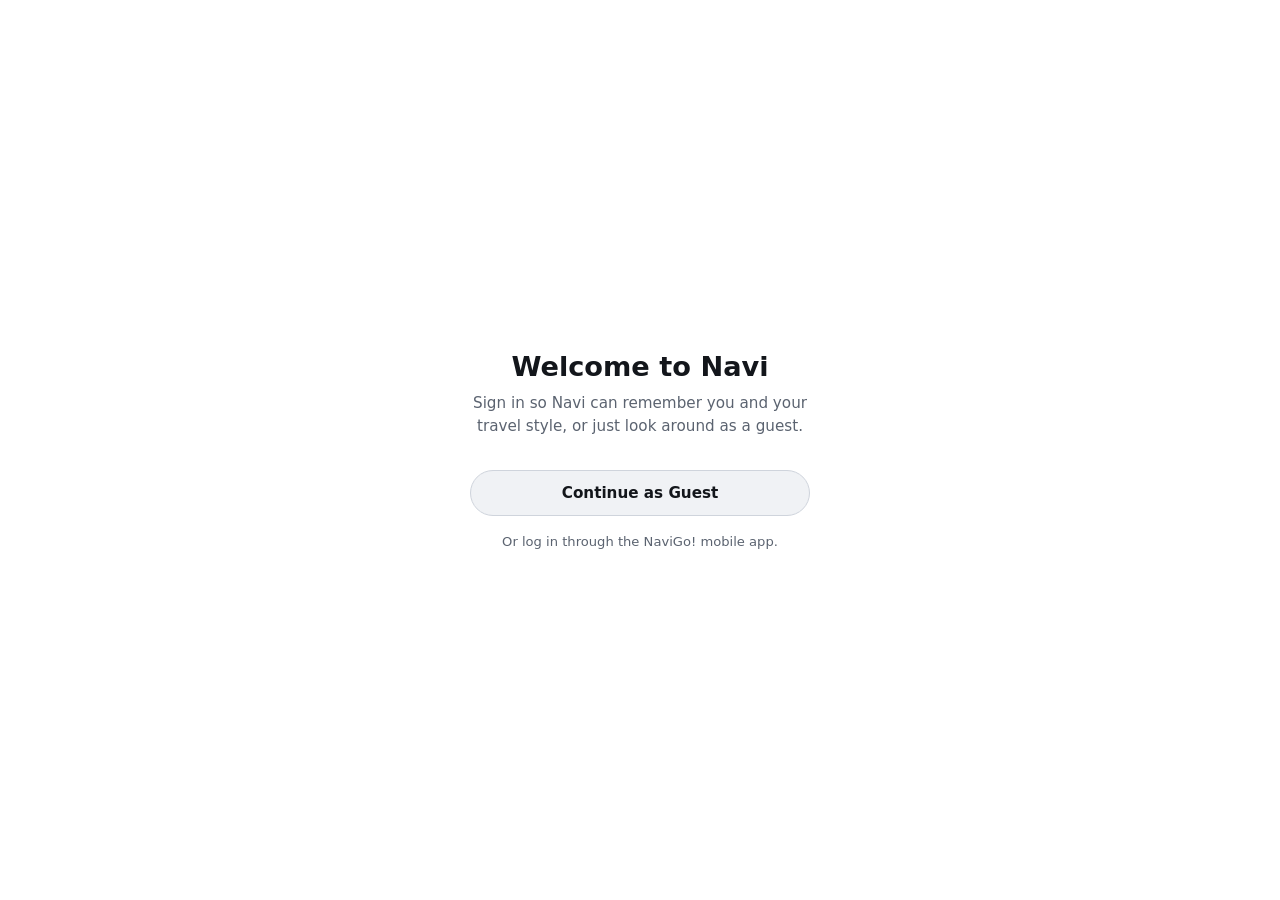
==== index.html @ ef5776b2 "Fix weather" ====
<!DOCTYPE html>
<html lang="en">
<head>
    <meta charset="UTF-8">
    <meta name="viewport" content="width=device-width, initial-scale=1.0, viewport-fit=cover">
    <title>CamaNaviGo: Chat</title>
    <link rel="icon" type="image/png" href="https://cdn.jsdelivr.net/gh/altianalbertsebastian10-tech/camanava-bot@main/navi_avatar.png">
    
    <meta name="theme-color" content="#121316">
    <script>
        /* Theme bootstrap: saved choice ('light' | 'dark'), otherwise follow the device setting. Runs before paint to avoid a flash. */
        (function () {
            var t = 'dark';
            try {
                var saved = localStorage.getItem('navi_theme');
                if (saved === 'light' || saved === 'dark') t = saved;
                else if (window.matchMedia && matchMedia('(prefers-color-scheme: light)').matches) t = 'light';
            } catch (e) {}
            document.documentElement.setAttribute('data-theme', t);
        })();
    </script>
    <!-- Typography: Open Sauce Sans (Fontsource build, served from cdnjs) -->
    <script>try{if((navigator.hardwareConcurrency||8)<=4||(navigator.deviceMemory||8)<=4)document.documentElement.classList.add('lite-mode');}catch(e){}</script>
    <link rel="preconnect" href="https://cdnjs.cloudflare.com" crossorigin />
    <link rel="stylesheet" href="https://cdnjs.cloudflare.com/ajax/libs/fontsource-open-sauce-sans/5.3.0/400.css" />
    <link rel="stylesheet" href="https://cdnjs.cloudflare.com/ajax/libs/fontsource-open-sauce-sans/5.3.0/500.css" />
    <link rel="stylesheet" href="https://cdnjs.cloudflare.com/ajax/libs/fontsource-open-sauce-sans/5.3.0/600.css" />
    <link rel="stylesheet" href="https://cdnjs.cloudflare.com/ajax/libs/fontsource-open-sauce-sans/5.3.0/700.css" />
    
    <style>
        @media (max-width: 640px) { #input { font-size: 16px; } }
        :root {
            /* Typography */
            --font-display: 'Open Sauce Sans', system-ui, -apple-system, 'Segoe UI', sans-serif;
            --font-body: 'Open Sauce Sans', system-ui, -apple-system, 'Segoe UI', sans-serif;
            --font-mono: 'Open Sauce Sans', system-ui, -apple-system, 'Segoe UI', sans-serif;

            /* Shape */
            --radius-box: 18px;
            --radius-inner: 10px;
        }

        /* ===== THEME TOKENS =====
           Dark is the default. Light is applied with <html data-theme="light"> (set from the saved
           choice, or from the device setting when nothing is saved). Every color in the UI comes
           from these variables, so both themes stay consistent. */
        :root, html[data-theme="dark"] {
            color-scheme: dark;
            --void: #121316;        /* page background */
            --graph: #1a1b1f;       /* cards, bot bubbles, inputs */
            --panel: #222328;
            --slate: #31333a;
            --hairline: #42454d;
            --muted: #8b8f9a;       /* secondary text */
            --fore: #ffffff;        /* primary text / primary buttons */
            --lumen: #e2e8f0;

            --surface: #121316;     /* sidebar, modals, sheets */
            --border: #2a2d35;
            --hover: #2a2d35;
            --line-soft: rgba(255,255,255,0.08);
            --line-strong: rgba(255,255,255,0.16);
            --footer-bg: rgba(18,19,22,0.97);
            --scrim: rgba(0,0,0,0.78);
            --wash: rgba(255,255,255,0.03);
            --glow: rgba(255,255,255,0.15);

            --user-bg: #31333a;
            --user-fg: #ffffff;
            --user-border: #42454d;

            --ok: #3ddc97;
            --warn: #fbbf24;
            --info: #60a5fa;
            --danger: #ff6b6b;

            --live-bg: rgba(77,163,255,0.14);
            --live-fg: #8cc4ff;
            --live-border: rgba(77,163,255,0.55);
            --live-bg-h: rgba(77,163,255,0.26);
            --live-fg-h: #ffffff;
            --live-border-h: #4da3ff;
            --live-glow: rgba(77,163,255,0.35);

            --rim-inset: inset 0 1px 0 rgba(255,255,255,0.06);
            --horizon-glow: 0 20px 40px -10px rgba(255,255,255,0.04);
            --shell-shadow: 0 40px 100px rgba(0,0,0,0.9), inset 0 1px 0 rgba(255,255,255,0.06);
            --focus-ring: 0 0 0 1px var(--slate), 0 0 20px rgba(255,255,255,0.1);
        }

        html[data-theme="light"] {
            color-scheme: light;
            --void: #f5f6f8;
            --graph: #ffffff;
            --panel: #f0f2f5;
            --slate: #e3e6eb;
            --hairline: #cfd4dc;
            --muted: #5b6370;       /* 5.6:1 on the page background (WCAG AA) */
            --fore: #13161b;
            --lumen: #2a303a;

            --surface: #ffffff;
            --border: #e2e5ea;
            --hover: #eef0f3;
            --line-soft: rgba(19,22,27,0.10);
            --line-strong: rgba(19,22,27,0.24);
            --footer-bg: rgba(245,246,248,0.96);
            --scrim: rgba(15,18,24,0.45);
            --wash: rgba(19,22,27,0.03);
            --glow: rgba(19,22,27,0.18);

            --user-bg: #e6eaf0;
            --user-fg: #13161b;
            --user-border: #dce1e8;

            --ok: #16a34a;
            --warn: #d97706;
            --info: #2563eb;
            --danger: #d92d20;

            --live-bg: rgba(37,99,235,0.09);
            --live-fg: #1d4ed8;
            --live-border: rgba(37,99,235,0.38);
            --live-bg-h: rgba(37,99,235,0.16);
            --live-fg-h: #1e3a8a;
            --live-border-h: #2563eb;
            --live-glow: rgba(37,99,235,0.22);

            --rim-inset: inset 0 1px 0 rgba(255,255,255,0.9);
            --horizon-glow: 0 8px 24px -14px rgba(16,24,40,0.22);
            --shell-shadow: 0 30px 80px -24px rgba(16,24,40,0.30), 0 0 0 1px rgba(16,24,40,0.04);
            --focus-ring: 0 0 0 1px var(--hairline), 0 0 0 4px rgba(19,22,27,0.08);
        }

        /* Smooth cross-fade when switching themes (class is added briefly by JS) */
        html.theme-anim *, html.theme-anim *::before, html.theme-anim *::after {
            transition: background-color 0.28s ease, color 0.28s ease, border-color 0.28s ease, box-shadow 0.28s ease, fill 0.28s ease !important;
        }


        /* ===== MOTION =====
           Small, quiet fades and slides on every state change. All of it is opacity/transform only,
           so it stays smooth on older phones. Keyframes only define the starting point ("from"), and
           fill-mode "backwards", so elements settle on their normal styles when the motion ends. */
        @keyframes fadeFrom   { from { opacity: 0; } }
        @keyframes fadeUp     { from { opacity: 0; transform: translateY(10px); } }
        @keyframes popFrom    { from { opacity: 0; transform: translateY(8px) scale(0.97); } }
        @keyframes slideInRow { from { opacity: 0; transform: translateX(-10px); } }
        @keyframes fadeOutTo  { to   { opacity: 0; } }
        @keyframes popOutTo   { to   { opacity: 0; transform: translateY(6px) scale(0.97); } }
        @keyframes iconPop    { 0% { transform: scale(0.5); opacity: 0; } 60% { transform: scale(1.18); opacity: 1; } 100% { transform: scale(1); } }

        .welcome-eyebrow     { animation: fadeUp 0.7s cubic-bezier(0.16, 1, 0.3, 1) 0.05s backwards; }
        .welcome-title-large { animation: fadeUp 0.8s cubic-bezier(0.16, 1, 0.3, 1) 0.16s backwards; }
        .welcome-title-sub   { animation: fadeUp 0.8s cubic-bezier(0.16, 1, 0.3, 1) 0.28s backwards; }

        .msg-actions    { animation: fadeFrom 0.4s ease 0.25s backwards; }
        .stopped-note   { animation: fadeUp 0.3s ease backwards; }
        .edit-box       { animation: popFrom 0.25s cubic-bezier(0.16, 1, 0.3, 1) backwards; }
        .edit-box.is-leaving { animation: popOutTo 0.15s ease forwards; }
        .itinerary-banner { animation: fadeUp 0.3s ease backwards; }
        .itinerary-banner.is-leaving { animation: popOutTo 0.2s ease forwards; }
        .history-item   { animation: slideInRow 0.35s cubic-bezier(0.16, 1, 0.3, 1) backwards; }
        .history-empty  { animation: fadeFrom 0.3s ease backwards; }
        .bubble-tts-btn.swap-in { animation: fadeFrom 0.25s ease backwards; }
        .msg-action.is-done svg { animation: iconPop 0.38s ease; }

        /* Modals: fade the backdrop, lift the card (they are shown/hidden with display, so the
           animation replays every time they open) */
        #delete-confirm-modal { animation: fadeFrom 0.2s ease backwards; }
        #delete-confirm-modal > div { animation: popFrom 0.28s cubic-bezier(0.16, 1, 0.3, 1) backwards; }
        #delete-confirm-modal.is-closing { animation: fadeOutTo 0.18s ease forwards; }
        #delete-confirm-modal.is-closing > div { animation: popOutTo 0.18s ease forwards; }
        #login-gate { transition: opacity 0.35s ease; }

        /* Buttons that had no press / hover feedback */
        .avatar-wrap { transition: transform 0.15s ease, border-color 0.2s ease, background-color 0.2s ease; }
        .avatar-wrap:hover { border-color: var(--line-strong); }
        .avatar-wrap:active { transform: scale(0.94); }
        .itinerary-preview-save, .edit-actions button, .theme-seg button { transition: opacity 0.2s ease, background-color 0.2s ease, color 0.2s ease, transform 0.15s ease; }
        .itinerary-preview-save:active, .edit-actions button:active, .theme-seg button:active { transform: scale(0.97); }

        @media (prefers-reduced-motion: reduce) {
            .welcome-eyebrow, .welcome-title-large, .welcome-title-sub, .msg-actions, .stopped-note, .edit-box,
            .itinerary-banner, .history-item, .history-empty, .bubble-tts-btn.swap-in, .msg-action.is-done svg,
            #delete-confirm-modal, #delete-confirm-modal > div { animation: none !important; }
            .send-pill svg, .btn-theme svg { transition: opacity 0.01s; }
        }

        /* keep the sun/moon and send/stop icon morphs while the theme cross-fade runs */
        html.theme-anim .btn-theme svg, html.theme-anim .send-pill svg {
            transition: opacity 0.25s ease, transform 0.45s cubic-bezier(0.16, 1, 0.3, 1), fill 0.28s ease !important;
        }

        .sr-only {
            position: absolute; width: 1px; height: 1px; padding: 0; margin: -1px;
            overflow: hidden; clip: rect(0,0,0,0); white-space: nowrap; border: 0;
        }

        body {
            margin: 0;
            background-color: var(--void);
            height: 100dvh;
            display: flex;
            justify-content: center;
            align-items: center;
            font-family: var(--font-body);
            color: var(--fore);
            overflow: hidden;
            -webkit-font-smoothing: antialiased;
        }

        

        .chat-shell {
            width: 100%;
            max-width: 480px;
            height: 100dvh;
            display: flex;
            flex-direction: column;
            background: transparent;
            position: relative;
            overflow: hidden;
        }

        .gradient-bg-wrapper {
            position: absolute;
            top: 0; left: 0; right: 0; bottom: 0;
            z-index: -2;
            background: radial-gradient(1200px circle at 50% 120%, var(--wash), transparent 60%);
        }

        /* --- AMBIENT WELCOME GLOW ---
           A single deliberate moment of color on an otherwise monochrome interface:
           a soft, flowing colour wash drifts across the top behind the welcome greeting,
           then dissolve for good once the person actually starts chatting, so it
           never competes with reading the conversation. */
        .ambient-glow {
            position: absolute;
            top: 0; left: 0; right: 0; bottom: 0;
            z-index: -1;
            overflow: hidden;
            pointer-events: none;
            opacity: 0.85;
            transition: opacity 1.4s cubic-bezier(0.15, 0.83, 0.66, 1);
            will-change: opacity;
            animation: glow-in 1.2s ease-out;
        }
        @keyframes glow-in { from { opacity: 0; } }

        .ambient-glow.is-hidden {
            opacity: 0;
        }
        /* while the AI is working the gradient glows a little stronger (JS also speeds the drift up) */
        .ambient-glow.is-thinking { opacity: 1; transition-duration: 0.6s; }
        /* the fade-out always wins over the "thinking" state, and takes its time */
        .ambient-glow.is-hidden,
        .ambient-glow.is-thinking.is-hidden { opacity: 0; transition: opacity 1.6s cubic-bezier(0.4, 0, 0.2, 1); }
        /* Static fade from the top glow into the dark (no mask-image: that forced a re-composite every frame).
           It also hides the bottom edges of the colour bands, so the glow just melts away. */
        .ambient-glow::after {
            content: '';
            position: absolute; inset: 0;
            background: linear-gradient(to bottom, transparent 0%, var(--void) 74%);
        }

        /* Ambient glow: wide, soft colour washes that flow sideways across the top of the screen (not discrete
           blobs). Two bands with different colour orders, speeds and directions overlap, so every hue (blue,
           purple, pink, coral, amber, teal) keeps sliding past and blending into the next. Each band is twice
           the screen width with a seamless, repeating colour sequence and only moves by transform, which the
           GPU handles cheaply. No blur, filters, blend modes or modern-only CSS, so older webviews stay smooth. */
        .glow-band {
            position: absolute;
            top: -14%;
            left: 0;
            width: 200%;
            transform: translate3d(0, 0, 0);
            transform-origin: 0 0;
            will-change: transform;
        }
        .glow-band-1 {
            height: 100%;
            opacity: 0.5;
            background: linear-gradient(112deg,
                #4da3ff, #2dd4bf, #4da3ff, #a78bfa, #f472b6, #fb7185, #fbbf24,
                #fb7185, #f472b6, #a78bfa, #4da3ff, #2dd4bf, #4da3ff, #a78bfa,
                #f472b6, #fb7185, #fbbf24, #fb7185, #f472b6, #a78bfa, #4da3ff);
            animation: glow-flow-a 28s linear infinite;
        }
        .glow-band-2 {
            height: 106%;
            opacity: 0.32;
            background: linear-gradient(68deg,
                #f472b6, #fb7185, #fbbf24, #fb7185, #f472b6, #a78bfa, #4da3ff,
                #2dd4bf, #4da3ff, #a78bfa, #f472b6, #fb7185, #fbbf24, #fb7185,
                #f472b6, #a78bfa, #4da3ff, #2dd4bf, #4da3ff, #a78bfa, #f472b6);
            animation: glow-flow-b 36s linear infinite;
        }
        html[data-theme="light"] .glow-band-1 { opacity: 0.38; }
        html[data-theme="light"] .glow-band-2 { opacity: 0.26; }

        /* one full colour cycle = half the band's width, so the loop is seamless; scaleY lets the glow breathe */
        @keyframes glow-flow-a {
            0%   { transform: translate3d(0, 0, 0) scaleY(1); }
            50%  { transform: translate3d(-25%, 0, 0) scaleY(1.16); }
            100% { transform: translate3d(-50%, 0, 0) scaleY(1); }
        }
        @keyframes glow-flow-b {
            0%   { transform: translate3d(-50%, 0, 0) scaleY(1.1); }
            50%  { transform: translate3d(-25%, 0, 0) scaleY(0.9); }
            100% { transform: translate3d(0, 0, 0) scaleY(1.1); }
        }

        /* Webviews without the Web Animations API can't ease the speed change, so they just switch to
           shorter durations while the AI is working. */
        .ambient-glow.fast-fallback .glow-band-1 { animation-duration: 9s; }
        .ambient-glow.fast-fallback .glow-band-2 { animation-duration: 12s; }

        @media (prefers-reduced-motion: reduce) {
            .ambient-glow,
            .glow-band {
                animation: none;
            }
        }

        /* LITE MODE: set by a tiny script for devices with <=4 CPU cores / <=4 GB RAM. Keeps the
           look but removes the always-running decorative animation and entrance effects. */
        html.lite-mode .msg { animation: none; opacity: 1; transform: none; }

        .top-nav {
            position: absolute;
            top: 0; left: 0; right: 0;
            display: flex;
            align-items: center;
            justify-content: space-between;
            padding: 24px;
            background: linear-gradient(180deg, var(--void) 0%, transparent 100%);
            z-index: 200;
            flex-shrink: 0;
        }

        .top-identity {
            display: flex;
            flex-direction: row;
            align-items: center;
            gap: 14px;
        }

        .avatar-wrap {
            width: 38px; height: 38px;
            border-radius: 12px;
            cursor: pointer;
            background: var(--graph);
            border: 1px solid var(--line-soft);
            display: flex;
            align-items: center;
            justify-content: center;
            box-shadow: var(--rim-inset);
            padding: 2px;
            flex-shrink: 0;
        }

        .avatar {
            width: 100%; height: 100%;
            border-radius: 4px;
            object-fit: contain;
        }

        .name-tag {
            font-family: var(--font-display);
            color: var(--fore);
            font-size: 1.15rem;
            font-weight: 700;
            letter-spacing: -0.02em;
            margin: 0;
        }

        .tech-stats {
            display: flex;
            align-items: center;
            gap: 16px;
            font-family: var(--font-mono);
            font-size: 0.8rem;
            color: var(--muted);
            font-weight: 500;
            letter-spacing: 0;
        }

        .status-indicator {
            display: flex;
            align-items: center;
            gap: 8px;
        }

        .pulse-dot {
            width: 8px; height: 8px;
            background-color: var(--ok);
            border-radius: 50%;
            box-shadow: 0 0 8px var(--ok);
            transition: background-color 0.3s ease, box-shadow 0.3s ease;
        }
        .status-indicator[data-mode="thinking"] .pulse-dot { background-color: var(--warn); box-shadow: 0 0 8px var(--warn); animation: dot-pulse 1.1s ease-in-out infinite; }
        .status-indicator[data-mode="speaking"] .pulse-dot { background-color: var(--info); box-shadow: 0 0 8px var(--info); animation: dot-pulse 0.9s ease-in-out infinite; }
        @keyframes dot-pulse { 0%, 100% { transform: scale(1); opacity: 1; } 50% { transform: scale(1.35); opacity: 0.6; } }
        /* The status word is spoken to screen readers always, and shown on wider screens */
        .status-label { position: absolute; width: 1px; height: 1px; margin: -1px; overflow: hidden; clip: rect(0,0,0,0); white-space: nowrap; }
        @media (min-width: 481px) {
            .status-label { position: static; width: auto; height: auto; margin: 0; overflow: visible; clip: auto; }
        }

        #chat {
            flex: 1;
            padding: 100px 24px 24px 24px;
            overflow-y: auto;
            display: flex;
            flex-direction: column;
            gap: 20px;
            scrollbar-width: none;
            position: relative;
            z-index: 100;
        }

        #chat::-webkit-scrollbar { display: none; }

        .welcome-spacer { flex: 1; }

        .welcome-container {
            display: flex;
            flex-direction: column;
            align-items: flex-start;
            padding: 20px 0;
            margin-bottom: auto;
        }

        .welcome-eyebrow {
            font-family: var(--font-mono);
            font-size: 0.75rem;
            color: var(--muted);
            font-weight: 600;
            letter-spacing: 0.1em;
            text-transform: uppercase;
            margin-bottom: 16px;
            display: flex;
            align-items: center;
            gap: 12px;
        }
        
        .welcome-eyebrow::before {
            content: "";
            width: 24px; height: 1px;
            background-color: var(--hairline);
        }

        .welcome-title-large {
            font-family: var(--font-display);
            font-size: clamp(1.6rem, 5vw, 2.15rem);
            font-weight: 700;
            letter-spacing: -0.02em;
            line-height: 1.18;
            color: var(--fore);
            margin: 0;
            padding: 0 0 0.08em;
            text-align: left;
            align-self: flex-start;
            /* soft light band that slowly sweeps across the text, like a model "breathing" */
            background: linear-gradient(100deg, var(--muted) 0%, var(--fore) 35%, var(--fore) 55%, var(--muted) 100%);
            background-size: 220% 100%;
            -webkit-background-clip: text;
            background-clip: text;
            -webkit-text-fill-color: transparent;
            animation: fadeUp 0.8s cubic-bezier(0.16, 1, 0.3, 1) 0.16s backwards,
                       greet-sheen 7s ease-in-out 0.9s infinite alternate;
        }
        @keyframes greet-sheen {
            0%   { background-position: 0% 0; }
            100% { background-position: 100% 0; }
        }

        .welcome-title-sub {
            font-family: var(--font-body);
            font-size: 0.95rem;
            color: var(--muted);
            line-height: 1.6;
            max-width: 90%;
            margin: 0;
        }

        .welcome-title-sub b {
            color: var(--lumen);
            font-weight: 500;
        }

        .msg {
            max-width: 85%;
            padding: 14px 18px;
            font-size: 0.95rem;
            line-height: 1.55;
            border-radius: var(--radius-box);
            opacity: 0;
            transform: translateY(10px);
            animation: bubblePop 0.4s cubic-bezier(0.15, 0.83, 0.66, 1) forwards;
            position: relative;
        }

        @keyframes bubblePop { to { opacity: 1; transform: translateY(0); } }

        /* --- Your message: bubble + small copy / edit icons --- */
        .user-turn {
            align-self: flex-end;
            display: flex; flex-direction: column; align-items: flex-end;
            gap: 4px;
            max-width: 85%;
        }
        .user-turn .user-msg { max-width: 100%; align-self: flex-end; }
        .msg-actions { display: flex; gap: 2px; opacity: 0.75; transition: opacity 0.2s ease; }
        .user-turn:hover .msg-actions, .msg-actions:focus-within { opacity: 1; }
        .msg-action {
            width: 30px; height: 30px; padding: 0;
            display: flex; align-items: center; justify-content: center;
            background: transparent; border: none; border-radius: 8px;
            color: var(--muted); cursor: pointer;
            transition: background-color 0.2s ease, color 0.2s ease, transform 0.15s ease;
        }
        .msg-action:hover { background: var(--hover); color: var(--fore); }
        .msg-action:active { transform: scale(0.92); }
        .msg-action svg { width: 15px; height: 15px; }
        .msg-action:disabled { opacity: 0.35; cursor: not-allowed; background: transparent; color: var(--muted); }
        .msg-action.is-done { color: var(--ok); }

        .user-turn.is-editing { max-width: 100%; width: 100%; align-self: stretch; }
        .edit-box {
            width: 100%; box-sizing: border-box;
            display: flex; flex-direction: column; gap: 10px;
            padding: 12px 14px;
            background: var(--graph);
            border: 1px solid var(--line-strong);
            border-radius: var(--radius-box);
            box-shadow: var(--focus-ring);
        }
        .edit-box textarea {
            width: 100%; box-sizing: border-box; resize: none;
            min-height: 24px; max-height: 40vh;
            background: transparent; border: none; outline: none; padding: 0; margin: 0;
            color: var(--fore); font-family: var(--font-body); font-size: 0.95rem; line-height: 1.5;
        }
        .edit-actions { display: flex; justify-content: flex-end; gap: 8px; }
        .edit-actions button {
            min-height: 36px; padding: 8px 16px; border-radius: 999px; cursor: pointer;
            font-family: var(--font-body); font-size: 0.85rem; font-weight: 600;
            transition: opacity 0.2s ease, background-color 0.2s ease;
        }
        .edit-cancel { background: transparent; color: var(--muted); border: 1px solid var(--line-soft); }
        .edit-cancel:hover { color: var(--fore); background: var(--hover); }
        .edit-save { background: var(--fore); color: var(--void); border: 1px solid var(--fore); }
        .edit-save:hover { opacity: 0.88; }
        .edit-save:disabled { opacity: 0.4; cursor: not-allowed; }

        /* Toast: short, friendly messages (replaces browser alert popups) */
        .toast {
            position: absolute; left: 50%;
            bottom: calc(112px + env(safe-area-inset-bottom));
            transform: translate(-50%, 8px);
            max-width: min(88%, 380px); box-sizing: border-box;
            padding: 12px 18px; border-radius: 16px;
            background: var(--fore); color: var(--void);
            font-family: var(--font-body); font-size: 0.88rem; font-weight: 500; line-height: 1.45; text-align: center;
            box-shadow: 0 10px 30px rgba(0,0,0,0.25);
            opacity: 0; pointer-events: none; z-index: 7000;
            transition: opacity 0.3s ease, transform 0.4s cubic-bezier(0.16, 1, 0.3, 1);
        }
        .toast.is-visible { opacity: 1; transform: translate(-50%, 0); }

        /* Failed message: plain explanation plus a Try again button */
        .send-error {
            align-self: flex-start;
            display: flex; align-items: center; gap: 12px; flex-wrap: wrap;
            max-width: 90%; box-sizing: border-box;
            padding: 10px 14px; border-radius: 14px;
            background: var(--panel); border: 1px solid var(--line-soft);
            color: var(--fore); font-size: 0.88rem; line-height: 1.4;
            animation: fadeUp 0.3s ease backwards;
        }
        .send-error button {
            min-height: 32px; padding: 6px 14px; border: none; border-radius: 999px; cursor: pointer;
            background: var(--fore); color: var(--void);
            font-family: var(--font-body); font-size: 0.82rem; font-weight: 600;
            transition: opacity 0.2s ease, transform 0.15s ease;
        }
        .send-error button:hover { opacity: 0.88; }
        .send-error button:active { transform: scale(0.96); }

        .stopped-note { align-self: flex-start; padding: 0 4px; font-size: 0.8rem; color: var(--muted); }
        @media (prefers-reduced-motion: reduce) { .msg { animation: none; opacity: 1; transform: none; } .pulse-dot { animation: none !important; } }

        .bot-msg {
            align-self: flex-start;
            background: var(--graph);
            border: 1px solid var(--line-soft);
            color: var(--fore);
            border-top-left-radius: 6px;
            box-shadow: var(--horizon-glow);
        }

        .user-msg {
            align-self: flex-end;
            background-color: var(--user-bg);
            color: var(--user-fg);
            border: 1px solid var(--user-border);
            border-top-right-radius: 6px;
        }

        /* Thinking indicator: a spinning starburst plus a line saying what Navi is doing right now */
        .typing-bubble {
            display: flex !important;
            align-items: center;
            gap: 10px;
            width: auto; max-width: 92%;
            padding: 6px 2px !important;
            background: transparent !important;
            border: none !important;
            box-shadow: none !important;
        }
        .typing-bubble::after { display: none; }
        .think-star {
            flex: none; width: 22px; height: 22px;
            color: var(--live-fg);
            animation: thinkSpin 2.4s linear infinite, thinkPulse 1.6s ease-in-out infinite;
            will-change: transform;
        }
        .think-star svg { display: block; width: 100%; height: 100%; fill: currentColor; }
        .think-label {
            font-size: 0.92rem; line-height: 1.3; font-weight: 500;
            color: var(--muted);
            background: linear-gradient(90deg, var(--muted) 0%, var(--muted) 35%, var(--fore) 50%, var(--muted) 65%, var(--muted) 100%);
            background-size: 250% 100%;
            -webkit-background-clip: text; background-clip: text;
            -webkit-text-fill-color: transparent;
            animation: thinkShimmer 2.2s linear infinite;
            transition: opacity 0.25s ease;
        }
        .think-label.is-swapping { opacity: 0; }
        @keyframes thinkSpin { to { transform: rotate(360deg); } }
        @keyframes thinkPulse { 0%, 100% { scale: 0.86; } 50% { scale: 1.08; } }
        @keyframes thinkShimmer { from { background-position: 125% 0; } to { background-position: -125% 0; } }
        @media (prefers-reduced-motion: reduce) {
            .think-star { animation: thinkPulse 2.4s ease-in-out infinite; }
            .think-label { animation: none; -webkit-text-fill-color: currentColor; background: none; }
        }
        html.lite-mode .think-label { animation: none; -webkit-text-fill-color: currentColor; background: none; }

        .response-container { width: 100%; }
        .gate-step { display: flex; flex-direction: column; align-items: center; width: 100%; max-width: 340px; }
        .gate-title { font-family: 'Open Sauce Sans', system-ui, -apple-system, 'Segoe UI', sans-serif; font-size: 1.7rem; margin: 0 0 10px; color: var(--fore); }
        .gate-sub { color: var(--muted); font-size: 0.95rem; line-height: 1.5; margin: 0 0 22px; }
        .gate-note { color: var(--muted); font-size: 0.82rem; margin: 18px 0 0; }
        .gate-btn {
            width: 100%; min-height: 46px; padding: 10px 24px; margin-top: 10px; box-sizing: border-box;
            display: flex; align-items: center; justify-content: center; gap: 10px;
            background: var(--panel); color: var(--fore); border: 1px solid var(--hairline); border-radius: 999px; cursor: pointer;
            font-family: 'Open Sauce Sans', system-ui, -apple-system, 'Segoe UI', sans-serif; font-size: 0.95rem; font-weight: 600;
            transition: background-color 0.2s ease, transform 0.15s ease;
        }
        .gate-btn:hover { background: var(--slate); }
        .gate-btn:active { transform: scale(0.98); }
        .gate-google { background: #ffffff; color: #1f2937; border-color: #d1d5db; }
        .gate-google:hover { background: #f3f4f6; }
        .gate-primary { background: var(--fore); color: var(--void); border-color: transparent; }
        .gate-primary:hover { background: var(--fore); opacity: 0.9; }
        .gate-input {
            width: 100%; min-height: 46px; padding: 10px 18px; box-sizing: border-box; border-radius: 999px;
            border: 1px solid var(--hairline); background: var(--panel); color: var(--fore);
            font-family: 'Open Sauce Sans', system-ui, -apple-system, 'Segoe UI', sans-serif; font-size: 16px; text-align: center; outline: none;
        }
        .gate-input:focus { border-color: var(--live-border); }
        .gate-link { margin-top: 14px; background: none; border: none; color: var(--muted); font-size: 0.88rem; cursor: pointer; text-decoration: underline; text-underline-offset: 3px; }
        .signout-btn { width: 100%; min-height: 40px; padding: 8px 14px; margin-top: 6px; box-sizing: border-box; border-radius: 999px; border: 1px solid var(--line-soft); background: transparent; color: var(--fore); font-family: var(--font-body); font-size: 0.85rem; font-weight: 500; cursor: pointer; }
        .signout-btn:hover { background: var(--slate); }
        .mem-panel { background: var(--surface); padding: 22px; border-radius: 16px; border: 1px solid var(--border); width: 88%; max-width: 380px; max-height: 80vh; display: flex; flex-direction: column; font-family: 'Open Sauce Sans', system-ui, -apple-system, 'Segoe UI', sans-serif; box-sizing: border-box; }
        .mem-title { margin: 0 0 6px; color: var(--fore); font-size: 1.2rem; }
        .mem-sub { margin: 0 0 14px; color: var(--muted); font-size: 0.85rem; line-height: 1.45; }
        .mem-body { overflow-y: auto; flex: 1; min-height: 40px; }
        .mem-group { margin-bottom: 14px; }
        .mem-group-title { font-size: 0.72rem; font-weight: 600; letter-spacing: 0.04em; color: var(--muted); margin-bottom: 6px; text-transform: uppercase; }
        .mem-chips { display: flex; flex-wrap: wrap; gap: 6px; }
        .mem-chip { display: inline-flex; align-items: center; gap: 6px; padding: 6px 8px 6px 12px; border-radius: 999px; background: var(--panel); border: 1px solid var(--line-soft); color: var(--fore); font-size: 0.85rem; }
        .mem-chip button { border: none; background: transparent; color: var(--muted); cursor: pointer; font-size: 0.8rem; min-width: 24px; min-height: 24px; border-radius: 50%; }
        .mem-chip button:hover { background: var(--slate); color: var(--fore); }
        .mem-empty { color: var(--muted); font-size: 0.9rem; padding: 8px 0 14px; }
        .mem-actions { display: flex; gap: 10px; margin-top: 8px; }
        .mem-btn { flex: 1; min-height: 42px; border-radius: 999px; border: 1px solid var(--line-soft); background: transparent; color: var(--fore); font-family: 'Open Sauce Sans', system-ui, -apple-system, 'Segoe UI', sans-serif; font-size: 0.88rem; font-weight: 600; cursor: pointer; }
        .mem-btn:hover { background: var(--slate); }
        .mem-done { background: var(--fore); color: var(--void); border-color: transparent; }
        .mem-done:hover { background: var(--fore); opacity: 0.9; }
        .forget-btn {
            width: 100%; min-height: 40px; padding: 8px 14px; margin-top: 6px; box-sizing: border-box;
            border-radius: 999px; border: 1px solid var(--line-soft); background: transparent; color: var(--fore);
            font-family: var(--font-body); font-size: 0.85rem; font-weight: 500; cursor: pointer;
            transition: background-color 0.2s ease, transform 0.15s ease;
        }
        .forget-btn:hover { background: var(--slate); }
        .forget-btn:active { transform: scale(0.98); }
        .resp-body a { color: var(--live-fg); text-decoration: underline; text-underline-offset: 2px; word-break: break-all; }
        .resp-body { color: inherit; overflow-wrap: anywhere; }
        .resp-body p { margin: 0 0 0.55em; }
        .resp-body p:last-child, .resp-body ul:last-child, .resp-body ol:last-child { margin-bottom: 0; }
        .resp-body ul, .resp-body ol { margin: 0 0 0.55em; padding-left: 1.3em; }
        .resp-body li { margin: 0.15em 0; }
        .user-msg { overflow-wrap: anywhere; }
        strong { font-family: var(--font-display); font-weight: 700; color: var(--fore); }

        .footer-container {
            padding: 14px 20px calc(16px + env(safe-area-inset-bottom));
            background: var(--footer-bg);
            border-top: 1px solid var(--line-soft);
            display: flex; flex-direction: column; gap: 12px;
            z-index: 200;
        }

        .disclaimer-text {
            font-family: var(--font-mono);
            font-size: 0.75rem;
            color: var(--muted);
            font-weight: 400;
            letter-spacing: 0.01em;
            text-align: center;
        }

        .input-bar {
            width: 100%;
            display: flex; 
            align-items: center;
            gap: 12px;
            background-color: var(--graph);
            border: 1px solid var(--line-soft);
            border-radius: 28px;
            padding: 6px 6px 6px 20px;
            box-shadow: var(--rim-inset);
            transition: background-color 0.25s cubic-bezier(0.15, 0.83, 0.66, 1), border-color 0.25s cubic-bezier(0.15, 0.83, 0.66, 1), color 0.25s cubic-bezier(0.15, 0.83, 0.66, 1), box-shadow 0.25s cubic-bezier(0.15, 0.83, 0.66, 1), transform 0.25s cubic-bezier(0.15, 0.83, 0.66, 1), opacity 0.25s cubic-bezier(0.15, 0.83, 0.66, 1);
            box-sizing: border-box;
        }

        .input-bar:focus-within {
            border-color: var(--line-strong);
            box-shadow: var(--focus-ring);
            background-color: var(--graph);
        }

        .itinerary-banner {
            display: flex;
            align-items: center;
            justify-content: space-between;
            gap: 10px;
            background-color: var(--panel);
            border: 1px solid var(--line-soft);
            border-radius: var(--radius-inner);
            padding: 8px 12px;
            box-shadow: var(--rim-inset);
        }

        .itinerary-banner-text {
            display: flex;
            align-items: baseline;
            gap: 6px;
            overflow: hidden;
            font-family: var(--font-body);
            font-size: 0.8rem;
            color: var(--fore);
            white-space: nowrap;
            cursor: pointer;
        }

        .itinerary-banner-chevron {
            flex-shrink: 0;
            color: var(--muted);
            align-self: center;
        }

        .itinerary-banner-label {
            font-family: var(--font-mono);
            font-size: 0.65rem;
            font-weight: 500;
            letter-spacing: 0.06em;
            text-transform: uppercase;
            color: var(--muted);
            flex-shrink: 0;
        }

        #itinerary-banner-title {
            overflow: hidden;
            text-overflow: ellipsis;
        }

        .itinerary-banner-count {
            font-family: var(--font-mono);
            font-size: 0.7rem;
            font-weight: 500;
            color: var(--muted);
            flex-shrink: 0;
        }

        .itinerary-banner-clear {
            font-family: var(--font-body);
            font-size: 0.75rem;
            color: var(--muted);
            background: none;
            border: 1px solid var(--hairline);
            border-radius: var(--radius-inner);
            padding: 4px 10px;
            cursor: pointer;
            flex-shrink: 0;
            transition: color 0.2s, border-color 0.2s;
        }

        .itinerary-banner-clear:hover {
            color: var(--fore);
            border-color: var(--muted);
        }

        /* --- Itinerary timeline preview modal --- */
        .itinerary-preview-overlay {
            display: flex;
            position: fixed;
            inset: 0;
            background: var(--scrim);
            z-index: 6500;
            align-items: flex-end;
            justify-content: center;
            opacity: 0;
            pointer-events: none;
            transition: opacity 0.3s cubic-bezier(0.15, 0.83, 0.66, 1);
        }

        .itinerary-preview-overlay.is-active {
            opacity: 1;
            pointer-events: auto;
        }

        .itinerary-preview-panel {
            width: 100%;
            max-width: 480px;
            max-height: 78vh;
            background: var(--surface);
            border: 1px solid var(--slate);
            border-bottom: none;
            border-radius: 20px 20px 0 0;
            box-shadow: var(--horizon-glow);
            display: flex;
            flex-direction: column;
            overflow: hidden;
            transform: translateY(100%);
            transition: transform 0.4s cubic-bezier(0.16, 1, 0.3, 1);
        }

        .itinerary-preview-overlay.is-active .itinerary-preview-panel {
            transform: translateY(0);
        }

        .itinerary-preview-header {
            display: flex;
            align-items: flex-start;
            justify-content: space-between;
            gap: 12px;
            padding: 18px 20px 14px;
            border-bottom: 1px solid var(--slate);
            flex-shrink: 0;
        }

        .itinerary-preview-header h3 {
            margin: 0;
            font-family: var(--font-display);
            font-size: 1.05rem;
            color: var(--fore);
        }

        .itinerary-preview-subtitle {
            margin-top: 4px;
            font-family: var(--font-mono);
            font-size: 0.7rem;
            font-weight: 500;
            letter-spacing: 0.04em;
            color: var(--muted);
        }

        .itinerary-preview-close {
            background: var(--panel);
            border: 1px solid var(--hairline);
            color: var(--muted);
            border-radius: 50%;
            width: 32px; height: 32px;
            display: flex; align-items: center; justify-content: center;
            cursor: pointer;
            flex-shrink: 0;
            transition: color 0.2s, border-color 0.2s;
        }

        .itinerary-preview-close:hover { color: var(--fore); border-color: var(--muted); }

        .itinerary-preview-body {
            padding: 18px 20px;
            overflow-y: auto;
            flex: 1;
        }

        .itinerary-day-block { margin-bottom: 22px; }
        .itinerary-day-block:last-child { margin-bottom: 0; }

        .itinerary-day-heading {
            font-family: var(--font-mono);
            font-size: 0.7rem;
            font-weight: 500;
            letter-spacing: 0.08em;
            text-transform: uppercase;
            color: var(--muted);
            margin-bottom: 12px;
        }

        .itinerary-timeline {
            position: relative;
            padding-left: 20px;
        }

        .itinerary-timeline::before {
            content: '';
            position: absolute;
            left: 5px;
            top: 6px;
            bottom: 6px;
            width: 1px;
            background: var(--hairline);
        }

        .itinerary-stop {
            position: relative;
            padding-bottom: 18px;
        }

        .itinerary-stop:last-child { padding-bottom: 0; }

        .itinerary-stop-marker {
            position: absolute;
            left: -20px;
            top: 4px;
            width: 11px; height: 11px;
            border-radius: 50%;
            background: var(--lumen);
            border: 2px solid var(--surface);
            box-shadow: 0 0 0 1px var(--hairline);
        }

        .itinerary-stop-time {
            font-family: var(--font-mono);
            font-size: 0.7rem;
            font-weight: 500;
            color: var(--muted);
            margin-bottom: 2px;
        }

        .itinerary-stop-name {
            font-family: var(--font-display);
            font-size: 0.9rem;
            color: var(--fore);
        }

        .itinerary-stop-city {
            font-family: var(--font-body);
            font-size: 0.72rem;
            color: var(--muted);
            margin-top: 1px;
        }

        .itinerary-stop-notes {
            font-family: var(--font-body);
            font-size: 0.78rem;
            color: var(--lumen);
            margin-top: 4px;
            line-height: 1.4;
        }

        .itinerary-preview-empty {
            font-family: var(--font-body);
            font-size: 0.85rem;
            color: var(--muted);
            text-align: center;
            padding: 24px 0;
        }

        .itinerary-preview-footer {
            padding: 14px 20px 18px;
            border-top: 1px solid var(--slate);
            flex-shrink: 0;
        }

        .itinerary-preview-save {
            width: 100%;
            padding: 13px;
            background: var(--fore);
            color: var(--void);
            border: none;
            border-radius: var(--radius-inner);
            font-family: var(--font-display);
            font-size: 0.9rem;
            font-weight: 600;
            cursor: pointer;
            transition: opacity 0.2s;
        }

        .itinerary-preview-save:hover { opacity: 0.85; }

        input {
            flex: 1;
            min-height: 40px;            /* the whole pill height is tappable, not just the text line */
            background: transparent;
            border: none;
            color: var(--fore);
            padding: 0;
            margin: 0;
            outline: none;
            font-size: 0.95rem;
            font-family: var(--font-body);
        }

        /* --- SIDEBAR (chat history) --- */
        .sidebar-overlay {
            position: fixed;
            inset: 0;
            background: var(--scrim);
            z-index: 4999;
            opacity: 0;
            pointer-events: none;
            transition: opacity 0.35s cubic-bezier(0.15, 0.83, 0.66, 1);
        }

        .sidebar-overlay.is-active {
            opacity: 1;
            pointer-events: auto;
        }

        .sidebar-panel {
            position: fixed;
            left: 0;
            top: 0;
            width: 280px;
            height: 100%;
            background: var(--surface);
            border-right: 1px solid var(--border);
            z-index: 5000;
            display: flex;
            flex-direction: column;
            transform: translateX(-100%);
            transition: transform 0.4s cubic-bezier(0.16, 1, 0.3, 1);
            will-change: transform;
        }

        .sidebar-panel.is-active {
            transform: translateX(0);
        }

        input::placeholder { color: var(--muted); }

        button:focus-visible,
        [role="button"]:focus-visible {
            outline: 2px solid var(--lumen);
            outline-offset: 2px;
        }

        /* The chat input's own container (.input-bar) already shows a focus state
           via its :focus-within border/glow -- a second hard outline on the input
           itself on top of that just reads as a stray white line while typing. */
        #input:focus-visible {
            outline: none;
        }

        .send-pill {
            background-color: var(--slate);
            color: var(--muted);
            width: 40px; height: 40px;
            border-radius: 50%;
            border: 1px solid transparent;
            cursor: not-allowed;
            display: flex; align-items: center; justify-content: center;
            transition: background-color 0.25s cubic-bezier(0.15, 0.83, 0.66, 1), border-color 0.25s cubic-bezier(0.15, 0.83, 0.66, 1), color 0.25s cubic-bezier(0.15, 0.83, 0.66, 1), box-shadow 0.25s cubic-bezier(0.15, 0.83, 0.66, 1), transform 0.25s cubic-bezier(0.15, 0.83, 0.66, 1), opacity 0.25s cubic-bezier(0.15, 0.83, 0.66, 1);
            flex-shrink: 0;
        }
        
        .send-pill.active {
            background-color: var(--fore);
            color: var(--void);
            border: none;
            box-shadow: 0 0 20px var(--glow);
            cursor: pointer;
        }

        .send-pill { position: relative; }
        .send-pill svg {
            position: absolute; top: 50%; left: 50%; margin: -8px 0 0 -8px;
            transition: opacity 0.2s ease, transform 0.32s cubic-bezier(0.16, 1, 0.3, 1);
        }
        .send-pill .ico-stop { opacity: 0; transform: scale(0.4) rotate(-90deg); }
        .send-pill.is-stop .ico-send { opacity: 0; transform: scale(0.4) rotate(90deg); }
        .send-pill.is-stop .ico-stop { opacity: 1; transform: none; }
        .send-pill.is-stop { cursor: pointer; }

        .send-pill.active:hover { filter: brightness(0.9); transform: scale(1.02); }
        .send-pill.active:active { transform: scale(0.96); }
        .send-pill svg { width: 16px; height: 16px; fill: currentColor; }

        /* Small icon buttons under Navi's replies: listen, copy, regenerate */
        .bot-actions {
            display: flex; gap: 2px; margin: 2px 0 0 4px;
            opacity: 0.8; transition: opacity 0.2s ease;
            animation: fadeFrom 0.4s ease 0.15s backwards;
        }
        .bot-actions:hover, .bot-actions:focus-within { opacity: 1; }
        .bubble-tts-btn {
            width: 30px; height: 30px; padding: 0; margin: 0;
            display: inline-flex; align-items: center; justify-content: center;
            background: transparent; color: var(--muted);
            border: none; border-radius: 8px; cursor: pointer;
            transition: background-color 0.2s ease, color 0.2s ease, box-shadow 0.2s ease, transform 0.15s ease, opacity 0.2s ease;
        }
        .bubble-tts-btn:hover { background-color: var(--hover); color: var(--fore); }
        .bubble-tts-btn:active { transform: scale(0.92); }
        .bubble-tts-btn svg { fill: currentColor; width: 15px; height: 15px; }
        .bubble-tts-btn.is-loading svg { animation: iconPulse 0.9s ease-in-out infinite; }
        @keyframes iconPulse { 50% { opacity: 0.3; } }
        .bubble-tts-btn.playing-active {
            color: var(--void);
            background-color: var(--fore);
            box-shadow: 0 0 12px var(--glow);
        }

        /* --- Header Voice Trigger --- */
        .header-mic-btn {
            background-color: var(--graph);
            color: var(--muted);
            border: 1px solid var(--slate);
            border-radius: var(--radius-inner);
            padding: 6px 10px;
            display: inline-flex;
            align-items: center;
            gap: 6px;
            font-family: var(--font-body);
            font-size: 0.8rem;
            font-weight: 500;
            text-transform: none;
            min-height: 36px;
            cursor: pointer;
            transition: background-color 0.2s ease, border-color 0.2s ease, color 0.2s ease, box-shadow 0.2s ease, transform 0.2s ease, opacity 0.2s ease;
        }

        .header-mic-btn:hover {
            background-color: var(--panel);
            color: var(--fore);
            border-color: var(--hairline);
        }

        .header-mic-btn svg {
            width: 14px; height: 14px;
            fill: currentColor; 
        }

        /* Pill-shaped header buttons, each with its own look */
        .header-mic-btn {
            border-radius: 999px;
            padding: 8px 14px;
            gap: 7px;
            letter-spacing: 0.01em;
        }
        .header-mic-btn:active { transform: scale(0.95); }
        .header-mic-btn:focus-visible { outline: 2px solid var(--fore); outline-offset: 2px; }
        .header-mic-btn .btn-label { display: none; }
        @media (min-width: 481px) {
            .header-mic-btn .btn-label { display: inline; }
        }

        /* New chat: solid white pill (primary action) */
        .header-mic-btn.btn-new {
            background-color: var(--fore);
            color: var(--void);
            border-color: var(--fore);
            font-weight: 700;
        }
        .header-mic-btn.btn-new:hover {
            background-color: var(--lumen);
            color: var(--void);
            border-color: var(--lumen);
            box-shadow: 0 0 14px var(--glow);
        }

        /* Live mode: blue-tinted pill matching the live screen accent */
        .header-mic-btn.btn-live {
            margin-left: -10px; /* pulls it closer to New chat (16px gap -> 6px) */
            background-color: var(--live-bg);
            color: var(--live-fg);
            border-color: var(--live-border);
            font-weight: 600;
        }
        .header-mic-btn.btn-live:hover {
            background-color: var(--live-bg-h);
            color: var(--live-fg-h);
            border-color: var(--live-border-h);
            box-shadow: 0 0 14px var(--live-glow);
        }

        /* Theme toggle: quiet round icon button (shows the mode you'd switch to) */
        .header-mic-btn.btn-theme {
            padding: 0; width: 36px; height: 36px; justify-content: center;
            background-color: transparent; color: var(--muted); border-color: var(--line-soft);
        }
        .header-mic-btn.btn-theme:hover { background-color: var(--hover); color: var(--fore); border-color: var(--line-strong); box-shadow: none; }
        .header-mic-btn.btn-theme svg { width: 17px; height: 17px; }
        .header-mic-btn.btn-theme { position: relative; }
        .header-mic-btn.btn-theme svg {
            position: absolute; top: 50%; left: 50%; margin: -8.5px 0 0 -8.5px;
            transition: opacity 0.25s ease, transform 0.45s cubic-bezier(0.16, 1, 0.3, 1);
        }
        .btn-theme .ico-moon { opacity: 1; transform: none; }
        .btn-theme .ico-sun  { opacity: 0; transform: scale(0.5) rotate(-90deg); }
        html[data-theme="dark"] .btn-theme .ico-moon { opacity: 0; transform: scale(0.5) rotate(90deg); }
        html[data-theme="dark"] .btn-theme .ico-sun  { opacity: 1; transform: none; }

        /* Appearance control (sidebar) */
        .theme-label { margin-top: 18px; font-size: 0.75rem; font-weight: 600; letter-spacing: 0.04em; color: var(--muted); }
        .theme-seg { display: flex; gap: 4px; padding: 4px; margin-top: 8px; background: var(--panel); border: 1px solid var(--border); border-radius: 12px; }
        .theme-seg button {
            flex: 1; min-height: 38px; padding: 8px 6px; border: none; border-radius: 8px;
            background: transparent; color: var(--muted); cursor: pointer;
            font-family: var(--font-body); font-size: 0.82rem; font-weight: 600;
            transition: background-color 0.2s ease, color 0.2s ease;
        }
        .theme-seg button:hover { color: var(--fore); }
        .theme-seg button[aria-pressed="true"] { background: var(--fore); color: var(--void); }

        /* --- LIVE VOICE SCREEN ---
           Pure black stage with a living light-wave (canvas) that rises from the bottom. The wave
           reacts to the mic while listening and to Navi's voice while speaking. */
        #live-overlay {
            position: absolute;
            inset: 0;
            background: #000;
            color: #fff;
            color-scheme: dark;
            z-index: 3000;
            display: flex;
            flex-direction: column;
            align-items: center;
            justify-content: center;
            opacity: 0;
            pointer-events: none;
            transition: opacity 0.4s cubic-bezier(0.15, 0.83, 0.66, 1);
            overflow: hidden;
            --stage-h: clamp(240px, 42vh, 380px);
            padding: 0;
            box-sizing: border-box;
        }

        #live-overlay.is-active {
            opacity: 1;
            pointer-events: auto;
        }

        .live-badge {
            position: absolute;
            top: calc(22px + env(safe-area-inset-top));
            left: 50%;
            transform: translateX(-50%);
            display: flex; align-items: center; gap: 8px;
            padding: 7px 14px 7px 10px;
            border-radius: 999px;
            background: rgba(255,255,255,0.06);
            border: 1px solid rgba(255,255,255,0.1);
            font-family: var(--font-display);
            font-size: 0.82rem;
            font-weight: 600;
            letter-spacing: 0.01em;
            color: rgba(255,255,255,0.85);
            opacity: 0;
            transition: opacity 0.5s ease 0.2s;
        }
        #live-overlay.is-active .live-badge { opacity: 1; }
        .live-badge-dot {
            width: 8px; height: 8px; border-radius: 50%;
            background: #6cb4ff;
            box-shadow: 0 0 10px rgba(108,180,255,0.9);
            transition: background-color 0.6s ease, box-shadow 0.6s ease;
        }
        #live-overlay[data-state="thinking"] .live-badge-dot { background: #86a4ff; box-shadow: 0 0 10px rgba(134,164,255,0.9); }
        #live-overlay[data-state="speaking"] .live-badge-dot { background: #4da3ff; box-shadow: 0 0 10px rgba(77,163,255,0.95); }
        #live-overlay[data-state="error"] .live-badge-dot { background: #8b8f9a; box-shadow: none; }

        /* --- LIVE WAVE STAGE ---
           A canvas (drawn in JS, see liveWave) of layered glowing waves on pure black.
           The wrapper keeps id="live-orb" so tap-to-send / interrupt and the audio-level hook
           (--audio-scale) keep working. */
        .live-orb {
            position: absolute;
            left: 0; right: 0;
            bottom: calc(92px + env(safe-area-inset-bottom));
            height: var(--stage-h);
            cursor: pointer;
            -webkit-tap-highlight-color: transparent;
            -webkit-mask-image: linear-gradient(to bottom, transparent 0%, #000 10%, #000 70%, transparent 100%);
            mask-image: linear-gradient(to bottom, transparent 0%, #000 10%, #000 70%, transparent 100%);
            opacity: 0;
            transform: translateY(36px);
            transition: opacity 0.8s ease 0.1s, transform 1s cubic-bezier(0.16, 1, 0.3, 1) 0.1s, filter 0.6s ease;
        }
        #live-overlay.is-active .live-orb { opacity: 1; transform: translateY(0); }
        #live-overlay[data-state="error"] .live-orb { opacity: 0.35; filter: grayscale(1); }
        .live-orb:focus-visible { outline: 2px solid rgba(255,255,255,0.6); outline-offset: -4px; }
        #live-wave { display: block; width: 100%; height: 100%; pointer-events: none; }

        /* --- STATUS + TRANSCRIPT --- */
        .live-status-text {
            margin-top: 0;
            font-family: var(--font-display);
            font-size: 0.85rem;
            font-weight: 500;
            letter-spacing: 0.03em;
            color: rgba(255,255,255,0.55);
            opacity: 0;
            transform: translateY(8px);
            transition: opacity 0.5s ease 0.18s, transform 0.5s cubic-bezier(0.16, 1, 0.3, 1) 0.18s;
        }
        #live-overlay.is-active .live-status-text { opacity: 1; transform: translateY(0); }

        /* --- CAPTIONS: sit low on the screen, just above the buttons, on a faint glass panel --- */
        .live-caption-wrap {
            position: absolute;
            left: 0; right: 0; margin: 0 auto;
            bottom: calc(104px + env(safe-area-inset-bottom));
            width: min(92%, 460px);
            display: flex; flex-direction: column; align-items: center; gap: 12px;
            z-index: 5;
            pointer-events: none;            /* taps still reach the waves (send / interrupt) */
        }
        .live-status-text { text-shadow: 0 1px 10px rgba(0,0,0,0.65); }

        .live-transcript {
            box-sizing: border-box;
            width: fit-content; max-width: 100%;
            padding: 12px 18px;
            border-radius: 20px;
            background: rgba(8,12,24,0.42);
            border: 1px solid rgba(255,255,255,0.07);
            -webkit-backdrop-filter: blur(14px);
            backdrop-filter: blur(14px);
            box-shadow: 0 8px 30px rgba(0,0,0,0.25);
            opacity: 0;
            transition: opacity 0.45s ease;
        }
        .live-transcript.is-visible { opacity: 1; }
        /* The whole caption is laid out up front (words start invisible), so nothing re-wraps or
           shifts while words appear. The window holds 4 lines; longer text glides up one line at a time. */
        .cap-scroll {
            max-height: 6.4em;                 /* exactly 4 lines at line-height 1.6 */
            overflow: hidden;
            font-family: var(--font-display);
            font-size: clamp(0.95rem, 3.8vw, 1.08rem);
            font-weight: 400;
            line-height: 1.6;
            letter-spacing: 0;
            color: rgba(255,255,255,0.9);
            text-align: center;
        }
        .cap-scroll.scrolled {
            -webkit-mask-image: linear-gradient(to bottom, transparent 0, #000 0.9em, #000 100%);
            mask-image: linear-gradient(to bottom, transparent 0, #000 0.9em, #000 100%);
        }
        .cap-inner {
            position: relative;
            transition: transform 0.75s cubic-bezier(0.45, 0.05, 0.25, 1);   /* calm ease in and out, no overshoot */
        }
        .live-transcript.is-user .cap-scroll { color: rgba(255,255,255,0.72); font-style: italic; }

        /* Words fade in place. No movement at all. */
        .cap-scroll .w {
            display: inline-block;
            opacity: 0;
            transition: opacity 0.6s ease;
        }
        .cap-scroll .w.on { opacity: 1; }
        @media (prefers-reduced-motion: reduce) { .cap-scroll .w { transition: none; } .cap-inner { transition: none; } }
        html.lite-mode .live-transcript { -webkit-backdrop-filter: none; backdrop-filter: none; background: rgba(8,12,24,0.66); }

        /* --- CONTROL BAR --- */
        .live-controls {
            position: absolute;
            left: 0; right: 0;
            bottom: calc(30px + env(safe-area-inset-bottom));
            display: flex; justify-content: center; align-items: center; gap: 14px;
            opacity: 0;
            transform: translateY(14px);
            transition: opacity 0.5s ease 0.25s, transform 0.6s cubic-bezier(0.16, 1, 0.3, 1) 0.25s;
        }
        #live-overlay.is-active .live-controls { opacity: 1; transform: translateY(0); }
        .live-ctl {
            height: 58px; padding: 0 26px; border-radius: 999px;
            display: flex; align-items: center; justify-content: center; gap: 9px;
            font-family: var(--font-display); font-size: 0.98rem; font-weight: 600; letter-spacing: 0.005em;
            border: 1px solid rgba(255,255,255,0.14);
            background: rgba(255,255,255,0.08);
            color: #fff; cursor: pointer;
            -webkit-tap-highlight-color: transparent;
            transition: transform 0.15s ease, background-color 0.25s ease, border-color 0.25s ease;
        }
        .live-ctl:active { transform: scale(0.92); }
        #live-mute-btn { min-width: 146px; }
        .live-ctl:focus-visible { outline: 2px solid #fff; outline-offset: 3px; }
        .live-ctl svg { width: 22px; height: 22px; fill: currentColor; flex-shrink: 0; }
        .live-ctl .mute-slash { display: none; stroke: currentColor; stroke-width: 2.2; stroke-linecap: round; }
        .live-ctl.is-on { background: #fff; color: #060d1f; border-color: #fff; }
        .live-ctl.is-on .mute-slash { display: block; stroke: #060d1f; }
        .live-ctl.end { background: #f0453a; border-color: #f0453a; }
        .live-ctl.end svg { width: 26px; height: 26px; }


        @media (min-width: 481px) {
            .chat-shell {
                height: 90vh;
                border-radius: 20px;
                border: 1px solid var(--slate);
                box-shadow: var(--shell-shadow);
            }
            #live-overlay { border-radius: 20px; }
        }
    </style>
</head>
<body>
    <!-- LOGIN GATE OVERLAY -->
    <div id="login-gate" style="display: flex; position: absolute; inset: 0; background: var(--surface); z-index: 4000; flex-direction: column; align-items: center; justify-content: center; padding: 24px; text-align: center;">
        <div id="gate-main" class="gate-step">
            <h2 class="gate-title">Welcome to Navi</h2>
            <p class="gate-sub">Sign in so Navi can remember you and your travel style, or just look around as a guest.</p>
            <button type="button" id="google-btn" class="gate-btn gate-google" onclick="signInWithGoogle()" style="display:none;">
                <svg viewBox="0 0 48 48" width="18" height="18" aria-hidden="true"><path fill="#EA4335" d="M24 9.5c3.5 0 6.6 1.2 9.1 3.6l6.8-6.8C35.8 2.4 30.3 0 24 0 14.6 0 6.5 5.4 2.6 13.2l7.9 6.1C12.4 13.5 17.7 9.5 24 9.5z"/><path fill="#4285F4" d="M46.5 24.5c0-1.6-.1-3.1-.4-4.5H24v9h12.7c-.6 3-2.2 5.4-4.7 7.1l7.6 5.9c4.4-4.1 6.9-10.1 6.9-17.5z"/><path fill="#FBBC05" d="M10.5 28.7A14.5 14.5 0 0 1 9.5 24c0-1.6.3-3.2.8-4.7l-7.9-6.1A24 24 0 0 0 0 24c0 3.9.9 7.5 2.6 10.8l7.9-6.1z"/><path fill="#34A853" d="M24 48c6.5 0 11.9-2.1 15.9-5.8l-7.6-5.9c-2.1 1.4-4.8 2.3-8.3 2.3-6.3 0-11.6-4-13.5-9.8l-7.9 6.1C6.5 42.6 14.6 48 24 48z"/></svg>
                Continue with Google
            </button>
            <button type="button" class="gate-btn" onclick="startGuestFlow()">Continue as Guest</button>
            <p class="gate-note">Or log in through the NaviGo! mobile app.</p>
        </div>
        <div id="gate-name" class="gate-step" style="display:none;">
            <h2 class="gate-title">What should I call you?</h2>
            <p class="gate-sub">Navi will use it to say hi. It stays on this device.</p>
            <input id="guest-name-input" class="gate-input" type="text" maxlength="30" placeholder="Your name" autocomplete="given-name" onkeydown="if(event.key==='Enter') submitGuestName()">
            <button type="button" class="gate-btn gate-primary" onclick="submitGuestName()">Continue</button>
            <button type="button" class="gate-link" onclick="skipGuestName()">Skip for now</button>
        </div>
    </div>

    <!-- WHAT NAVI REMEMBERS -->
    <div id="memory-modal" style="display: none; position: fixed; inset: 0; background: var(--scrim); z-index: 6000; align-items: center; justify-content: center;" onclick="if(event.target===this) closeMemory()">
        <div class="mem-panel" role="dialog" aria-modal="true" aria-labelledby="mem-title">
            <h3 id="mem-title" class="mem-title">What Navi remembers</h3>
            <p class="mem-sub">Only what you told Navi, or places you showed interest in. Tap &#10005; to remove anything.</p>
            <div id="mem-body" class="mem-body"></div>
            <div class="mem-actions">
                <button type="button" class="mem-btn mem-danger" onclick="forgetMemory()">Forget everything</button>
                <button type="button" class="mem-btn mem-done" onclick="closeMemory()">Done</button>
            </div>
        </div>
    </div>

    <!-- DELETE CONFIRMATION MODAL -->
    <div id="delete-confirm-modal" style="display: none; position: fixed; inset: 0; background: var(--scrim); z-index: 6000; align-items: center; justify-content: center;">
        <div style="background: var(--surface); padding: 24px; border-radius: 12px; border: 1px solid var(--border); text-align: center; width: 85%; max-width: 320px; font-family: 'Open Sauce Sans', system-ui, -apple-system, 'Segoe UI', sans-serif;">
            <h3 style="margin-top: 0; color: var(--fore); font-size: 1.25rem;">Delete Chat?</h3>
            <p style="color: var(--muted); font-size: 0.9rem; margin-bottom: 24px; line-height: 1.5; font-family: 'Open Sauce Sans', system-ui, -apple-system, 'Segoe UI', sans-serif;">Are you sure you want to delete this chat history?</p>
            <div style="display: flex; flex-direction: column; gap: 12px;">
                <button id="confirm-delete-btn" style="padding: 12px; background: var(--slate); color: var(--fore); border: none; border-radius: 8px; cursor: pointer; font-family: 'Open Sauce Sans', system-ui, -apple-system, 'Segoe UI', sans-serif; font-size: 0.95rem; transition: background 0.2s;">Yes, I want to delete it</button>
                <button onclick="closeDeleteModal()" style="padding: 12px; background: transparent; color: var(--muted); border: 1px solid var(--hairline); border-radius: 8px; cursor: pointer; font-family: 'Open Sauce Sans', system-ui, -apple-system, 'Segoe UI', sans-serif; font-size: 0.95rem; transition: background 0.2s;">Not at all</button>
            </div>
        </div>
    </div>

    <div id="itinerary-preview-modal" class="itinerary-preview-overlay" onclick="if(event.target===this) closeItineraryPreview()">
        <div class="itinerary-preview-panel">
            <div class="itinerary-preview-header">
                <div>
                    <h3 id="itinerary-preview-title">Trip</h3>
                    <div id="itinerary-preview-subtitle" class="itinerary-preview-subtitle"></div>
                </div>
                <button class="itinerary-preview-close" onclick="closeItineraryPreview()" aria-label="Close">
                    <svg viewBox="0 0 24 24" width="20" height="20" stroke="currentColor" stroke-width="2" fill="none" stroke-linecap="round" stroke-linejoin="round"><line x1="18" y1="6" x2="6" y2="18"></line><line x1="6" y1="6" x2="18" y2="18"></line></svg>
                </button>
            </div>
            <div id="itinerary-preview-body" class="itinerary-preview-body"></div>
            <div class="itinerary-preview-footer">
                <button class="itinerary-preview-save" onclick="confirmItineraryFromPreview()">Save this itinerary</button>
            </div>
        </div>
    </div>

    <!-- SIDEBAR UI -->
    <div id="sidebar-overlay" class="sidebar-overlay" onclick="toggleSidebar()"></div>

    <div id="sidebar" class="sidebar-panel">
        <div style="padding: 20px; border-bottom: 1px solid var(--border);">
            <div style="color: var(--fore); font-family: 'Open Sauce Sans', system-ui, -apple-system, 'Segoe UI', sans-serif; font-size: 1.05rem; font-weight: 700;">Chat history</div>
        </div>
        
        <div id="history-list" style="flex: 1; overflow-y: auto; padding: 10px; display: flex; flex-direction: column; gap: 8px;">
            <!-- Chat history items will load here -->
        </div>
        
        <div style="padding: 20px; border-top: 1px solid var(--border); color: var(--muted); font-family: 'Open Sauce Sans', system-ui, -apple-system, 'Segoe UI', sans-serif; font-size: 0.9rem;">
            Logged in as:<br>
            <strong id="current-user-display" style="color: var(--fore);">Guest</strong>
            <button type="button" id="signout-btn" class="signout-btn" onclick="signOutUser()" style="display:none;">Log out</button>
            <div class="theme-label">Memory</div>
            <button type="button" class="forget-btn" onclick="openMemory()" title="See what Navi remembers about you, and remove anything you don't want kept.">What Navi remembers</button>
            <div class="theme-label" id="theme-label">Appearance</div>
            <div class="theme-seg" role="group" aria-labelledby="theme-label">
                <button type="button" data-pref="system" aria-pressed="false" onclick="setThemePref('system')">Auto</button>
                <button type="button" data-pref="light" aria-pressed="false" onclick="setThemePref('light')">Light</button>
                <button type="button" data-pref="dark" aria-pressed="false" onclick="setThemePref('dark')">Dark</button>
            </div>
        </div>
    </div>


    <div class="chat-shell">
    <div class="gradient-bg-wrapper"></div>
    <div class="ambient-glow" id="ambient-glow" aria-hidden="true">
        <div class="glow-band glow-band-1"></div>
        <div class="glow-band glow-band-2"></div>
    </div>

    <div class="top-nav">
        <div class="top-identity">
            <button class="avatar-wrap" id="navi-avatar-wrap" onclick="toggleSidebar()" aria-label="Open chat history">
                <img src="https://cdn.jsdelivr.net/gh/altianalbertsebastian10-tech/camanava-bot@main/navi_avatar.png" 
                    class="avatar" 
                    id="navi-avatar" 
                    alt="">
            </button>
            <h1 class="name-tag">Navi</h1>
        </div>

        <div class="tech-stats">
            <!-- Light / dark quick toggle (full Auto/Light/Dark choice lives in the sidebar) -->
            <button class="header-mic-btn btn-theme" id="theme-toggle" onclick="toggleTheme()" title="Switch theme" aria-label="Switch theme">
                <svg class="ico-moon" viewBox="0 0 24 24" fill="none" stroke="currentColor" stroke-width="2" stroke-linecap="round" stroke-linejoin="round" aria-hidden="true"><path d="M21 12.8A9 9 0 1 1 11.2 3a7 7 0 0 0 9.8 9.8z"/></svg>
                <svg class="ico-sun" viewBox="0 0 24 24" fill="none" stroke="currentColor" stroke-width="2" stroke-linecap="round" stroke-linejoin="round" aria-hidden="true"><circle cx="12" cy="12" r="4"/><path d="M12 2v2M12 20v2M4.93 4.93l1.41 1.41M17.66 17.66l1.41 1.41M2 12h2M20 12h2M4.93 19.07l1.41-1.41M17.66 6.34l1.41-1.41"/></svg>
            </button>
            <!-- New Chat: always visible in the header, no need to open the sidebar -->
            <button class="header-mic-btn btn-new" onclick="startNewChat()" title="New chat" aria-label="New chat">
                <svg xmlns="http://www.w3.org/2000/svg" viewBox="0 0 16 16">
                    <path d="M8 2a.75.75 0 0 1 .75.75v4.5h4.5a.75.75 0 0 1 0 1.5h-4.5v4.5a.75.75 0 0 1-1.5 0v-4.5h-4.5a.75.75 0 0 1 0-1.5h4.5v-4.5A.75.75 0 0 1 8 2"/>
                </svg>
                <span class="btn-label">New</span>
            </button>
            <!-- Voice Trigger for Gemini Live Mode -->
            <button class="header-mic-btn btn-live" onclick="openLiveMode()" title="Start Live Session" aria-label="Start live session">
                <svg xmlns="http://www.w3.org/2000/svg" viewBox="0 0 16 16">
                    <path fill-rule="evenodd" d="M8.5 2a.5.5 0 0 1 .5.5v11a.5.5 0 0 1-1 0v-11a.5.5 0 0 1 .5-.5m-2 2a.5.5 0 0 1 .5.5v7a.5.5 0 0 1-1 0v-7a.5.5 0 0 1 .5-.5m4 0a.5.5 0 0 1 .5.5v7a.5.5 0 0 1-1 0v-7a.5.5 0 0 1 .5-.5m-6 1.5A.5.5 0 0 1 5 6v4a.5.5 0 0 1-1 0V6a.5.5 0 0 1 .5-.5m8 0a.5.5 0 0 1 .5.5v4a.5.5 0 0 1-1 0V6a.5.5 0 0 1 .5-.5m-10 1A.5.5 0 0 1 3 7v2a.5.5 0 0 1-1 0V7a.5.5 0 0 1 .5-.5m12 0a.5.5 0 0 1 .5.5v2a.5.5 0 0 1-1 0V7a.5.5 0 0 1 .5-.5"/>
                </svg>
                <span class="btn-label">Live</span>
                
            </button>
            <div class="status-indicator" role="status" data-mode="idle">
                <div class="pulse-dot" aria-hidden="true"></div>
                <span id="status-tag" class="status-label">Online</span>
            </div>
        </div>
    </div>

    <div id="sr-announce" class="sr-only" role="status" aria-live="polite"></div>
    <div id="toast" class="toast" role="status" aria-live="polite"></div>
    <div id="chat">
        <div class="welcome-spacer" id="welcome-spacer"></div>
        <div class="welcome-container" id="welcome-container">
            <h2 class="welcome-title-large" id="welcome-greeting" aria-live="polite"></h2>
        </div>
        <div class="welcome-spacer" id="welcome-spacer-bottom"></div>
    </div>

    <div class="footer-container">
        <div id="itinerary-banner" class="itinerary-banner" style="display:none;">
            <div class="itinerary-banner-text" onclick="openItineraryPreview()" role="button" tabindex="0">
                <span class="itinerary-banner-label">Planning:</span>
                <span id="itinerary-banner-title"></span>
                <span id="itinerary-banner-count" class="itinerary-banner-count"></span>
                <svg class="itinerary-banner-chevron" viewBox="0 0 24 24" width="14" height="14" stroke="currentColor" stroke-width="2" fill="none" stroke-linecap="round" stroke-linejoin="round"><polyline points="9 18 15 12 9 6"></polyline></svg>
            </div>
            <button class="itinerary-banner-clear" onclick="clearItineraryDraft()">Discard</button>
        </div>
        <div class="input-bar">
            <input id="input" type="text" placeholder="" aria-label="Message Navi" onkeydown="handleKeyPress(event)" oninput="toggleSendButtonState()" autocomplete="off">
            <button id="send-btn" class="send-pill" onclick="handleSendClick()" disabled aria-label="Send message" title="Send">
                <svg class="ico-send" viewBox="0 0 24 24" aria-hidden="true"><path d="M4 12l1.41 1.41L11 7.83V20h2V7.83l5.58 5.59L20 12l-8-8-8 8z" fill="currentColor"/></svg>
                <svg class="ico-stop" viewBox="0 0 24 24" aria-hidden="true"><rect x="6.5" y="6.5" width="11" height="11" rx="2.5" fill="currentColor"/></svg>
            </button>
        </div>
        <div class="disclaimer-text">Navi is an AI and can make mistakes</div>
    </div>

    <!-- GEMINI LIVE STYLE OVERLAY -->
    <div id="live-overlay" data-state="idle" role="dialog" aria-modal="true" aria-label="Live conversation with Navi" inert>
        <div class="live-badge"><span class="live-badge-dot"></span>Live with Navi</div>

        <div class="live-caption-wrap">
            <div id="live-transcript" class="live-transcript" aria-live="off"><div id="live-caption-text" class="cap-scroll"></div></div>
            <div id="live-status" class="live-status-text" aria-live="polite">Connecting...</div>
        </div>

        <div id="live-orb" class="live-orb" onclick="handleOrbTap()" onkeydown="if (event.key === 'Enter' || event.key === ' ') { event.preventDefault(); handleOrbTap(); }" role="button" tabindex="0" aria-label="Send now, or interrupt Navi">
            <canvas id="live-wave" aria-hidden="true"></canvas>
        </div>

        <div class="live-controls">
            <button id="live-mute-btn" class="live-ctl" onclick="toggleLiveMute()" aria-label="Mute microphone" aria-pressed="false">
                <svg viewBox="0 0 24 24"><path d="M12 14c1.66 0 3-1.34 3-3V5c0-1.66-1.34-3-3-3S9 3.34 9 5v6c0 1.66 1.34 3 3 3zm5.3-3c0 3-2.54 5.1-5.3 5.1S6.7 14 6.7 11H5c0 3.41 2.72 6.23 6 6.72V21h2v-3.28c3.28-.48 6-3.3 6-6.72h-1.7z"/><line class="mute-slash" x1="4" y1="3" x2="20" y2="21"/></svg>
                <span id="live-mute-label">Mute</span>
            </button>
            <button class="live-ctl end" onclick="closeLiveMode()" aria-label="End live chat">
                <svg viewBox="0 0 24 24"><path d="M12 9c-1.6 0-3.15.25-4.6.72v3.1c0 .39-.23.74-.56.9-.98.49-1.87 1.12-2.66 1.85-.18.18-.43.28-.7.28-.28 0-.53-.11-.71-.29L.29 13.08a.956.956 0 0 1-.29-.7c0-.28.11-.53.29-.71C3.34 8.78 7.46 7 12 7s8.66 1.78 11.71 4.67c.18.18.29.43.29.71 0 .28-.11.53-.29.71l-2.48 2.48c-.18.18-.43.29-.71.29-.27 0-.52-.11-.7-.28a11.27 11.27 0 0 0-2.67-1.85.996.996 0 0 1-.56-.9v-3.1C15.15 9.25 13.6 9 12 9z"/></svg>
                <span>End</span>
            </button>
        </div>
    </div>
</div>

<script>

    
    const urlParams = new URLSearchParams(window.location.search);
    const urlToken = urlParams.get('token');
    const urlUid = urlParams.get('uid');
    const urlName = urlParams.get('name');

    if (urlToken) {
        localStorage.setItem('authToken', urlToken);
        if (urlUid) localStorage.setItem('uid', urlUid);
        if (urlName) {
            localStorage.setItem('displayName', urlName);
        } else {
            localStorage.removeItem('displayName');
        }
        
       
        window.history.replaceState({}, document.title, window.location.pathname);
    }


    // --- MOTION HELPERS ---
    const prefersReducedMotion = () => !!(window.matchMedia && window.matchMedia('(prefers-reduced-motion: reduce)').matches);

    // Cross-fade a text change (old text slides up and fades, new text rises in).
    // Safe to call repeatedly; the same text is ignored and rapid changes cancel the previous fade.
    function swapText(el, text) {
        if (!el) return;
        if (el._swapTarget === text) return;
        el._swapTarget = text;
        if (el._swapAnims) el._swapAnims.forEach(a => { try { a.cancel(); } catch (e) {} });
        el._swapAnims = [];
        if (!el.animate || prefersReducedMotion() || el.textContent === text) { el.textContent = text; return; }
        const out = el.animate(
            [{ opacity: 1, transform: 'translateY(0)' }, { opacity: 0, transform: 'translateY(-4px)' }],
            { duration: 130, easing: 'ease-in', fill: 'forwards' });
        el._swapAnims = [out];
        out.onfinish = () => {
            if (el._swapTarget !== text) return;
            el.textContent = text;
            const inn = el.animate(
                [{ opacity: 0, transform: 'translateY(5px)' }, { opacity: 1, transform: 'translateY(0)' }],
                { duration: 240, easing: 'cubic-bezier(0.16, 1, 0.3, 1)' });
            el._swapAnims = [inn];
            out.cancel();
        };
    }

    // Fade a set of elements out, then remove them and run a callback
    function fadeOutAndRemove(nodes, done) {
        if (!nodes.length || !nodes[0].animate || prefersReducedMotion()) {
            nodes.forEach(n => n.remove());
            if (done) done();
            return;
        }
        let pending = nodes.length;
        nodes.forEach(n => {
            const a = n.animate(
                [{ opacity: 1, transform: 'translateY(0)' }, { opacity: 0, transform: 'translateY(-6px)' }],
                { duration: 190, easing: 'ease', fill: 'forwards' });
            a.onfinish = () => { n.remove(); if (--pending === 0 && done) done(); };
        });
    }

    // Replace a button's content with a quick fade (used for the Engage / Off voice button)
    function swapContent(btn, html) {
        btn.innerHTML = html;
        btn.classList.remove('swap-in');
        void btn.offsetWidth;
        btn.classList.add('swap-in');
    }

    // Login screen: fade in/out (instant = skip the fade, e.g. on first load when already signed in)
    function setLoginGate(show, instant) {
        const g = document.getElementById('login-gate');
        if (!g) return;
        clearTimeout(g._t);
        if (show) {
            if (instant) { g.style.opacity = '1'; g.style.display = 'flex'; return; }
            g.style.opacity = '0';
            g.style.display = 'flex';
            requestAnimationFrame(() => requestAnimationFrame(() => { g.style.opacity = '1'; }));
        } else if (instant || prefersReducedMotion()) {
            g.style.display = 'none';
        } else {
            g.style.opacity = '0';
            g._t = setTimeout(() => { g.style.display = 'none'; }, 360);
        }
    }

    // Where the backend lives. Opened from localhost (testing on your own machine) it talks to the server
    // that served the page; everywhere else it uses the deployed one.
    const API_BASE = (/^(localhost|127\.0\.0\.1|\[::1\])$/.test(location.hostname) && location.protocol.startsWith('http'))
        ? location.origin : 'https://camanava-bot.onrender.com';

    // 2. KUNIN ANG TOKEN MULA SA LOCAL STORAGE
    let authToken = localStorage.getItem('authToken') || '';

    // Eto yung lumang function para sa Android/iOS native webview
    window.handleAppLogin = function(uid, token, displayName) {
        authToken = token;
        localStorage.setItem('authToken', token);
        localStorage.setItem('uid', uid);
        // The native app already sends us the real display name — save it so the
        // sidebar can show "Logged in as: <name>" instead of the raw uid.
        if (displayName) {
            localStorage.setItem('displayName', displayName);
        } else {
            localStorage.removeItem('displayName');
        }
        document.getElementById('login-gate').style.display = 'none';
        restoreLatestSession();
        applyPersonalGreeting();
    };

    window.enableGuestMode = function() {
        const guestToken = 'guest_mode_active';
        authToken = guestToken;
        localStorage.setItem('authToken', guestToken);
        localStorage.setItem('uid', 'guest_user');
        localStorage.removeItem('displayName');
        localStorage.removeItem('authProvider');
        setLoginGate(false);   // fades out
        restoreLatestSession();
        applyPersonalGreeting();
    };

    // --- GUEST: ask for a name first (once) ---
    function showGateStep(id) {
        document.getElementById('gate-main').style.display = id === 'gate-main' ? 'flex' : 'none';
        document.getElementById('gate-name').style.display = id === 'gate-name' ? 'flex' : 'none';
    }
    window.startGuestFlow = function() {
        const known = (loadGuestProfile() || {}).name;
        if (known) { enableGuestMode(); return; }
        showGateStep('gate-name');
        setTimeout(() => { try { document.getElementById('guest-name-input').focus(); } catch (e) {} }, 50);
    };
    window.submitGuestName = function() {
        const raw = document.getElementById('guest-name-input').value.replace(/\s+/g, ' ').trim().slice(0, 30);
        if (!raw) { skipGuestName(); return; }
        const name = raw.split(' ')[0].charAt(0).toUpperCase() + raw.split(' ')[0].slice(1);
        const p = loadGuestProfile() || {};
        p.name = name; p.nameSource = 'user';
        saveGuestProfile(p);
        enableGuestMode();
    };
    window.skipGuestName = function() { enableGuestMode(); };

    // First name to greet the user with: Google/app account name, or the name a guest typed.
    function currentFirstName() {
        let n = '';
        const saved = loadGuestProfile() || {};
        if (isLoggedIn()) {
            n = (localStorage.getItem('displayName') || '').trim();
            if (saved.name && saved.nameSource === 'user') n = String(saved.name).trim();   // what they told Navi wins
            else if (!n && saved.name) n = String(saved.name).trim();
        } else n = String(saved.name || '').trim();
        return n ? n.split(/\s+/)[0] : '';
    }
    // Dynamic welcome text (time-of-day + friendly variants). The variant is picked once per page view / new chat,
    // so it doesn't flicker each time the name arrives later.
    const WELCOME_GREETINGS = [
        n => {
            const h = new Date().getHours();
            if (h < 5) return n ? `Up late, ${n}?` : 'Up late?';
            const t = h < 12 ? 'Good morning' : h < 18 ? 'Good afternoon' : 'Good evening';
            return n ? `${t}, ${n}!` : `${t}!`;
        },
        n => n ? `Glad you're here, ${n}!` : `Glad you're here!`,
        n => n ? `Good to see you, ${n}!` : `Good to see you!`,
        n => n ? `Where to today, ${n}?` : `Where to today?`,
        n => n ? `Ready to explore, ${n}?` : `Ready to explore?`,
        n => n ? `Hey ${n}, let's plan something!` : `Let's plan something!`,
    ];
    let welcomeGreetIdx = Math.floor(Math.random() * WELCOME_GREETINGS.length);   // new variant on every page view / new chat
    function buildWelcomeGreeting(name) {
        return WELCOME_GREETINGS[welcomeGreetIdx % WELCOME_GREETINGS.length](name || '');
    }
    // Signed-in users: pull the remembered name once, so a name they told Navi shows up in new chats too.
    let profileNamePrimed = false;
    async function primeProfileName() {
        if (profileNamePrimed || !isLoggedIn()) return;
        profileNamePrimed = true;
        try {
            const p = await fetchMemoryProfile();
            if (p && p.name) { memoryProfile = p; saveGuestProfile(p); applyPersonalGreeting(); }
        } catch (e) {}
    }
    function applyPersonalGreeting() {
        const name = currentFirstName();
        const greet = document.getElementById('welcome-greeting');
        if (greet) greet.textContent = buildWelcomeGreeting(name);
        primeProfileName();
        const out = document.getElementById('signout-btn');
        if (out) out.style.display = localStorage.getItem('authProvider') === 'google' ? 'block' : 'none';
    }

    // --- GOOGLE SIGN-IN (Firebase Authentication) ---
    // Fill in these four values from Firebase console > Project settings > Your apps > Web app.
    // While they are empty the Google button stays hidden and everything else works as before.
    const FIREBASE_WEB_CONFIG = { apiKey: "", authDomain: "", projectId: "", appId: "" };
    let firebaseReady = false;

    function loadScript(src) {
        return new Promise((resolve, reject) => {
            const el = document.createElement('script');
            el.src = src; el.onload = resolve; el.onerror = reject;
            document.head.appendChild(el);
        });
    }
    async function initGoogleAuth() {
        if (!FIREBASE_WEB_CONFIG.apiKey || firebaseReady) return;
        try {
            await loadScript('https://www.gstatic.com/firebasejs/10.12.2/firebase-app-compat.js');
            await loadScript('https://www.gstatic.com/firebasejs/10.12.2/firebase-auth-compat.js');
            firebase.initializeApp(FIREBASE_WEB_CONFIG);
            firebaseReady = true;
            document.getElementById('google-btn').style.display = 'flex';
            // Firebase tokens last 1 hour; this keeps ours fresh and restores the session after a reload.
            firebase.auth().onIdTokenChanged(async (u) => {
                if (!u) return;
                const token = await u.getIdToken();
                authToken = token;
                localStorage.setItem('authToken', token);
                localStorage.setItem('uid', u.uid);
                if (u.displayName) localStorage.setItem('displayName', u.displayName);
                localStorage.setItem('authProvider', 'google');
                applyPersonalGreeting();
            });
        } catch (e) { console.warn('Google sign-in unavailable', e); }
    }
    window.signInWithGoogle = async function() {
        if (!firebaseReady) { showToast('Google sign-in is not available right now.'); return; }
        try {
            const result = await firebase.auth().signInWithPopup(new firebase.auth.GoogleAuthProvider());
            const u = result.user;
            const token = await u.getIdToken();
            localStorage.setItem('authProvider', 'google');
            handleAppLogin(u.uid, token, u.displayName || '');
            applyPersonalGreeting();
        } catch (e) {
            if (e && (e.code === 'auth/popup-closed-by-user' || e.code === 'auth/cancelled-popup-request')) return;
            console.warn('Google sign-in failed', e);
            showToast("Couldn't sign in with Google. Please try again.");
        }
    };
    window.signOutUser = async function() {
        try { if (firebaseReady) await firebase.auth().signOut(); } catch (e) {}
        ['authToken', 'uid', 'displayName', 'authProvider', 'naviProfile'].forEach(k => localStorage.removeItem(k));
        location.reload();
    };

    // 3. ITAGO ANG LOGIN GATE KUNG MAY TOKEN NA
    window.addEventListener('DOMContentLoaded', () => {
        initGoogleAuth();
        applyPersonalGreeting();
        if (authToken) {
            document.getElementById('login-gate').style.display = 'none';
            // URL-param auth (?token=...&uid=...) is already resolved by this point,
            // since that parsing runs synchronously above, before this listener fires.
            restoreLatestSession();
        } else {
            // Bigyan ng 1 second allowance bago ipakita ang block screen (in case naglo-load pa)
            setTimeout(() => {
                if (!localStorage.getItem('authToken')) {
                    setLoginGate(true);
                }
            }, 1000);
        }
    });
        
    let history = [];
    let itineraryDraft = null; // in-progress itinerary being built via chat; null = none active
    let isNaviThinking = false;

    // Browsers throttle setInterval/setTimeout heavily in background tabs, which is why the
    // typewriter reveal used to appear to "freeze" when you switched away — it wasn't frozen,
    // just running at a fraction of a tick per second. Instead of fighting that throttling,
    // finish any in-progress reply instantly the moment the tab is hidden, so the full
    // response and an unlocked input are already waiting for you when you come back.
    const pendingTypewriters = new Set();
    document.addEventListener('visibilitychange', () => {
        if (document.hidden) {
            pendingTypewriters.forEach(finish => finish());
        }
    });
    let welcomeHidden = false;

    let currentActiveButton = null;
    let activeAudio = null;

    let currentSessionId = 'session_' + Date.now();
    let localHistories = JSON.parse(localStorage.getItem('navi_histories')) || [];
    let hasRestoredSession = false; // guards against restoring twice if multiple auth paths fire

    let sessionToDelete = null;


    const ICON_SPEAK = `<svg viewBox="0 0 24 24"><path d="M3 9v6h4l5 5V4L7 9H3zm13.5 3c0-1.77-1.02-3.29-2.5-4.03v8.05c1.48-.73 2.5-2.25 2.5-4.02zM14 3.23v2.06c2.89.86 5 3.54 5 6.71s-2.11 5.85-5 6.71v2.06c4.01-.91 7-4.49 7-8.77s-2.99-7.86-7-8.77z" fill="currentColor"/></svg>`;
    const ICON_STOP  = `<svg viewBox="0 0 24 24"><path d="M6 6h12v12H6z" fill="currentColor"/></svg>`;

    document.addEventListener('keydown', (e) => {
        if (e.key !== 'Escape') return;
        if (document.getElementById('memory-modal').style.display === 'flex') { closeMemory(); return; }
        const itineraryModal = document.getElementById('itinerary-preview-modal');
        const deleteModal = document.getElementById('delete-confirm-modal');
        const sidebar = document.getElementById('sidebar');
        if (itineraryModal.classList.contains('is-active')) {
            closeItineraryPreview();
        } else if (deleteModal.style.display === 'flex') {
            closeDeleteModal();
        } else if (sidebar.classList.contains('is-active')) {
            toggleSidebar();
        } else if (isLiveModeActive) {
            closeLiveMode();
        } else if (isNaviThinking) {
            stopResponse();
        }
    });


    // --- THEME (light / dark / auto) ---
    // Saved choice lives in localStorage ('light' | 'dark'); no saved value means "Auto" (follow the device).
    const themeMQ = window.matchMedia ? window.matchMedia('(prefers-color-scheme: light)') : null;

    function getThemePref() {
        try { const v = localStorage.getItem('navi_theme'); return (v === 'light' || v === 'dark') ? v : 'system'; }
        catch (e) { return 'system'; }
    }

    function resolveTheme(pref) {
        if (pref === 'light' || pref === 'dark') return pref;
        return (themeMQ && themeMQ.matches) ? 'light' : 'dark';
    }

    function syncTheme(animate) {
        const pref = getThemePref();
        const theme = resolveTheme(pref);
        const root = document.documentElement;
        if (animate) {
            root.classList.add('theme-anim');
            setTimeout(() => root.classList.remove('theme-anim'), 350);
        }
        root.setAttribute('data-theme', theme);

        const meta = document.querySelector('meta[name="theme-color"]');
        if (meta) meta.setAttribute('content', theme === 'light' ? '#f5f6f8' : '#121316');

        document.querySelectorAll('.theme-seg button').forEach(b =>
            b.setAttribute('aria-pressed', String(b.dataset.pref === pref)));

        const toggle = document.getElementById('theme-toggle');
        if (toggle) {
            const label = theme === 'dark' ? 'Switch to light theme' : 'Switch to dark theme';
            toggle.setAttribute('aria-label', label);
            toggle.title = label;
        }
    }

    function setThemePref(pref) {
        try {
            if (pref === 'light' || pref === 'dark') localStorage.setItem('navi_theme', pref);
            else localStorage.removeItem('navi_theme');
        } catch (e) {}
        syncTheme(true);
    }

    function toggleTheme() {
        setThemePref(document.documentElement.getAttribute('data-theme') === 'dark' ? 'light' : 'dark');
    }

    // Auto mode: follow the device when it changes while the page is open
    if (themeMQ) {
        const onSystemChange = () => { if (getThemePref() === 'system') syncTheme(true); };
        if (themeMQ.addEventListener) themeMQ.addEventListener('change', onSystemChange);
        else if (themeMQ.addListener) themeMQ.addListener(onSystemChange);
    }
    syncTheme(false);

    function toggleSidebar() {
    const sidebar = document.getElementById('sidebar');
    const overlay = document.getElementById('sidebar-overlay');
    const isOpen = sidebar.classList.contains('is-active');
    
    sidebar.classList.toggle('is-active', !isOpen);
    overlay.classList.toggle('is-active', !isOpen);
    
    if (!isOpen) renderHistoryList();
    }

    function startNewChat() {
        if (isNaviThinking) return; // don't wipe the screen while a reply is in flight
        if (activeAudio) clearTTSState();
        resetAmbientGlow();
        currentSessionId = 'session_' + Date.now();
        history = []; // Clear current active chat context
        itineraryDraft = null;
        updateItineraryBanner();
        // Clear chat UI and bring back the welcome screen with a fresh dynamic greeting
        welcomeGreetIdx = Math.floor(Math.random() * WELCOME_GREETINGS.length);
        document.getElementById('chat').innerHTML =
            '<div class="welcome-spacer" id="welcome-spacer"></div>' +
            '<div class="welcome-container" id="welcome-container"><h2 class="welcome-title-large" id="welcome-greeting" aria-live="polite"></h2></div>' +
            '<div class="welcome-spacer" id="welcome-spacer-bottom"></div>';
        welcomeHidden = false;
        applyPersonalGreeting();
        // Now reachable from the header too: only close the sidebar if it's actually open.
        if (!document.getElementById('sidebar').classList.contains('is-active')) return;
        toggleSidebar();
    }

    function updateItineraryBanner() {
        const banner = document.getElementById('itinerary-banner');
        if (!banner) return;
        const stops = (itineraryDraft && Array.isArray(itineraryDraft.stops)) ? itineraryDraft.stops : [];
        clearTimeout(banner._t);
        if (stops.length === 0) {
            if (banner.style.display === 'none' || banner.classList.contains('is-leaving')) return;
            if (prefersReducedMotion()) { banner.style.display = 'none'; return; }
            banner.classList.add('is-leaving');
            banner._t = setTimeout(() => { banner.style.display = 'none'; banner.classList.remove('is-leaving'); }, 210);
            return;
        }
        banner.classList.remove('is-leaving');
        banner.style.display = 'flex';
        document.getElementById('itinerary-banner-title').textContent =
            itineraryDraft.title || 'Planning a trip';
        document.getElementById('itinerary-banner-count').textContent =
            stops.length + (stops.length === 1 ? ' stop' : ' stops');
    }

    function clearItineraryDraft() {
        itineraryDraft = null;
        updateItineraryBanner();
        addMessageToUI('bot', "No worries, I've cleared that itinerary draft.");
    }

    function escapeHtml(str) {
        const div = document.createElement('div');
        div.textContent = str == null ? '' : String(str);
        return div.innerHTML;
    }

    function openItineraryPreview() {
        if (!itineraryDraft) return;
        const stops = (itineraryDraft && Array.isArray(itineraryDraft.stops)) ? itineraryDraft.stops : [];
        const modal = document.getElementById('itinerary-preview-modal');
        const body = document.getElementById('itinerary-preview-body');

        document.getElementById('itinerary-preview-title').textContent = itineraryDraft.title || 'Planning a trip';
        const cities = Array.isArray(itineraryDraft.citiesCovered) ? itineraryDraft.citiesCovered : [];
        document.getElementById('itinerary-preview-subtitle').textContent =
            (cities.length ? cities.map(c => c.charAt(0).toUpperCase() + c.slice(1)).join(', ') + ' \u2022 ' : '') +
            stops.length + (stops.length === 1 ? ' stop' : ' stops');

        if (stops.length === 0) {
            body.innerHTML = '<div class="itinerary-preview-empty">No stops added yet.</div>';
        } else {
            // Group by dayIndex, sort days ascending, sort stops within a day by order (fallback: time).
            const byDay = {};
            stops.forEach(stop => {
                const d = Number.isInteger(stop.dayIndex) ? stop.dayIndex : 0;
                if (!byDay[d]) byDay[d] = [];
                byDay[d].push(stop);
            });
            const dayKeys = Object.keys(byDay).map(Number).sort((a, b) => a - b);

            body.innerHTML = dayKeys.map(dayNum => {
                const dayStops = byDay[dayNum].slice().sort((a, b) => {
                    const orderA = Number.isInteger(a.order) ? a.order : 0;
                    const orderB = Number.isInteger(b.order) ? b.order : 0;
                    if (orderA !== orderB) return orderA - orderB;
                    return String(a.time || '').localeCompare(String(b.time || ''));
                });

                const stopsHtml = dayStops.map(stop => `
                    <div class="itinerary-stop">
                        <div class="itinerary-stop-marker"></div>
                        <div class="itinerary-stop-time">${escapeHtml(stop.time || '')}</div>
                        <div class="itinerary-stop-name">${escapeHtml(stop.placeName || 'Unnamed stop')}</div>
                        <div class="itinerary-stop-city">${escapeHtml(stop.city || '')}</div>
                        ${stop.notes ? `<div class="itinerary-stop-notes">${escapeHtml(stop.notes)}</div>` : ''}
                    </div>
                `).join('');

                return `
                    <div class="itinerary-day-block">
                        <div class="itinerary-day-heading">Day ${dayNum + 1}</div>
                        <div class="itinerary-timeline">${stopsHtml}</div>
                    </div>
                `;
            }).join('');
        }

        modal.classList.add('is-active');
    }

    function closeItineraryPreview() {
        document.getElementById('itinerary-preview-modal').classList.remove('is-active');
    }

    function confirmItineraryFromPreview() {
        closeItineraryPreview();
        send('save it to my itinerary');
    }

    function saveToLocalHistory(previewText) {
        // 1. Identify who is using the app right now
        const currentUid = localStorage.getItem('uid') || 'guest_user';
        const storageKey = 'navi_histories_' + currentUid;
        
        // 2. Fetch only THIS user's history
        let userHistories = JSON.parse(localStorage.getItem(storageKey)) || [];
        
        userHistories = userHistories.filter(h => h.id !== currentSessionId);
        
        userHistories.unshift({
            id: currentSessionId,
            preview: previewText.substring(0, 30) + '...',
            timestamp: Date.now(),
            messages: history, // Saves the full chat for the WebView reload fix
            itineraryDraft: itineraryDraft // so resuming a session resumes any in-progress trip too
        });
        
        if (userHistories.length > 10) userHistories.pop(); 
        
        // 3. Save it back to their specific folder
        localStorage.setItem(storageKey, JSON.stringify(userHistories));
    }

    // True for a real logged-in user (not guest, not empty, not a local/dev bypass token).
    function isLoggedIn() {
        return !!authToken && authToken !== 'guest_mode_active';
    }

    async function fetchSessionList() {
        // Logged-in users: sessions live in Firestore, fetched via the backend.
        if (isLoggedIn()) {
            try {
                const res = await fetch(API_BASE + '/sessions', {
                    headers: { 'Authorization': 'Bearer ' + authToken }
                });
                if (!res.ok) return [];
                const data = await res.json();
                return data.sessions || [];
            } catch (err) {
                console.error("Failed to load sessions:", err);
                return [];
            }
        }
        // Guests: sessions only ever lived in this browser's localStorage.
        const currentUid = localStorage.getItem('uid') || 'guest_user';
        const storageKey = 'navi_histories_' + currentUid;
        return JSON.parse(localStorage.getItem(storageKey)) || [];
    }

    async function renderHistoryList() {
        const list = document.getElementById('history-list');
        list.innerHTML = '<div style="padding:10px;color:var(--muted);font-size:0.85rem;">Loading...</div>';

        const currentUid = localStorage.getItem('uid') || 'guest_user';
        const displayName = localStorage.getItem('displayName');
        document.getElementById('current-user-display').innerText =
            isLoggedIn() ? (displayName || currentUid) : (currentFirstName() ? 'Guest (' + currentFirstName() + ')' : 'Guest User');

        const userHistories = await fetchSessionList();

        list.innerHTML = '';
        if (userHistories.length === 0) {
            list.innerHTML = '<div class="history-empty" style="padding:10px;color:var(--muted);font-size:0.85rem;">No saved chats yet.</div>';
        }

        userHistories.forEach((hist, rowIndex) => {
            // Create a wrapper for the list item
            const wrapper = document.createElement('div');
            wrapper.style.cssText = "position: relative; display: flex; align-items: center; border-radius: 5px; transition: background 0.2s; user-select: none; -webkit-user-select: none;";
            wrapper.className = 'history-item';
            wrapper.style.animationDelay = (Math.min(rowIndex, 8) * 45) + 'ms';   // rows glide in one after another
            
            // The main chat history button
            const btn = document.createElement('button');
            btn.innerText = hist.preview;
            btn.style.cssText = "flex: 1; padding: 10px; background: transparent; color: var(--fore); border: none; text-align: left; cursor: pointer; border-radius: 5px; overflow: hidden; white-space: nowrap; text-overflow: ellipsis;";
            
            // ADDED: This makes the button actually load the old chat!
            btn.onclick = () => loadSession(hist.id);
            
            // The Delete Icon Button — always visible but subdued, full-strength on hover/focus/touch.
            // (Previously hidden entirely until a hover or a 500ms long-press, which most people
            // never discover on mobile — there was no visual hint that a delete action existed.)
            const delBtn = document.createElement('button');
            delBtn.innerHTML = `<svg viewBox="0 0 24 24" width="18" height="18" stroke="currentColor" stroke-width="2" fill="none" stroke-linecap="round" stroke-linejoin="round"><polyline points="3 6 5 6 21 6"></polyline><path d="M19 6v14a2 2 0 0 1-2 2H7a2 2 0 0 1-2-2V6m3 0V4a2 2 0 0 1 2-2h4a2 2 0 0 1 2 2v2"></path></svg>`;
            delBtn.setAttribute('aria-label', 'Delete chat');
            delBtn.style.cssText = "display: block; opacity: 0.45; padding: 10px; background: transparent; color: var(--muted); border: none; cursor: pointer; transition: color 0.2s, opacity 0.2s;";
            delBtn.onmouseover = () => { delBtn.style.color = 'var(--danger)'; delBtn.style.opacity = '1'; };
            delBtn.onmouseout = () => { delBtn.style.color = 'var(--muted)'; delBtn.style.opacity = '0.45'; };
            delBtn.onfocus = () => { delBtn.style.opacity = '1'; };
            delBtn.onblur = () => { delBtn.style.opacity = '0.45'; };

            // --- DESKTOP HOVER LOGIC (row highlight only; delete icon is already visible) ---
            wrapper.onmouseenter = () => { wrapper.style.background = 'var(--hover)'; };
            wrapper.onmouseleave = () => { wrapper.style.background = 'transparent'; };
            
            // Trigger the delete modal
            delBtn.onclick = (e) => {
                e.stopPropagation(); 
                openDeleteModal(hist.id);
            };

            wrapper.appendChild(btn);
            wrapper.appendChild(delBtn);
            list.appendChild(wrapper);
        });
    }

    // Called once, right after we know who's logged in (or that it's a guest), so
    // reopening the chatbot view picks up right where the last conversation left off
    // instead of always starting blank. This is what "close and reopen retains chat
    // history" actually needs -- the storage/session system already existed, nothing
    // was ever automatically loading it back on a fresh page load.
    async function restoreLatestSession() {
        if (hasRestoredSession) return;
        hasRestoredSession = true;

        try {
            let sessions;
            if (isLoggedIn()) {
                const res = await fetch(API_BASE + '/sessions', {
                    headers: { 'Authorization': 'Bearer ' + authToken }
                });
                if (!res.ok) return;
                const data = await res.json();
                sessions = data.sessions || [];
            } else {
                const currentUid = localStorage.getItem('uid') || 'guest_user';
                const storageKey = 'navi_histories_' + currentUid;
                sessions = JSON.parse(localStorage.getItem(storageKey)) || [];
            }

            // No prior conversation for this account/device -- leave the normal
            // fresh-chat welcome message as-is, nothing to restore.
            if (!sessions.length) return;

            // Both sources are already newest-first: /sessions is ordered DESC by
            // timestamp server-side, and saveToLocalHistory() unshifts new entries.
            await loadSession(sessions[0].id);
        } catch (err) {
            console.error('Failed to restore last session:', err);
            // Fail silently into the default fresh-chat state -- better than a broken UI.
        }
    }

    async function loadSession(sessionId) {
        let messages = null;
        let restoredDraft = null;

        if (isLoggedIn()) {
            // Logged-in: pull the full session (with messages) from Firestore via the backend.
            try {
                const res = await fetch(API_BASE + '/sessions/' + sessionId, {
                    headers: { 'Authorization': 'Bearer ' + authToken }
                });
                if (res.ok) {
                    const data = await res.json();
                    messages = data.messages;
                    restoredDraft = data.itineraryDraft || null;
                }
            } catch (err) {
                console.error("Failed to load session:", err);
            }
        } else {
            // Guest: everything lives in localStorage.
            const currentUid = localStorage.getItem('uid') || 'guest_user';
            const storageKey = 'navi_histories_' + currentUid;
            const userHistories = JSON.parse(localStorage.getItem(storageKey)) || [];
            const session = userHistories.find(h => h.id === sessionId);
            messages = session ? session.messages : null;
            restoredDraft = session ? (session.itineraryDraft || null) : null;
        }

        // Kung walang laman o walang messages, wag ituloy
        if (!messages) return;

        // I-set ito bilang active chat
        currentSessionId = sessionId;
        history = messages;
        itineraryDraft = restoredDraft;
        updateItineraryBanner();
        
        // 4. Linisin ang kasalukuyang chat screen
        const chat = document.getElementById('chat');
        chat.innerHTML = ''; 
        hideWelcome(); 
        hideAmbientGlow();
        
        // 5. I-print ulit isa-isa ang mga lumang messages sa UI
        history.forEach(msg => {
            const sender = msg.role === 'assistant' ? 'bot' : 'user';
            const wrapper = document.createElement('div');
            
            if (sender === 'user') {
                chat.appendChild(createUserTurn(msg.content));
            } else {
                wrapper.style.display = 'flex';
                wrapper.style.flexDirection = 'column';
                wrapper.style.alignItems = 'flex-start';
                
                const botMsgDiv = document.createElement('div');
                botMsgDiv.className = 'msg bot-msg';
                
                const containerDiv = document.createElement('div');
                containerDiv.className = 'response-container';
                // Gamitin yung formatter mo para maayos ang bold at lists
                containerDiv.innerHTML = formatMessageHTML(msg.content); 
                
                botMsgDiv.appendChild(containerDiv);
                wrapper.appendChild(botMsgDiv);
                chat.appendChild(wrapper);
            }
        });
        
        // 6. I-scroll pababa at isara ang sidebar para makita ang chat
        forceUIRefreshScroll();
        if (document.getElementById('sidebar').classList.contains('is-active')) {
            toggleSidebar();
        }
    }

    function openDeleteModal(sessionId) {
        sessionToDelete = sessionId;
        const modal = document.getElementById('delete-confirm-modal');
        clearTimeout(modal._t);
        modal.classList.remove('is-closing');
        modal.style.display = 'flex';
        
        document.getElementById('confirm-delete-btn').onclick = () => {
            executeDelete(sessionToDelete);
            closeDeleteModal();
        };
    }

    function closeDeleteModal() {
        sessionToDelete = null;
        const modal = document.getElementById('delete-confirm-modal');
        if (modal.style.display !== 'flex') return;
        if (prefersReducedMotion()) { modal.style.display = 'none'; return; }
        modal.classList.add('is-closing');
        clearTimeout(modal._t);
        modal._t = setTimeout(() => {
            modal.style.display = 'none';
            modal.classList.remove('is-closing');
        }, 190);
    }

    async function executeDelete(sessionId) {
    if (isLoggedIn()) {
        // Logged-in: delete the Firestore-backed session via the backend.
        try {
            await fetch(API_BASE + '/sessions/' + sessionId, {
                method: 'DELETE',
                headers: { 'Authorization': 'Bearer ' + authToken }
            });
        } catch (err) {
            console.error("Failed to delete session:", err);
        }
    } else {
        const currentUid = localStorage.getItem('uid') || 'guest_user';
        const storageKey = 'navi_histories_' + currentUid;
        let userHistories = JSON.parse(localStorage.getItem(storageKey)) || [];
        userHistories = userHistories.filter(h => h.id !== sessionId);
        localStorage.setItem(storageKey, JSON.stringify(userHistories));
    }

    if (sessionId === currentSessionId) {
        startNewChat(); 
    } else {
        renderHistoryList(); 
    }
}

    // The voice button is icon-only. This keeps its tooltip / screen-reader label in step with what it does.
    function setTTSButton(btn, state) {
        const label = state === 'playing' ? 'Stop voice' : state === 'loading' ? 'Loading voice' : 'Listen to this reply';
        btn.title = label;
        btn.setAttribute('aria-label', label);
        btn.classList.toggle('is-loading', state === 'loading');
    }

    function clearTTSState() {
        if (currentActiveButton) {
            currentActiveButton.classList.remove('playing-active');
            swapContent(currentActiveButton, ICON_SPEAK);
            setTTSButton(currentActiveButton, 'idle');
            currentActiveButton = null;
        }
        updateStatusDisplay('idle');
        if (activeAudio) {
            activeAudio.pause();
            activeAudio = null;
        }
    }

    async function playNaviVoice(btn) {
        let base64Audio = btn.getAttribute('data-audio');
        if (!base64Audio && btn._tts) {
            if (btn._loadingTTS) return;
            btn._loadingTTS = true;
            setTTSButton(btn, 'loading');
            try {
                const res = await fetch(API_BASE + '/tts', {
                    method: 'POST',
                    headers: { 'Content-Type': 'application/json', 'Authorization': 'Bearer ' + authToken },
                    body: JSON.stringify(btn._tts)
                });
                const d = await res.json();
                base64Audio = d.audio || '';
                if (base64Audio) btn.setAttribute('data-audio', base64Audio);
            } catch (e) { console.error('TTS fetch failed:', e); }
            btn._loadingTTS = false;
            setTTSButton(btn, 'idle');
        }
        if (!base64Audio) return; 

        if (currentActiveButton === btn && activeAudio) {
            clearTTSState();
            return;
        }

        clearTTSState();

        currentActiveButton = btn;
        btn.classList.add('playing-active');
        swapContent(btn, ICON_STOP);
        setTTSButton(btn, 'playing');
        updateStatusDisplay('speaking');

        activeAudio = new Audio("data:audio/mp3;base64," + base64Audio);
        
        activeAudio.onended = () => clearTTSState();
        activeAudio.onerror = () => clearTTSState();

        activeAudio.play().catch(e => {
            console.error("Audio error:", e);
            clearTTSState();
        });
    }

    // Escapes the text first (model output is never trusted as HTML), then applies **bold** and lists.
    function formatMessageHTML(text) {
        if (!text) return '';
        const esc = t => t.replace(/&/g, '&amp;').replace(/</g, '&lt;').replace(/>/g, '&gt;');
        const inline = t => esc(t).replace(/\*\*(.+?)\*\*/g, '<strong>$1</strong>').replace(/\*/g, '')
            .replace(/(https:\/\/[^\s<)]+)/g, (u) => '<a href="' + u + '" target="_blank" rel="noopener noreferrer">' + (/google\.com\/maps/.test(u) ? 'Open in Google Maps' : u) + '</a>');
        const out = [];
        let list = null;
        const closeList = () => { if (list) { out.push('</' + list + '>'); list = null; } };
        for (const raw of text.trim().split('\n')) {
            const l = raw.trim();
            if (!l) { closeList(); continue; }
            let m;
            if ((m = l.match(/^[-*\u2022]\s+(.*)$/))) {
                if (list !== 'ul') { closeList(); out.push('<ul>'); list = 'ul'; }
                out.push('<li>' + inline(m[1]) + '</li>');
            } else if ((m = l.match(/^\d+[.)]\s+(.*)$/))) {
                if (list !== 'ol') { closeList(); out.push('<ol>'); list = 'ol'; }
                out.push('<li>' + inline(m[1]) + '</li>');
            } else {
                closeList();
                out.push('<p>' + inline(l) + '</p>');
            }
        }
        closeList();
        return '<div class="resp-body">' + out.join('') + '</div>';
    }

    function updateStatusDisplay(mode) {
        const tag = document.getElementById('status-tag');
        const indicator = tag.closest('.status-indicator');
        if      (mode === 'thinking') swapText(tag, 'Thinking');
        else if (mode === 'speaking') swapText(tag, 'Responding');
        else                          swapText(tag, 'Online');
        if (indicator) indicator.dataset.mode = (mode === 'thinking' || mode === 'speaking') ? mode : 'idle';
    }

    function handleKeyPress(e) {
        if (e.key === 'Enter' && !e.isComposing && !isNaviThinking && !document.getElementById('send-btn').disabled) send();
    }

    // While a reply is in progress the send button becomes a Stop button.
    function handleSendClick() {
        if (isNaviThinking) stopResponse();
        else send();
    }

    let currentRequest = null;        // AbortController for the in-flight /chat request
    let currentRequestCtx = null;     // what that request is for (typed chat or Live)
    let stopActiveTypewriter = null;  // stops the reply that is currently being typed out

    function stopResponse() {
        if (!isNaviThinking || isLiveModeActive) return;
        if (currentRequest) {                 // still waiting on the server: cancel the request
            currentRequest.abort();
            currentRequest = null;
        } else if (stopActiveTypewriter) {    // reply is being revealed: stop where it is
            stopActiveTypewriter();
        }
    }

    function toggleSendButtonState() {
        const input   = document.getElementById('input');
        const sendBtn = document.getElementById('send-btn');
        const busy = isNaviThinking;

        sendBtn.classList.toggle('is-stop', busy);
        document.querySelectorAll('#chat .msg-action.edit, #chat .msg-action.regen').forEach(b => { b.disabled = busy; });

        if (busy) {
            sendBtn.disabled = false;
            sendBtn.classList.add('active');
            sendBtn.setAttribute('aria-label', 'Stop response');
            sendBtn.title = 'Stop';
            return;
        }
        sendBtn.setAttribute('aria-label', 'Send message');
        sendBtn.title = 'Send';
        if (input.value.trim().length > 0) {
            sendBtn.disabled = false;
            sendBtn.classList.add('active');
        } else {
            sendBtn.disabled = true;
            sendBtn.classList.remove('active');
        }
    }

    function forceUIRefreshScroll() {
        const chat = document.getElementById('chat');
        requestAnimationFrame(() => requestAnimationFrame(() => {
            if (chat.scrollTo && !prefersReducedMotion()) chat.scrollTo({ top: chat.scrollHeight, behavior: 'smooth' });
            else chat.scrollTop = chat.scrollHeight;
        }));
    }

    document.querySelector('.chat-shell').addEventListener('wheel', (e) => {
        // Let independently-scrollable surfaces (live transcript, sidebar history,
        // itinerary preview) handle their own wheel scrolling instead of hijacking it.
        if (e.target.closest('#chat, #live-overlay, #sidebar, .itinerary-preview-panel')) return;
        const chat = document.getElementById('chat');
        chat.scrollTop += e.deltaY;
        e.preventDefault();
    }, { passive: false });

    function hideWelcome() {
        if (welcomeHidden) return;
        welcomeHidden = true;
        const spacer       = document.getElementById('welcome-spacer');
        const spacerBottom = document.getElementById('welcome-spacer-bottom');
        const welcome      = document.getElementById('welcome-container');
        if (welcome) { welcome.style.opacity = '0'; welcome.style.transition = 'opacity 0.25s cubic-bezier(0.15, 0.83, 0.66, 1)'; }
        if (spacer)       spacer.style.display = 'none';
        if (spacerBottom) spacerBottom.style.display = 'none';
        setTimeout(() => { welcome?.remove(); spacer?.remove(); spacerBottom?.remove(); }, 250);
    }

    // Gemini-style gradient: slow drift while idle -> faster while the AI is working -> fades out at the first reply.
    let glowRate = 1, glowRampRaf = 0;
    function glowSetSpeed(target) {
        const glow = document.getElementById('ambient-glow');
        if (!glow || glowHidden) return;
        glow.classList.toggle('is-thinking', target > 1);
        if (prefersReducedMotion()) return;
        if (!glow.getAnimations) { glow.classList.toggle('fast-fallback', target > 1); return; }
        cancelAnimationFrame(glowRampRaf);
        const from = glowRate, t0 = performance.now(), dur = 700;   // ease the speed change so it never jumps
        const step = now => {
            const k = Math.min(1, (now - t0) / dur), e = 1 - Math.pow(1 - k, 3);
            glowRate = from + (target - from) * e;
            glow.getAnimations({ subtree: true }).forEach(a => {
                if (a.animationName && /^glow-flow/.test(a.animationName)) { try { a.updatePlaybackRate(glowRate); } catch (_) {} }
            });
            if (k < 1) glowRampRaf = requestAnimationFrame(step);
        };
        glowRampRaf = requestAnimationFrame(step);
    }
    // A fresh glow for a fresh chat (the old one is removed after it has faded out).
    function resetAmbientGlow() {
        cancelAnimationFrame(glowRampRaf);
        glowRate = 1;
        document.getElementById('ambient-glow')?.remove();
        glowHidden = false;
        const el = document.createElement('div');
        el.className = 'ambient-glow';
        el.id = 'ambient-glow';
        el.setAttribute('aria-hidden', 'true');
        el.innerHTML = '<div class="glow-band glow-band-1"></div><div class="glow-band glow-band-2"></div>';
        const anchor = document.querySelector('.gradient-bg-wrapper');
        if (anchor) anchor.insertAdjacentElement('afterend', el);
    }

    let glowHidden = false;
    function hideAmbientGlow() {
        if (glowHidden) return;
        glowHidden = true;
        const glow = document.getElementById('ambient-glow');
        if (!glow) return;
        glow.classList.remove('is-thinking');
        void glow.offsetWidth;                 // commit the current opacity so the transition starts from it
        glow.classList.add('is-hidden');
        setTimeout(() => { glow.remove(); }, 1800);
    }

    function unlockChat() {
        isNaviThinking = false;
        glowSetSpeed(1);
        const input = document.getElementById('input');
        input.disabled = false;
        updateStatusDisplay('idle');
        toggleSendButtonState();
        // Don't focus the text box during Live Mode -- on mobile that pops the keyboard over the orb.
        if (!isLiveModeActive) input.focus();
        forceUIRefreshScroll();
    }


    // --- YOUR MESSAGE: copy + edit ---
    const ICON_COPY  = `<svg viewBox="0 0 24 24" fill="none" stroke="currentColor" stroke-width="2" stroke-linecap="round" stroke-linejoin="round" aria-hidden="true"><rect x="9" y="9" width="11" height="11" rx="2"/><path d="M5 15V6a2 2 0 0 1 2-2h9"/></svg>`;
    const ICON_EDIT  = `<svg viewBox="0 0 24 24" fill="none" stroke="currentColor" stroke-width="2" stroke-linecap="round" stroke-linejoin="round" aria-hidden="true"><path d="M12 20h9"/><path d="M16.5 3.5a2.12 2.12 0 0 1 3 3L7 19l-4 1 1-4z"/></svg>`;
    const ICON_CHECK = `<svg viewBox="0 0 24 24" fill="none" stroke="currentColor" stroke-width="2.4" stroke-linecap="round" stroke-linejoin="round" aria-hidden="true"><polyline points="20 6 9 17 4 12"/></svg>`;

    function announce(text) {
        const el = document.getElementById('sr-announce');
        if (!el) return;
        el.textContent = '';
        setTimeout(() => { el.textContent = text; }, 30);
    }

    async function copyText(text) {
        try {
            if (navigator.clipboard && window.isSecureContext) {
                await navigator.clipboard.writeText(text);
                return true;
            }
        } catch (e) { /* fall through to the legacy path */ }
        try {
            const ta = document.createElement('textarea');
            ta.value = text;
            ta.setAttribute('readonly', '');
            ta.style.cssText = 'position:fixed;top:-1000px;opacity:0;';
            document.body.appendChild(ta);
            ta.select();
            const ok = document.execCommand('copy');
            ta.remove();
            return ok;
        } catch (e) { return false; }
    }

    // One of your messages: the bubble plus small Copy / Edit icons underneath
    function createUserTurn(text) {
        const turn = document.createElement('div');
        turn.className = 'user-turn';
        turn._text = text;

        const bubble = document.createElement('div');
        bubble.className = 'msg user-msg';
        bubble.innerText = text;

        const actions = document.createElement('div');
        actions.className = 'msg-actions';

        const copyBtn = document.createElement('button');
        copyBtn.type = 'button';
        copyBtn.className = 'msg-action copy';
        copyBtn.title = 'Copy';
        copyBtn.setAttribute('aria-label', 'Copy message');
        copyBtn.innerHTML = ICON_COPY;
        copyBtn.onclick = async () => {
            const ok = await copyText(turn._text);
            if (!ok) return;
            copyBtn.innerHTML = ICON_CHECK;
            copyBtn.classList.add('is-done');
            copyBtn.title = 'Copied';
            copyBtn.setAttribute('aria-label', 'Copied');
            announce('Message copied');
            clearTimeout(copyBtn._t);
            copyBtn._t = setTimeout(() => {
                copyBtn.innerHTML = ICON_COPY;
                copyBtn.classList.remove('is-done');
                copyBtn.title = 'Copy';
                copyBtn.setAttribute('aria-label', 'Copy message');
            }, 1600);
        };

        const editBtn = document.createElement('button');
        editBtn.type = 'button';
        editBtn.className = 'msg-action edit';
        editBtn.title = 'Edit';
        editBtn.setAttribute('aria-label', 'Edit message');
        editBtn.innerHTML = ICON_EDIT;
        editBtn.disabled = isNaviThinking;
        editBtn.onclick = () => startEditTurn(turn);

        actions.append(copyBtn, editBtn);
        turn.append(bubble, actions);
        return turn;
    }

    // Edit in place: swap the bubble for a small editor, then resend from that point
    function startEditTurn(turn) {
        if (isNaviThinking || turn.classList.contains('is-editing')) return;
        turn.classList.add('is-editing');
        const bubble = turn.querySelector('.user-msg');
        const actions = turn.querySelector('.msg-actions');
        bubble.style.display = 'none';
        actions.style.display = 'none';

        const box = document.createElement('div');
        box.className = 'edit-box';

        const ta = document.createElement('textarea');
        ta.rows = 1;
        ta.value = turn._text;
        ta.setAttribute('aria-label', 'Edit your message');

        const row = document.createElement('div');
        row.className = 'edit-actions';
        const cancel = document.createElement('button');
        cancel.type = 'button'; cancel.className = 'edit-cancel'; cancel.textContent = 'Cancel';
        const save = document.createElement('button');
        save.type = 'button'; save.className = 'edit-save'; save.textContent = 'Send';
        row.append(cancel, save);

        const autosize = () => {
            ta.style.height = 'auto';
            ta.style.height = Math.min(ta.scrollHeight, window.innerHeight * 0.4) + 'px';
        };
        const close = () => {
            const finish = () => {
                box.remove();
                bubble.style.display = '';
                actions.style.display = '';
                turn.classList.remove('is-editing');
            };
            if (prefersReducedMotion()) { finish(); return; }
            box.classList.add('is-leaving');
            setTimeout(finish, 150);
        };
        const submit = () => {
            const v = ta.value.trim();
            if (!v || isNaviThinking) return;
            resendFromTurn(turn, v);
        };

        ta.oninput = () => { autosize(); save.disabled = !ta.value.trim(); };
        ta.onkeydown = (e) => {
            if (e.key === 'Enter' && !e.shiftKey && !e.isComposing) { e.preventDefault(); submit(); }
            else if (e.key === 'Escape') { e.preventDefault(); e.stopPropagation(); close(); }
        };
        cancel.onclick = close;
        save.onclick = submit;

        box.append(ta, row);
        turn.append(box);
        autosize();
        ta.focus();
        ta.setSelectionRange(ta.value.length, ta.value.length);
    }

    // Rewind the chat to just before this message, then send the edited text
    let editResendPending = false;
    function resendFromTurn(turn, newText) {
        if (isNaviThinking || editResendPending) return;
        const chat = document.getElementById('chat');
        const turns = Array.from(chat.querySelectorAll('.user-turn'));
        // Messages that never reached the server (stopped / failed) have no matching history entry
        const confirmedBefore = turns.slice(0, turns.indexOf(turn)).filter(t => !t.dataset.pending).length;

        let seen = 0, cut = history.length;
        for (let i = 0; i < history.length; i++) {
            if (history[i].role === 'user') {
                if (seen === confirmedBefore) { cut = i; break; }
                seen++;
            }
        }
        history = history.slice(0, cut);

        const doomed = [turn];
        while (doomed[doomed.length - 1].nextSibling) doomed.push(doomed[doomed.length - 1].nextSibling);
        editResendPending = true;                 // block other sends while the old messages fade out
        if (activeAudio) clearTTSState();
        fadeOutAndRemove(doomed, () => {
            editResendPending = false;
            send(newText);
        });
    }

    const ICON_REGEN = `<svg viewBox="0 0 24 24" fill="none" stroke="currentColor" stroke-width="2" stroke-linecap="round" stroke-linejoin="round" aria-hidden="true"><path d="M21 12a9 9 0 0 1-15.5 6.2L3 16"/><path d="M3 21v-5h5"/><path d="M3 12A9 9 0 0 1 18.5 5.8L21 8"/><path d="M21 3v5h-5"/></svg>`;

    function plainReplyText(raw) {
        return (raw || '').replace(/\*\*(.*?)\*\*/g, '$1').replace(/\*/g, '').trim();
    }

    // Row of small icon buttons under one of Navi's replies
    function addBotActions(wrapper, rawText, audioBase64, ttsMeta) {
        wrapper.querySelectorAll('.bot-actions').forEach(n => n.remove());
        const row = document.createElement('div');
        row.className = 'bot-actions';

        if (audioBase64 || ttsMeta) {
            const speak = document.createElement('button');
            speak.type = 'button';
            speak.className = 'bubble-tts-btn';
            speak.innerHTML = ICON_SPEAK;
            setTTSButton(speak, 'idle');
            if (audioBase64) speak.setAttribute('data-audio', audioBase64);
            // No audio yet: remember what to speak; it is generated only if the user taps the button.
            if (!audioBase64 && ttsMeta) speak._tts = { text: rawText, mood: ttsMeta.mood || 'NEUTRAL', lang: ttsMeta.lang || 'EN' };
            speak.onclick = function () { playNaviVoice(this); };
            row.appendChild(speak);
        }

        const copyBtn = document.createElement('button');
        copyBtn.type = 'button';
        copyBtn.className = 'msg-action copy';
        copyBtn.title = 'Copy';
        copyBtn.setAttribute('aria-label', 'Copy reply');
        copyBtn.innerHTML = ICON_COPY;
        copyBtn.onclick = async () => {
            const ok = await copyText(plainReplyText(rawText));
            if (!ok) return;
            copyBtn.innerHTML = ICON_CHECK;
            copyBtn.classList.add('is-done');
            copyBtn.title = 'Copied';
            announce('Reply copied');
            clearTimeout(copyBtn._t);
            copyBtn._t = setTimeout(() => {
                copyBtn.innerHTML = ICON_COPY;
                copyBtn.classList.remove('is-done');
                copyBtn.title = 'Copy';
            }, 1600);
        };
        row.appendChild(copyBtn);

        // Regenerate only on the newest reply, and not in the middle of building an itinerary
        // (replaying that turn would apply its changes twice).
        document.querySelectorAll('#chat .msg-action.regen').forEach(n => n.remove());
        if (!itineraryDraft && document.querySelector('#chat .user-turn')) {
            const regen = document.createElement('button');
            regen.type = 'button';
            regen.className = 'msg-action regen';
            regen.title = 'Regenerate';
            regen.setAttribute('aria-label', 'Regenerate reply');
            regen.innerHTML = ICON_REGEN;
            regen.disabled = isNaviThinking;
            regen.onclick = regenerateLast;
            row.appendChild(regen);
        }
        wrapper.appendChild(row);
    }

    // Ask the same question again: rewinds to the last message you sent and sends it once more
    function regenerateLast() {
        if (isNaviThinking || editResendPending) return;
        const turns = document.querySelectorAll('#chat .user-turn');
        const last = turns[turns.length - 1];
        if (last) resendFromTurn(last, last._text);
    }

    function addMessageToUI(sender, text, audioBase64 = null, ttsMeta = null) {
        const chat = document.getElementById('chat');
        const wrapper = document.createElement('div');
        let userTurnEl = null;
        
        if (sender === 'user') {
            userTurnEl = createUserTurn(text);
            chat.appendChild(userTurnEl);
        } else {
            hideAmbientGlow();
            wrapper.style.display = 'flex';
            wrapper.style.flexDirection = 'column';
            wrapper.style.alignItems = 'flex-start';
            chat.appendChild(wrapper);
            
            const botMsgDiv = document.createElement('div');
            botMsgDiv.className = 'msg bot-msg';
            
            const innerHTMLContent = formatMessageHTML(text);
            const containerDiv = document.createElement('div');
            containerDiv.className = 'response-container';
            botMsgDiv.appendChild(containerDiv);
            wrapper.appendChild(botMsgDiv);
            
            let index = 0;
            let typewriterDone = false;
            const finishTypewriter = () => {
                if (typewriterDone) return;
                typewriterDone = true;
                typewriter.cancel();
                pendingTypewriters.delete(finishTypewriter);
                if (stopActiveTypewriter === stopTypewriter) stopActiveTypewriter = null;
                containerDiv.innerHTML = innerHTMLContent;
                addBotActions(wrapper, text, audioBase64, ttsMeta);
                unlockChat();
            };
            pendingTypewriters.add(finishTypewriter);

            // Stop button: freeze the reply where it is instead of finishing it
            const stopTypewriter = () => {
                if (typewriterDone) return;
                typewriterDone = true;
                typewriter.cancel();
                pendingTypewriters.delete(finishTypewriter);
                if (stopActiveTypewriter === stopTypewriter) stopActiveTypewriter = null;
                if (index === 0) wrapper.remove();       // nothing revealed yet: no empty bubble
                unlockChat();
            };
            stopActiveTypewriter = stopTypewriter;

            // Frame-synced reveal (rAF): never works faster than the screen can paint, and finishes in
            // roughly 40 frames however long the reply is.
            const charsPerTick = Math.max(3, Math.ceil(innerHTMLContent.length / 40));
            let rafId = 0;
            const typewriter = { cancel: () => cancelAnimationFrame(rafId) };
            const step = () => {
                if (typewriterDone) return;
                if (index < innerHTMLContent.length) {
                    for (let n = 0; n < charsPerTick && index < innerHTMLContent.length; n++) {
                        if (innerHTMLContent[index] === '<') {
                            const tagEnd = innerHTMLContent.indexOf('>', index);
                            if (tagEnd !== -1) index = tagEnd;
                        }
                        index++;
                    }
                    containerDiv.innerHTML = innerHTMLContent.slice(0, index);
                    chat.scrollTop = chat.scrollHeight;
                    rafId = requestAnimationFrame(step);
                } else {
                    finishTypewriter();
                }
            };
            rafId = requestAnimationFrame(step);
        }
        forceUIRefreshScroll();
        return userTurnEl;
    }



    // --- STREAMING REPLIES ---
    const STREAM_REPLIES = true;        // false = always use the classic one-shot /chat request

    class StreamCut extends Error {}    // the connection dropped after part of a reply had arrived

    function createBotBubble() {
        hideAmbientGlow();
        const chat = document.getElementById('chat');
        const wrapper = document.createElement('div');
        wrapper.style.display = 'flex';
        wrapper.style.flexDirection = 'column';
        wrapper.style.alignItems = 'flex-start';
        chat.appendChild(wrapper);
        const botMsgDiv = document.createElement('div');
        botMsgDiv.className = 'msg bot-msg';
        const containerDiv = document.createElement('div');
        containerDiv.className = 'response-container';
        botMsgDiv.appendChild(containerDiv);
        wrapper.appendChild(botMsgDiv);
        return { wrapper, botMsgDiv, containerDiv };
    }

    // Draws the text received so far (at most once per frame; follows the bottom unless you scrolled up)
    function scheduleStreamRender(ctx) {
        if (ctx.raf) return;
        ctx.raf = requestAnimationFrame(() => {
            ctx.raf = 0;
            if (!ctx.bubble) return;
            const chat = document.getElementById('chat');
            const nearBottom = chat.scrollHeight - chat.scrollTop - chat.clientHeight < 100;
            ctx.bubble.containerDiv.innerHTML = formatMessageHTML(ctx.raw);
            if (nearBottom) chat.scrollTop = chat.scrollHeight;
        });
    }

    function onStreamDelta(ctx, text) {
        ctx.gotAnything = true;
        ctx.raw += text;
        if (ctx.live) {
            if (!isLiveModeActive) return;
            if (!ctx.liveCapReady) { ctx.liveCapReady = true; liveCapReset(); }
            liveCapFeed(text);
            return;
        }
        if (!ctx.bubble) {
            document.getElementById(ctx.typingId)?.remove();
            ctx.bubble = createBotBubble();
            updateStatusDisplay('speaking');
        }
        scheduleStreamRender(ctx);
    }

    function onStreamReplace(ctx, text) {
        ctx.raw = text;
        if (ctx.live) {
            if (isLiveModeActive) { liveCapReset(); ctx.liveCapReady = true; liveCapFeed(text, true); }
            return;
        }
        if (ctx.bubble) scheduleStreamRender(ctx);
    }

    // One spoken sentence arrived (Live mode)
    function onStreamSentence(ctx, ev) {
        ctx.gotAnything = true;
        ctx.sentences++;
        if (ctx.live && isLiveModeActive) enqueueLiveSentence(ev);
    }

    // --- Approximate location, only to answer weather questions for the city the user is in ---
    // Asked lazily (the browser shows its own permission prompt), rounded to ~1 km, never saved.
    const WEATHER_ASK_RE = /\b(weather|forecast|temperature|temp|rain|raining|rainy|ulan|umulan|uulan|umuulan|maulan|init|mainit|lamig|malamig|umbrella|payong|humid|humidity|typhoon|bagyo|sunny|cloudy|hot|cold|maaraw|panahon|klima|degrees|celsius)\b/i;
    let userCoords = null, userCoordsAt = 0, locationDenied = false;
    function getUserCoords() {
        return new Promise(resolve => {
            if (locationDenied || !navigator.geolocation || !window.isSecureContext) return resolve(null);
            if (userCoords && Date.now() - userCoordsAt < 600000) return resolve(userCoords);
            navigator.geolocation.getCurrentPosition(
                pos => {
                    userCoords = { lat: +pos.coords.latitude.toFixed(2), lon: +pos.coords.longitude.toFixed(2) };
                    userCoordsAt = Date.now();
                    resolve(userCoords);
                },
                err => { if (err && err.code === 1) locationDenied = true; resolve(userCoords); },
                { enableHighAccuracy: false, timeout: 8000, maximumAge: 600000 }
            );
        });
    }

    // Reads the server's event stream. Returns the final payload, or null when streaming is not available
    // (nothing was shown yet), so the caller can use the classic request instead.
    async function runStreamingChat(body, ctx) {
        const res = await fetch(API_BASE + '/chat/stream', {
            method: 'POST',
            signal: currentRequest.signal,
            headers: {
                'Content-Type': 'application/json',
                'Authorization': 'Bearer ' + authToken,
                'Accept': 'text/event-stream'
            },
            body: JSON.stringify(body)
        });
        if (res.status === 401) { setLoginGate(true); throw new Error('Unauthorized'); }
        if (res.status === 404 || res.status === 405 || res.status === 501 || !res.body || !res.body.getReader) return null;
        if (!res.ok) throw new Error('HTTP ' + res.status);

        const reader = res.body.getReader();
        const decoder = new TextDecoder();
        let buf = '', final = null, failed = false;
        const handle = (ev) => {
            switch (ev.type) {
                case 'status':   pushThinkingStatus(ctx, ev.text); break;
                case 'meta':     ctx.meta = { mood: ev.mood, lang: ev.lang }; break;
                case 'delta':    onStreamDelta(ctx, ev.text); break;
                case 'replace':  onStreamReplace(ctx, ev.text); break;
                case 'sentence': onStreamSentence(ctx, ev); break;
                case 'done':     final = ev; break;
                case 'error':    failed = true; break;
            }
        };
        while (true) {
            const { value, done } = await reader.read();
            if (done) break;
            buf += decoder.decode(value, { stream: true });
            let i;
            while ((i = buf.indexOf('\n\n')) !== -1) {
                const block = buf.slice(0, i);
                buf = buf.slice(i + 2);
                const line = block.split('\n').find(l => l.startsWith('data: '));
                if (!line) continue;                       // keep-alive comments
                try { handle(JSON.parse(line.slice(6))); } catch (e) { console.warn('Skipped a bad stream event', e); }
            }
        }
        if (final) return final;
        if (!ctx.gotAnything) return null;                 // failed before anything showed: try the classic request
        throw new StreamCut(failed ? 'stream error' : 'stream ended early');
    }

    // The streamed bubble becomes the final reply (authoritative text from the server, plus the icon buttons)
    function finishStreamBubble(ctx, data) {
        cancelAnimationFrame(ctx.raf);
        ctx.raf = 0;
        ctx.bubble.containerDiv.innerHTML = formatMessageHTML(data.response);
        addBotActions(ctx.bubble.wrapper, data.response, data.audio || '', { mood: data.mood, lang: data.lang });
        unlockChat();
    }

    // Stop pressed, Live interrupted/closed, or the connection dropped: keep what already arrived
    function finalizePartialReply(ctx, msg, turnEl, cutOff) {
        cancelAnimationFrame(ctx.raf);
        ctx.raf = 0;
        const text = (ctx.raw || '').trim();
        if (ctx.bubble) {
            if (text) ctx.bubble.containerDiv.innerHTML = formatMessageHTML(ctx.raw);
            else ctx.bubble.wrapper.remove();
        }
        if (text && !cutOff) {
            // make the partial answer part of the conversation so the next question has context
            history = history.concat([{ role: 'user', content: msg }, { role: 'assistant', content: text }]);
            if (turnEl) delete turnEl.dataset.pending;
            if (!authToken || authToken === 'guest_mode_active') saveToLocalHistory(msg);
            if (ctx.bubble) addBotActions(ctx.bubble.wrapper, ctx.raw, '', ctx.meta);
            else if (ctx.live) addMessageToUI('bot', ctx.raw, '', ctx.meta);     // Live: it was spoken, so it belongs in the chat too
        }
        if (!ctx.live && !cutOff) {
            const note = document.createElement('div');
            note.className = 'stopped-note';
            note.textContent = 'Response stopped';
            document.getElementById('chat').appendChild(note);
        }
    }

    // Short, friendly message that fades in and out (used instead of browser alert popups)
    function showToast(message, ms = 5000) {
        const el = document.getElementById('toast');
        if (!el) return;
        clearTimeout(el._t);
        el.textContent = message;
        el.classList.add('is-visible');
        el._t = setTimeout(() => el.classList.remove('is-visible'), ms);
    }

    // A message that could not be sent: say why in plain words and offer to try again
    function showSendError(turnEl, msg, reason) {
        const chat = document.getElementById('chat');
        const offline = navigator.onLine === false;
        const note = document.createElement('div');
        note.className = 'send-error';
        note.setAttribute('role', 'alert');
        const text = document.createElement('span');
        text.textContent = offline ? "You're offline. Check your connection and try again."
                         : reason === 'cut' ? "The reply was cut off. Please try again."
                         : "Couldn't reach Navi. Please try again.";
        const btn = document.createElement('button');
        btn.type = 'button';
        btn.textContent = 'Try again';
        btn.onclick = () => {
            if (isNaviThinking || editResendPending) return;
            editResendPending = true;
            const doomed = [turnEl].filter(Boolean);
            while (doomed.length && doomed[doomed.length - 1].nextSibling) doomed.push(doomed[doomed.length - 1].nextSibling);
            if (!doomed.includes(note)) doomed.push(note);
            fadeOutAndRemove(doomed, () => {
                editResendPending = false;
                send(msg);
            });
        };
        note.append(text, btn);
        chat.appendChild(note);
        forceUIRefreshScroll();
    }

    // --- WHAT NAVI REMEMBERS ---
    // Signed-in users: stored on the server. Guests: kept only on this device and sent along with each message.
    function loadGuestProfile() {
        try { return JSON.parse(localStorage.getItem('naviProfile') || 'null'); } catch (e) { return null; }
    }
    function saveGuestProfile(p) {
        try { localStorage.setItem('naviProfile', JSON.stringify(p)); } catch (e) {}
    }
    const MEM_CAT_LABELS = { park: 'parks', restaurant: 'places to eat', church: 'churches', fishing: 'fishing spots', historical: 'historical sites' };
    let memoryProfile = {};

    async function fetchMemoryProfile() {
        if (!isLoggedIn()) return loadGuestProfile() || {};
        try {
            const res = await fetch(API_BASE + '/profile', { headers: { 'Authorization': 'Bearer ' + authToken } });
            if (res.ok) return (await res.json()).profile || {};
        } catch (e) {}
        return null;
    }

    function memoryGroups(p) {
        const g = [];
        const one = (title, field, value, label) => value ? { title, field, items: [{ label: label || value, value: null }] } : null;
        const scalars = [one('Name', 'name', p.name), one('From', 'home', p.home), one('Travelling', 'companions', p.companions),
                         one('Budget', 'budget', p.budget), one('Language', 'lang', p.lang)].filter(Boolean);
        scalars.forEach(x => g.push(x));
        const list = (title, field, arr) => { if (arr && arr.length) g.push({ title, field, items: arr.map(v => ({ label: v, value: v })) }); };
        list('Likes', 'likes', p.likes);
        list('Not into', 'dislikes', p.dislikes);
        list('Favourite cities', 'favCities', p.favCities);
        list('Skips cities', 'avoidCities', p.avoidCities);
        list('Notes', 'facts', p.facts);
        const counts = Object.entries(p.counts || {}).sort((a, b) => b[1] - a[1]).slice(0, 6);
        if (counts.length) g.push({ title: 'Interests', field: 'counts', items: counts.map(([k]) => {
            const [kind, val] = k.split(':');
            return { label: kind === 'cat' ? (MEM_CAT_LABELS[val] || val) : val.charAt(0).toUpperCase() + val.slice(1), value: k };
        }) });
        list('Recently looked at', 'recentPlaces', p.recentPlaces);
        return g;
    }

    function renderMemory() {
        const body = document.getElementById('mem-body');
        body.textContent = '';
        const groups = memoryGroups(memoryProfile || {});
        if (!groups.length) {
            const e = document.createElement('div');
            e.className = 'mem-empty';
            e.textContent = "Nothing yet. As you chat, Navi will remember things like your name and the kinds of places you like.";
            body.appendChild(e);
            return;
        }
        groups.forEach(gr => {
            const wrap = document.createElement('div'); wrap.className = 'mem-group';
            const t = document.createElement('div'); t.className = 'mem-group-title'; t.textContent = gr.title; wrap.appendChild(t);
            const chips = document.createElement('div'); chips.className = 'mem-chips';
            gr.items.forEach(it => {
                const chip = document.createElement('span'); chip.className = 'mem-chip';
                const lab = document.createElement('span'); lab.textContent = it.label; chip.appendChild(lab);
                const x = document.createElement('button'); x.type = 'button'; x.textContent = '\u2715';
                x.setAttribute('aria-label', 'Remove ' + it.label);
                x.onclick = () => removeMemoryItem(gr.field, it.value);
                chip.appendChild(x); chips.appendChild(chip);
            });
            wrap.appendChild(chips); body.appendChild(wrap);
        });
    }

    async function openMemory() {
        const modal = document.getElementById('memory-modal');
        modal.style.display = 'flex';
        document.getElementById('mem-body').textContent = 'Loading...';
        const p = await fetchMemoryProfile();
        if (p === null) { document.getElementById('mem-body').textContent = "Couldn't load this right now. Try again in a moment."; return; }
        memoryProfile = p;
        renderMemory();
    }
    function closeMemory() { document.getElementById('memory-modal').style.display = 'none'; }

    async function removeMemoryItem(field, value) {
        if (!isLoggedIn()) {
            const p = loadGuestProfile() || {};
            if (Array.isArray(p[field])) p[field] = p[field].filter(v => v !== value);
            else if (field === 'counts' && p.counts) delete p.counts[value];
            else { p[field] = ''; if (field === 'name') p.nameSource = ''; }
            saveGuestProfile(p);
            memoryProfile = p;
        } else {
            try {
                const res = await fetch(API_BASE + '/profile/remove', {
                    method: 'POST',
                    headers: { 'Content-Type': 'application/json', 'Authorization': 'Bearer ' + authToken },
                    body: JSON.stringify({ field, value })
                });
                if (!res.ok) throw new Error('HTTP ' + res.status);
                memoryProfile = (await res.json()).profile || {};
            } catch (e) { showToast("Couldn't remove that. Try again in a moment."); return; }
        }
        renderMemory();
        applyPersonalGreeting();
    }

    async function forgetMemory() {
        try { localStorage.removeItem('naviProfile'); } catch (e) {}
        let ok = true;
        if (isLoggedIn()) {
            try {
                const res = await fetch(API_BASE + '/profile', { method: 'DELETE', headers: { 'Authorization': 'Bearer ' + authToken } });
                ok = res.ok;
            } catch (e) { ok = false; }
        }
        if (ok) { memoryProfile = {}; renderMemory(); applyPersonalGreeting(); }
        showToast(ok ? 'Done. Navi no longer remembers your preferences.' : "Couldn't reach the server. Try again in a moment.");
    }

    // --- THINKING STATUS ---
    // While waiting for a reply, show what Navi is doing. The steps mirror what the server really does
    // (check the question, look places up, write the reply); the wording follows what the user asked.
    const STAR_SVG = '<svg viewBox="0 0 24 24" aria-hidden="true"><path d="M12 1.5c.7 0 1.2.5 1.3 1.2l.6 5.2 3.7-3.7c.5-.5 1.3-.5 1.8 0s.5 1.3 0 1.8l-3.7 3.7 5.2.6c.7.1 1.2.6 1.2 1.3s-.5 1.2-1.2 1.3l-5.2.6 3.7 3.7c.5.5.5 1.3 0 1.8s-1.3.5-1.8 0l-3.7-3.7-.6 5.2c-.1.7-.6 1.2-1.3 1.2s-1.2-.5-1.3-1.2l-.6-5.2-3.7 3.7c-.5.5-1.3.5-1.8 0s-.5-1.3 0-1.8l3.7-3.7-5.2-.6c-.7-.1-1.2-.6-1.2-1.3s.5-1.2 1.2-1.3l5.2-.6-3.7-3.7c-.5-.5-.5-1.3 0-1.8s1.3-.5 1.8 0l3.7 3.7.6-5.2c.1-.7.6-1.2 1.3-1.2z"/></svg>';

    function thinkingSteps(msg) {
        const m = (msg || '').toLowerCase();
        const city = (m.match(/caloocan|kaloakan|kalookan|malabon|navotas|valenzuela/) || [])[0];
        const cityName = city ? (/kal/.test(city) ? 'Caloocan' : city.charAt(0).toUpperCase() + city.slice(1)) : '';
        const steps = ['Understanding your question'];
        if (/itinerar|day\s*trip|plan (a|my|our)|trip plan|schedule/.test(m)) {
            steps.push('Picking places for your trip', 'Arranging the stops', 'Putting your itinerary together');
        } else if (/save|confirm|finalize/.test(m)) {
            steps.push('Checking your itinerary', 'Saving it to your account');
        } else if (/restaurant|food|eat|kainan|pork|dining/.test(m)) {
            steps.push(cityName ? 'Finding places to eat in ' + cityName : 'Finding places to eat', 'Checking the details', 'Writing my recommendations');
        } else if (/park|plaza|church|chapel|shrine|museum|fish|port|market|beach/.test(m)) {
            steps.push(cityName ? 'Searching ' + cityName + ' spots' : 'Searching CAMANAVA spots', 'Checking the details', 'Writing my reply');
        } else if (cityName) {
            steps.push('Looking up places in ' + cityName, 'Checking the details', 'Writing my reply');
        } else {
            steps.push('Searching CAMANAVA places', 'Checking the details', 'Writing my reply');
        }
        return steps;
    }

    function setThinkingLabel(bubble, text, instant) {
        const label = bubble && bubble.querySelector('.think-label');
        if (!label || label.textContent === text) return;
        if (instant || prefersReducedMotion()) { label.textContent = text; return; }
        label.classList.add('is-swapping');
        setTimeout(() => { label.textContent = text; label.classList.remove('is-swapping'); }, 220);
    }

    // Real progress notes from the server ("Searching parks in Malabon", "Found 5 places in Malabon"...).
    // Each stays on screen at least ~0.7 s so quick steps can still be read; the newest wins when they pile up.
    function pushThinkingStatus(ctx, text) {
        const bubble = document.getElementById(ctx.typingId);
        if (!bubble || !text) return;
        ctx.gotStatus = true;
        bubble._real = true;
        bubble._queue = bubble._queue || [];
        bubble._queue.push(text);
        if (bubble._busy) return;
        const run = () => {
            if (!bubble.isConnected || !bubble._queue.length) { bubble._busy = false; return; }
            bubble._busy = true;
            if (bubble._queue.length > 2) bubble._queue.splice(0, bubble._queue.length - 2);   // skip stale steps
            setThinkingLabel(bubble, bubble._queue.shift() + '...');
            setTimeout(run, 700);
        };
        run();
    }

    function startThinkingStatus(bubble, msg) {
        const steps = thinkingSteps(msg);
        bubble.setAttribute('role', 'status');
        bubble.setAttribute('aria-live', 'polite');
        bubble.innerHTML = '<span class="think-star">' + STAR_SVG + '</span><span class="think-label"></span>';
        bubble.querySelector('.think-label').textContent = steps[0] + '...';
        let i = 0;
        const timer = setInterval(() => {
            if (!bubble.isConnected || bubble._real) { clearInterval(timer); return; }   // reply arrived, or real progress notes took over
            if (i < steps.length - 1) { i++; setThinkingLabel(bubble, steps[i] + '...'); }
        }, 2200);
    }

    async function send(messageOverride = null) {
        if (isNaviThinking || editResendPending) return;
        
        if (activeAudio) clearTTSState();
        
        const input = document.getElementById('input');
        const msg = messageOverride || input.value.trim();
        if (!msg) return;
        
        isNaviThinking = true;
        input.disabled = true;
        toggleSendButtonState();          // send button turns into the Stop button
        updateStatusDisplay('thinking');
        hideWelcome();
        glowSetSpeed(3.2);   // medium-fast while the AI is working; the first reply bubble fades the glow out
        
        const turnEl = addMessageToUI('user', msg);
        if (turnEl) turnEl.dataset.pending = '1';   // cleared once the server has this message in history
        input.value = '';

        const typingId = 'typing-' + Date.now();
        const typingBubble = document.createElement('div');
        typingBubble.className = 'msg bot-msg typing-bubble';
        typingBubble.id = typingId;
        startThinkingStatus(typingBubble, msg);
        document.getElementById('chat').appendChild(typingBubble);
        forceUIRefreshScroll();
        
        currentRequest = new AbortController();
        const ctx = { typingId, turnEl, msg, live: isLiveModeActive, raw: '', meta: { mood: 'NEUTRAL', lang: 'EN' },
                      bubble: null, raf: 0, gotAnything: false, sentences: 0, liveCapReady: false };
        currentRequestCtx = ctx;
        let waitNote = null;
        const slowChatHint = setTimeout(() => {
            if (isLiveModeActive) {
                if (liveState === 'thinking') setLiveState('thinking', "Still working on it, one moment...");
            } else {
                if (!ctx.gotStatus) setThinkingLabel(document.getElementById(typingId), 'Still working... the server may be waking up', true);
            }
        }, 8000);
        const dropWaitNote = () => { clearTimeout(slowChatHint); if (waitNote) { waitNote.remove(); waitNote = null; } };
        try {
            if (navigator.onLine === false) throw new Error('offline');
            const coords = WEATHER_ASK_RE.test(msg) ? await getUserCoords() : null;
            const body = { lat: coords ? coords.lat : null, lon: coords ? coords.lon : null, message: msg, history, session_id: currentSessionId, itinerary_draft: itineraryDraft, want_audio: isLiveModeActive, profile: loadGuestProfile(), display_name: isLoggedIn() ? (currentFirstName() || null) : null };

            // Preferred: the reply streams in word by word (and, in Live mode, sentence by sentence with voice).
            // If the server has no streaming endpoint (older deploy), quietly use the classic request.
            let data = null;
            if (STREAM_REPLIES) data = await runStreamingChat(body, ctx);
            if (!data) {
                const res = await fetch(API_BASE + '/chat', {
                    signal: currentRequest.signal,
                    method: 'POST',
                    headers: {
                        'Content-Type': 'application/json',
                        'Authorization': 'Bearer ' + authToken
                    },
                    body: JSON.stringify(body)
                });
                if (res.status === 401) {
                    setLoginGate(true);
                    throw new Error("Unauthorized");
                }
                if (!res.ok) throw new Error('HTTP ' + res.status);   // server errors used to slip through and break the chat history
                data = await res.json();
            }
            dropWaitNote();
            currentRequest = null;           // reply received: nothing left to abort
            document.getElementById(typingId)?.remove();

            // Update AFTER the exchange completes, so this actually includes the
            // message + reply that just happened (fixes history always lagging one turn behind).
            history = data.history;
            if (data.profile) { saveGuestProfile(data.profile); if (isLoggedIn()) memoryProfile = data.profile; }
            if (turnEl) delete turnEl.dataset.pending;
            itineraryDraft = data.itinerary_draft || null;
            updateItineraryBanner();

            // Logged-in users are persisted server-side in Firestore (done inside /chat).
            // Guests (and local/dev bypass modes) only exist in this browser, so save locally.
            if (!authToken || authToken === 'guest_mode_active') {
                saveToLocalHistory(msg);
            }

            if (ctx.bubble) {
                finishStreamBubble(ctx, data);                       // typed chat: the streamed bubble becomes the final reply
            } else if (isLiveModeActive && ctx.sentences > 0) {
                finishLiveStream(ctx, data);                         // Live: sentences already playing, just wrap up
            } else if (isLiveModeActive) {
                handleLiveResponse(data.response, data.audio, data.lang);
            } else {
                addMessageToUI('bot', data.response, data.audio, { mood: data.mood, lang: data.lang });
            }

        } catch (err) {
            dropWaitNote();
            currentRequest = null;
            document.getElementById(typingId)?.remove();
            const stopped = err && err.name === 'AbortError';
            const cutOff  = err instanceof StreamCut;
            if (stopped || cutOff) {
                // Stop pressed (or live interrupted / closed), or the connection dropped mid-reply.
                finalizePartialReply(ctx, msg, turnEl, cutOff);
                if (isLiveModeActive || ctx.live) {
                    isNaviThinking = false;
                    toggleSendButtonState();
                } else {
                    if (cutOff) showSendError(turnEl, msg, 'cut');
                    unlockChat();
                }
                return;
            }
            if (isLiveModeActive) {
                setLiveState('error', "Connection failed. Tap to retry.");
                isNaviThinking = false;
                toggleSendButtonState();
            } else {
                showSendError(turnEl, msg);
                unlockChat();
            }
        }
    }

    // --- LIVE VOICE MODE ---
    // Hands-free loop: listen -> auto-detect end of speech -> transcribe -> Navi replies -> speak -> listen.
    // Tapping the orb still works as a manual "send now" (while listening) or "interrupt" (while Navi speaks).

    let isLiveModeActive = false;
    let liveStream = null;            // kept open for the whole session, released on close
    let liveMediaRecorder = null;     // a fresh recorder is created per utterance (more robust across browsers)
    let liveAudioChunks = [];
    let liveMimeType = '';
    let liveState = 'idle';           // idle, listening, thinking, speaking, error
    let liveAudioPlayer = null;
    let liveForceSend = false;        // set when the user taps the orb to send early
    let liveResumeTimer = null;
    let liveMuted = false;            // mic mute button state

    // Voice-activity detection (VAD) -- decides when the user has finished talking.
    let liveMicSource = null;
    let liveMicAnalyser = null;
    let liveMicBuf = null;
    let liveVadTimer = null;
    let liveNoiseFloor = 0.01;
    let liveSpeechDetected = false;
    let liveSpeechStart = 0;
    let liveLastVoiceAt = 0;
    let liveListenStart = 0;
    let liveMaxLevel = 0;             // loudest mic level heard during this recording
    let liveVadStart = 0, liveCalMin = Infinity;   // first moments of listening measure the room's background noise
    let liveSpeechPeak = 0;           // how loud you are while talking (used to tell your voice from steady background noise)

    const LIVE_SILENCE_MS = 1200;        // this much quiet after speech => send automatically
    const LIVE_MIN_SPEECH_MS = 300;      // shorter blips (coughs, clicks) don't count as speech
    const LIVE_GAP_MS = 280;             // quiet dips this short (between words / syllables) don't break up speech
    const LIVE_MAX_UTTERANCE_MS = 30000; // safety cap on one recording

    const overlay = document.getElementById('live-overlay');
    const orb = document.getElementById('live-orb');
    const statusText = document.getElementById('live-status');
    const transcriptText = document.getElementById('live-transcript');

    let transcriptTimeout;

    // Captions: words appear one at a time. Navi's words follow the voice (progress of the audio);
    // when there is no audio they appear at a comfortable reading pace; your own words appear quickly.
    let captionToken = 0, captionRaf = 0, captionVisible = false;

    function cancelCaption() {
        captionToken++;
        liveCapToken++;
        if (captionRaf) { cancelAnimationFrame(captionRaf); captionRaf = 0; }
    }

    function updateTranscript(text, opts = {}) {
        const box  = document.getElementById('live-transcript');
        const body = document.getElementById('live-caption-text');
        const clean = (text || '').replace(/\s+/g, ' ').trim();

        cancelCaption();
        clearTimeout(transcriptTimeout);
        const token = captionToken;

        const begin = () => {
            if (token !== captionToken) return;
            body.textContent = '';
            if (!clean) { captionVisible = false; return; }

            box.classList.toggle('is-user', !!opts.user);
            box.classList.add('is-visible');
            captionVisible = true;
            if (!opts.audio && !opts.user) announce(clean);   // screen readers get the full line once (no word-by-word chatter)

            const words = clean.split(' ');
            const total = words.reduce((n, w) => n + w.length + 1, 0);
            const startFrac = [];
            let acc = 0;
            words.forEach(w => { startFrac.push(acc / total); acc += w.length + 1; });

            // Lay every word out right away (invisible) so the text never re-wraps or shifts while it appears
            const inner = document.createElement('div');
            inner.className = 'cap-inner';
            const spans = words.map(w => {
                const span = document.createElement('span');
                span.className = 'w';
                span.textContent = w;
                inner.appendChild(span);
                inner.appendChild(document.createTextNode(' '));
                return span;
            });
            body.appendChild(inner);
            body.classList.remove('scrolled');

            let shown = 0, offset = 0;
            const reveal = (n) => {
                while (shown < n && shown < words.length) {
                    spans[shown].classList.add('on');
                    shown++;
                }
                // Longer than 4 lines: glide up one line at a time as the voice reaches a new line
                const last = spans[shown - 1];
                if (last) {
                    const bottom = last.offsetTop + last.offsetHeight;
                    const view = body.clientHeight;
                    if (bottom > offset + view + 1) {
                        offset = bottom - view;
                        inner.style.transform = 'translateY(' + (-offset) + 'px)';
                        body.classList.add('scrolled');
                    }
                }
            };

            const charMs = opts.charMs || 38;
            const t0 = performance.now();
            const paceTarget = (elapsed) => {
                let n = 0;
                while (n < words.length && startFrac[n] * total * charMs <= elapsed) n++;
                return n;
            };

            const tick = () => {
                if (token !== captionToken) return;
                let target = shown;
                const a = opts.audio;
                if (a) {
                    const d = a.duration;
                    if (a.ended) target = words.length;
                    else if (a.currentTime > 0 && d > 0 && isFinite(d)) {
                        const frac = a.currentTime / d + 0.02;           // a hair ahead of the voice
                        target = 0;
                        while (target < words.length && startFrac[target] <= frac) target++;
                    } else if (performance.now() - t0 > 1800) {
                        target = paceTarget(performance.now() - t0 - 1800);   // audio never started: fall back to reading pace
                    }
                } else {
                    target = paceTarget(performance.now() - t0);
                }
                reveal(target);
                if (shown < words.length) captionRaf = requestAnimationFrame(tick);
                else captionRaf = 0;
            };
            tick();
        };

        if (captionVisible) {
            // fade the previous caption out, then start the next one
            box.classList.remove('is-visible');
            captionVisible = false;
            transcriptTimeout = setTimeout(begin, 260);
        } else {
            begin();
        }
    }

    function setLiveState(state, message) {
        const prevState = liveState;
        liveState = state;
        swapText(statusText, message);

        overlay.dataset.state = state;
        orb.className = 'live-orb';
        if (state === 'listening') orb.classList.add('state-listening');
        if (state === 'thinking')  orb.classList.add('state-thinking');
        if (state === 'speaking')  orb.classList.add('state-speaking');

        // Return to normal size smoothly whenever we're not driving the orb from audio levels
        if (state !== 'speaking' && state !== 'listening') {
            orb.style.setProperty('--audio-scale', 1);
        }

        // Audio/haptic cues on state changes
        if (state === 'listening' && prevState !== 'listening') {
            if (liveSilentNextListen) liveSilentNextListen = false;
            else liveCue('listen');
        }
        if (state === 'error' && prevState !== 'error') liveCue('error');
    }

    function micLevel() {
        if (!liveMicAnalyser || !liveMicBuf) return 0;
        liveMicAnalyser.getByteTimeDomainData(liveMicBuf);
        let sum = 0;
        for (let i = 0; i < liveMicBuf.length; i++) {
            const v = (liveMicBuf[i] - 128) / 128;
            sum += v * v;
        }
        return Math.sqrt(sum / liveMicBuf.length);
    }

    function stopVad() {
        if (liveVadTimer) { clearInterval(liveVadTimer); liveVadTimer = null; }
    }

    function startVad() {
        stopVad();
        liveSpeechPeak = 0;
        liveVadStart = performance.now();
        liveCalMin = Infinity;
        // setInterval (not requestAnimationFrame) so detection keeps running if the tab loses focus briefly
        liveVadTimer = setInterval(() => {
            if (!isLiveModeActive || liveState !== 'listening' || !liveMicAnalyser) return;
            if (audioCtx && audioCtx.state === 'suspended') audioCtx.resume();   // some phones pause audio; without it the mic reads flat

            const level = micLevel();
            if (level > liveMaxLevel) liveMaxLevel = level;
            const now = performance.now();

            // Two thresholds. It takes a clear voice to START, but only a smaller level to KEEP going,
            // so the natural dips between words don't cut you off. While you are talking, "still talking"
            // also has to beat a fraction of your own loudness, so a steady fan or hum isn't mistaken for speech.
            // The first ~0.7s of listening measures how noisy the room is (fan, street, hum). Nothing is
            // treated as speech during that window unless it is already loud, so steady noise can't fool us.
            const calibrating = (now - liveVadStart) < 700;
            if (calibrating && level < 0.08) {
                liveCalMin = Math.min(liveCalMin, level);
                liveNoiseFloor = Math.min(0.06, Math.max(0.002, liveCalMin));
            }
            const startThr = Math.max(0.012, liveNoiseFloor * 2.5 + 0.005);
            let keepThr = Math.max(0.008, liveNoiseFloor * 1.6 + 0.003);
            if (liveSpeechDetected) keepThr = Math.max(keepThr, liveSpeechPeak * 0.2);
            const voiced = (calibrating && level < 0.08) ? false : level > (liveSpeechStart ? keepThr : startThr);

            if (voiced) {
                if (!liveSpeechStart) liveSpeechStart = now;
                liveLastVoiceAt = now;
                if (!liveSpeechDetected && now - liveSpeechStart >= LIVE_MIN_SPEECH_MS) {
                    liveSpeechDetected = true;
                    swapText(statusText, "Hearing you...");     // tells you it is picking you up (no tap needed)
                }
                if (liveSpeechDetected) liveSpeechPeak = Math.max(liveSpeechPeak * 0.997, level);
            } else {
                // Keep following the room's background level while you are not talking (drops fast, rises slowly)
                if (!calibrating && !liveSpeechDetected) {
                    if (level < liveNoiseFloor) liveNoiseFloor = liveNoiseFloor * 0.7 + level * 0.3;
                    else liveNoiseFloor = Math.min(0.06, liveNoiseFloor * 0.97 + level * 0.03);
                }
                // A short dip doesn't restart detection; only a real pause does
                if (!liveSpeechDetected && liveSpeechStart && now - liveLastVoiceAt > LIVE_GAP_MS) liveSpeechStart = 0;
            }

            // The waves follow the user's voice (its frequency makeup, not just loudness) while listening
            if (liveMicFreqBuf) analyseSpectrum(liveMicAnalyser, liveMicFreqBuf, voiced ? 1 : 0.25);
            orb.style.setProperty('--audio-scale', (1 + Math.min(level * 3, 0.3)).toFixed(3));

            const silentLongEnough = liveSpeechDetected && (now - liveLastVoiceAt) > LIVE_SILENCE_MS;
            const tooLong = (now - liveListenStart) > LIVE_MAX_UTTERANCE_MS;
            if (silentLongEnough || tooLong) {
                stopVad();
                if (liveMediaRecorder && liveMediaRecorder.state === 'recording') {
                    // The 30s safety cap only force-sends when you actually spoke. 30s of silence is just
                    // dropped and we keep listening (sending it is what made Whisper "hear" Thank you).
                    liveForceSend = tooLong && liveSpeechDetected;
                    liveMediaRecorder.stop();
                }
            }
        }, 60);
    }

    // --- LIVE MODE FEEDBACK (synthesized sounds + haptics, no audio files needed) ---
    const LIVE_SOUNDS = true;          // set to false to silence all live mode cues
    const LIVE_HAPTICS = true;         // vibration (Android/Chrome; iOS Safari ignores it)
    let liveSilentNextListen = false;  // skip the "listening" cue when another cue just played

    function liveTone(freq, delay, dur, vol, type, endFreq) {
        const t0 = audioCtx.currentTime + delay;
        const osc = audioCtx.createOscillator();
        const gain = audioCtx.createGain();
        osc.type = type || 'sine';
        osc.frequency.setValueAtTime(freq, t0);
        if (endFreq) osc.frequency.exponentialRampToValueAtTime(endFreq, t0 + dur);
        gain.gain.setValueAtTime(0.0001, t0);
        gain.gain.exponentialRampToValueAtTime(vol, t0 + 0.012);
        gain.gain.exponentialRampToValueAtTime(0.0001, t0 + dur);
        osc.connect(gain);
        gain.connect(audioCtx.destination);   // straight to speakers, so it doesn't disturb the orb visualizer
        osc.start(t0);
        osc.stop(t0 + dur + 0.03);
    }

    function liveCue(name) {
        if (LIVE_HAPTICS && navigator.vibrate) {
            const pattern = { start: 15, listen: 8, sent: 10, interrupt: [10, 40, 10], end: 20,
                              error: [30, 60, 30], mute: 12, unmute: 12 }[name];
            try { if (pattern) navigator.vibrate(pattern); } catch (e) {}
        }
        if (!LIVE_SOUNDS) return;
        try {
            initAudio();
            switch (name) {
                case 'start':     liveTone(523, 0, 0.12, 0.12); liveTone(784, 0.09, 0.18, 0.12); break;  // rising chime
                case 'listen':    liveTone(880, 0, 0.10, 0.08); break;                                   // soft "go ahead" blip
                case 'sent':      liveTone(988, 0, 0.06, 0.07, 'triangle'); liveTone(1319, 0.05, 0.08, 0.06, 'triangle'); break;
                case 'interrupt': liveTone(700, 0, 0.13, 0.10, 'sine', 420); break;                      // quick downward swoop
                case 'mute':      liveTone(330, 0, 0.08, 0.10); break;
                case 'unmute':    liveTone(520, 0, 0.08, 0.10); break;
                case 'end':       liveTone(784, 0, 0.12, 0.11); liveTone(523, 0.09, 0.2, 0.11); break;   // falling chime
                case 'error':     liveTone(220, 0, 0.22, 0.10, 'triangle', 180); break;
            }
        } catch (e) { /* audio blocked or unsupported: fail silently */ }
    }

    async function openLiveMode() {
        if (isLiveModeActive) return;
        if (activeAudio) clearTTSState();
        isLiveModeActive = true;
        liveWave.start();
        liveCue('start');
        liveSilentNextListen = true;   // the start chime already covers the first "listening"
        liveMuted = false;
        document.getElementById('live-mute-btn').classList.remove('is-on'); swapText(document.getElementById('live-mute-label'), 'Mute');
        overlay.inert = false;
        overlay.classList.add('is-active');
        setTimeout(() => { try { document.getElementById('live-orb').focus({ preventScroll: true }); } catch (e) {} }, 80);
        updateTranscript("");
        setLiveState('thinking', "Connecting microphone...");

        try {
            if (!navigator.mediaDevices || !navigator.mediaDevices.getUserMedia) {
                throw new Error('getUserMedia unsupported');
            }
            const stream = await navigator.mediaDevices.getUserMedia({
                audio: { echoCancellation: true, noiseSuppression: true, autoGainControl: true }
            });

            // User closed the overlay while the permission prompt was open: release the mic and stop.
            if (!isLiveModeActive) {
                stream.getTracks().forEach(t => t.stop());
                return;
            }
            liveStream = stream;

            liveMimeType = ['audio/webm;codecs=opus', 'audio/webm', 'audio/mp4', 'audio/ogg;codecs=opus']
                .find(t => window.MediaRecorder && MediaRecorder.isTypeSupported(t)) || '';

            // Mic -> analyser (for end-of-speech detection). Not connected to the speakers.
            initAudio();
            liveMicSource = audioCtx.createMediaStreamSource(liveStream);
            liveMicAnalyser = audioCtx.createAnalyser();
            liveMicAnalyser.fftSize = 1024;
            liveMicAnalyser.smoothingTimeConstant = 0.5;
            liveMicBuf = new Uint8Array(liveMicAnalyser.fftSize);
            liveMicFreqBuf = new Uint8Array(liveMicAnalyser.frequencyBinCount);
            liveMicSource.connect(liveMicAnalyser);
            liveNoiseFloor = 0.01;

            startLiveListening();
        } catch (err) {
            console.error("Microphone error:", err);
            closeLiveMode();
            const denied  = err && (err.name === 'NotAllowedError' || err.name === 'SecurityError');
            const missing = err && (err.name === 'NotFoundError' || err.name === 'OverconstrainedError');
            showToast(denied  ? "Live mode needs your microphone. Allow mic access in your browser's site settings, then try again."
                    : missing ? "No microphone was found on this device."
                    :           "Couldn't start the microphone. Please try again.", 6500);
        }
    }

    function startLiveListening() {
        if (!isLiveModeActive || !liveStream) return;
        clearTimeout(liveResumeTimer);
        stopVad();
        resetLiveSpeech();

        liveAudioChunks = [];
        liveForceSend = false;
        liveSpeechDetected = false;
        liveSpeechStart = 0;
        liveLastVoiceAt = 0;
        liveListenStart = performance.now();
        liveMaxLevel = 0;
        try { if (window.speechSynthesis) window.speechSynthesis.cancel(); } catch (e) {}

        try {
            liveMediaRecorder = liveMimeType
                ? new MediaRecorder(liveStream, { mimeType: liveMimeType })
                : new MediaRecorder(liveStream);
        } catch (e) {
            console.error("Recorder error:", e);
            setLiveState('error', "Microphone unavailable. Tap to retry.");
            return;
        }

        const recorder = liveMediaRecorder;
        recorder.ondataavailable = e => { if (e.data && e.data.size > 0) liveAudioChunks.push(e.data); };
        recorder.onstop = () => handleUtteranceStop(recorder);
        recorder.start();

        setLiveState('listening', liveMuted ? "Mic is muted" : "Listening... just speak");
        updateTranscript("");
        // Brief delay so the "listening" cue isn't picked up by the mic as speech
        setTimeout(() => { if (isLiveModeActive && liveState === 'listening') startVad(); }, 250);
    }

    async function handleUtteranceStop(recorder) {
        stopVad();
        // Ignore stops from an old recorder or after the overlay was closed
        if (!isLiveModeActive || recorder !== liveMediaRecorder) return;

        const chunks = liveAudioChunks;
        liveAudioChunks = [];
        const forced = liveForceSend;
        liveForceSend = false;

        // Nothing but background noise: quietly go back to listening instead of sending silence
        if (!liveSpeechDetected && !forced) { startLiveListening(); return; }
        // Tapped "send" but the mic never heard anything above a whisper: don't send an empty recording
        if (!liveSpeechDetected && liveMaxLevel < 0.015) {
            startLiveListening();
            setLiveState('listening', "Didn't hear anything. Go ahead, I'm listening.");
            return;
        }

        const blob = new Blob(chunks, { type: recorder.mimeType || liveMimeType || 'audio/webm' });
        if (blob.size < 1000) {
            startLiveListening();
            setLiveState('listening', "Didn't catch that. Go ahead, I'm listening.");
            return;
        }

        liveCue('sent');
        setLiveState('thinking', "Transcribing...");
        const slowHint = setTimeout(() => {
            if (isLiveModeActive && liveState === 'thinking') setLiveState('thinking', "Waking up the server, one moment...");
        }, 7000);
        const ext = blob.type.includes('mp4') ? 'm4a' : (blob.type.includes('ogg') ? 'ogg' : 'webm');
        const formData = new FormData();
        formData.append("file", blob, `voice.${ext}`);
        // No language is sent: the server auto-detects it, so any visitor can speak their own language.

        try {
            const res = await fetch(API_BASE + '/transcribe', {
                method: 'POST',
                body: formData
            });
            clearTimeout(slowHint);
            if (!res.ok) throw new Error('Transcribe HTTP ' + res.status);
            const data = await res.json();
            if (!isLiveModeActive) return;

            const text = (data.text || '').trim();
            if (text) {
                updateTranscript(`"${text}"`, { user: true, charMs: 22 });
                setLiveState('thinking', "Navi is thinking...");
                send(text);
            } else {
                startLiveListening();
                setLiveState('listening', "Didn't catch that. Go ahead, I'm listening.");
            }
        } catch (err) {
            clearTimeout(slowHint);
            console.error("Transcription error:", err);
            if (isLiveModeActive) setLiveState('error', "Transcription failed. Tap to try again.");
        }
    }

    function toggleLiveMute() {
        liveMuted = !liveMuted;
        if (liveStream) liveStream.getAudioTracks().forEach(t => { t.enabled = !liveMuted; });
        const btn = document.getElementById('live-mute-btn');
        btn.classList.toggle('is-on', liveMuted);
        btn.setAttribute('aria-pressed', String(liveMuted));
        swapText(document.getElementById('live-mute-label'), liveMuted ? 'Unmute' : 'Mute');
        btn.setAttribute('aria-label', liveMuted ? 'Unmute microphone' : 'Mute microphone');
        if (liveState === 'listening') setLiveState('listening', liveMuted ? "Mic is muted" : "Listening... just speak");
        liveCue(liveMuted ? 'mute' : 'unmute');
    }


    // --- LIVE: a streamed reply, spoken sentence by sentence ---
    // The server sends each finished sentence with its voice clip. We play them back to back, so Navi starts
    // talking after the first sentence instead of waiting for the whole reply. The caption has every word
    // laid out (invisible) as soon as the text arrives; words light up as their sentence is spoken.
    let liveQueue = [];
    let livePlaying = false;
    let liveStreamFinished = false;
    let liveCapToken = 0;
    let liveCap = { spans: [], pending: '', shown: 0, offset: 0, inner: null };

    function resetLiveSpeech() {
        liveQueue = [];
        livePlaying = false;
        liveStreamFinished = false;
        liveCapToken++;
    }

    function liveCapReset() {
        cancelCaption();
        clearTimeout(transcriptTimeout);
        const box = document.getElementById('live-transcript');
        const body = document.getElementById('live-caption-text');
        body.textContent = '';
        const inner = document.createElement('div');
        inner.className = 'cap-inner';
        body.appendChild(inner);
        body.classList.remove('scrolled');
        liveCap = { spans: [], pending: '', shown: 0, offset: 0, inner };
        box.classList.remove('is-user');
        box.classList.add('is-visible');
        captionVisible = true;
    }

    function liveCapAppendWord(word) {
        const span = document.createElement('span');
        span.className = 'w';
        span.textContent = word;
        liveCap.inner.appendChild(span);
        liveCap.inner.appendChild(document.createTextNode(' '));
        liveCap.spans.push(span);
    }

    // Adds newly arrived text. A word is only laid out once its end is known (or at the very end).
    function liveCapFeed(text, final) {
        if (!liveCap.inner) return;
        liveCap.pending += String(text || '').replace(/\*/g, '');
        const buf = liveCap.pending;
        const re = /\S+\s+/g;
        let m, last = 0;
        while ((m = re.exec(buf)) !== null) { liveCapAppendWord(m[0].trim()); last = re.lastIndex; }
        liveCap.pending = buf.slice(last);
        if (final && liveCap.pending.trim()) { liveCapAppendWord(liveCap.pending.trim()); liveCap.pending = ''; }
    }

    function liveCapRevealTo(n) {
        if (!liveCap.inner) return;
        const body = document.getElementById('live-caption-text');
        n = Math.min(n, liveCap.spans.length);
        while (liveCap.shown < n) { liveCap.spans[liveCap.shown].classList.add('on'); liveCap.shown++; }
        const last = liveCap.spans[liveCap.shown - 1];
        if (last) {
            const bottom = last.offsetTop + last.offsetHeight;
            const view = body.clientHeight;
            if (bottom > liveCap.offset + view + 1) {            // glide up one line at a time
                liveCap.offset = bottom - view;
                liveCap.inner.style.transform = 'translateY(' + (-liveCap.offset) + 'px)';
                body.classList.add('scrolled');
            }
        }
    }

    // Lights up one sentence's words in step with its voice clip
    function liveCapFollow(item, player) {
        const myToken = ++liveCapToken;
        const start = item.word_start || 0, count = item.word_count || 0;
        const words = String(item.text || '').replace(/\*/g, '').trim().split(/\s+/).filter(Boolean);
        const total = words.reduce((n, w) => n + w.length + 1, 0) || 1;
        const startFrac = [];
        let acc = 0;
        words.forEach(w => { startFrac.push(acc / total); acc += w.length + 1; });
        const tick = () => {
            if (myToken !== liveCapToken || !isLiveModeActive) return;
            let upto = start;
            if (player.ended) upto = start + count;
            else if (player.currentTime > 0 && player.duration > 0 && isFinite(player.duration)) {
                const frac = player.currentTime / player.duration + 0.02;      // a hair ahead of the voice
                let k = 0;
                while (k < words.length && startFrac[k] <= frac) k++;
                upto = start + k;
            }
            liveCapRevealTo(Math.max(liveCap.shown, upto));
            if (!player.ended) requestAnimationFrame(tick);
        };
        tick();
    }

    function enqueueLiveSentence(ev) {
        liveQueue.push(ev);
        if (!livePlaying) playNextLiveSentence();
    }

    function playNextLiveSentence() {
        if (!isLiveModeActive) return;
        const item = liveQueue.shift();
        if (!item) { livePlaying = false; maybeEndLiveReply(); return; }
        livePlaying = true;
        if (liveState !== 'speaking') setLiveState('speaking', "Navi is speaking... tap to interrupt");

        const player = new Audio("data:audio/mp3;base64," + item.audio);
        liveAudioPlayer = player;
        try {
            initAudio();
            if (currentAudioSource) currentAudioSource.disconnect();
            currentAudioSource = audioCtx.createMediaElementSource(player);
            currentAudioSource.connect(analyser);
            analyser.connect(audioCtx.destination);
        } catch (e) { console.log("Web Audio Context skipped:", e); }

        const advance = () => {
            if (player !== liveAudioPlayer) return;                        // interrupted or replaced
            liveCapRevealTo((item.word_start || 0) + (item.word_count || 0));
            playNextLiveSentence();
        };
        player.onplay = () => pulseWithAudio();
        player.onended = advance;
        player.onerror = advance;
        player.play().catch(e => { console.error("Live sentence audio error:", e); advance(); });
        liveCapFollow(item, player);
    }

    // After the last sentence has been spoken (and the server has said it is finished): listen again
    function maybeEndLiveReply() {
        if (!isLiveModeActive || !liveStreamFinished || livePlaying || liveQueue.length) return;
        liveAudioPlayer = null;
        liveCapFeed('', true);
        liveCapRevealTo(liveCap.spans.length);
        if (liveState === 'speaking') startLiveListening();
    }

    function finishLiveStream(ctx, data) {
        isNaviThinking = false;
        toggleSendButtonState();
        addMessageToUI('bot', data.response, '', { mood: data.mood, lang: data.lang });   // the chat behind keeps the full reply
        if (ctx.liveCapReady) liveCapFeed('', true);
        liveStreamFinished = true;
        maybeEndLiveReply();
    }

    function interruptNavi() {
        liveCue('interrupt');
        liveSilentNextListen = true;
        if (liveAudioPlayer) {
            liveAudioPlayer.pause();
            liveAudioPlayer = null;
        }
        resetLiveSpeech();
        if (currentRequest && currentRequestCtx && currentRequestCtx.live) currentRequest.abort();   // stop generating the rest
        startLiveListening();
    }

    function handleOrbTap() {
        if (liveState === 'listening') {
            // Manual "send now" -- don't wait for the silence timer
            if (liveMediaRecorder && liveMediaRecorder.state === 'recording') {
                liveForceSend = true;
                liveMediaRecorder.stop();
            }
        } else if (liveState === 'speaking') {
            interruptNavi();
        } else if (liveState === 'error' || liveState === 'idle') {
            startLiveListening();
        }
    }

    // If the server voice is unavailable (TTS error or blocked playback) Navi can still talk using the
    // browser's built-in voice. Set to false to show the words only.
    const LIVE_BROWSER_VOICE_FALLBACK = true;

    function speakWithBrowserVoice(text, lang, onDone, onNotStarted) {
        if (!LIVE_BROWSER_VOICE_FALLBACK || !('speechSynthesis' in window) || !window.SpeechSynthesisUtterance) return false;
        try {
            window.speechSynthesis.cancel();
            const u = new SpeechSynthesisUtterance(text);
            const wanted = lang === 'TL' ? ['fil', 'tl'] : ['en'];
            const voice = window.speechSynthesis.getVoices().find(v => wanted.some(p => (v.lang || '').toLowerCase().startsWith(p)));
            if (voice) { u.voice = voice; u.lang = voice.lang; }
            else u.lang = lang === 'TL' ? 'fil-PH' : 'en-US';
            u.rate = 1.02;
            let started = false, settled = false;
            const done = () => { if (settled) return; settled = true; onDone(); };
            // If the browser can't or won't speak (no voice installed, blocked), the caller shows the words
            // at reading pace instead of moving on, so the reply is never lost.
            const failed = () => {
                if (settled) return; settled = true;
                try { window.speechSynthesis.cancel(); } catch (e) {}
                onNotStarted();
            };
            u.onstart = () => { started = true; };
            u.onend = done;
            u.onerror = () => { if (started) done(); else failed(); };
            window.speechSynthesis.speak(u);
            setTimeout(() => { if (!started) failed(); }, 2000);
            return true;
        } catch (e) { return false; }
    }

    function handleLiveResponse(text, audioBase64, lang) {
        if (!isLiveModeActive) return;
        isNaviThinking = false;
        toggleSendButtonState();

        const cleanText = text.replace(/\*\*(.*?)\*\*/g, '$1').replace(/\*/g, '').trim();
        addMessageToUI('bot', text, audioBase64);

        // No server voice (TTS failed or the browser blocked playback): the reply is still shown right
        // here in live mode, spoken with the browser voice when possible, and we resume listening after.
        const showWithoutServerVoice = () => {
            if (!isLiveModeActive) return;
            clearTimeout(liveResumeTimer);
            setLiveState('speaking', "Navi says... tap to reply");
            const readingMs = Math.min(9000, 1800 + cleanText.length * 45);
            const resume = () => { if (isLiveModeActive && liveState === 'speaking' && !liveAudioPlayer) startLiveListening(); };
            const spoke = speakWithBrowserVoice(cleanText, lang, resume, () => {
                clearTimeout(liveResumeTimer);
                liveResumeTimer = setTimeout(resume, readingMs);
            });
            updateTranscript(cleanText, { charMs: spoke ? 65 : 38 });
            liveResumeTimer = setTimeout(resume, spoke ? 60000 : readingMs);
        };

        if (audioBase64) {
            setLiveState('speaking', "Navi is speaking... tap to interrupt");
            liveAudioPlayer = new Audio("data:audio/mp3;base64," + audioBase64);
            const player = liveAudioPlayer;
            updateTranscript(cleanText, { audio: player });   // words follow the voice

            // Hook the audio up to the orb visualizer
            try {
                initAudio();
                if (currentAudioSource) currentAudioSource.disconnect();
                currentAudioSource = audioCtx.createMediaElementSource(player);
                currentAudioSource.connect(analyser);
                analyser.connect(audioCtx.destination);
            } catch (e) { console.log("Web Audio Context skipped:", e); }

            const voiceFailed = () => {
                if (isLiveModeActive && player === liveAudioPlayer) { liveAudioPlayer = null; showWithoutServerVoice(); }
            };
            player.onplay = () => pulseWithAudio();
            player.onended = () => { if (isLiveModeActive && player === liveAudioPlayer) startLiveListening(); };
            player.onerror = voiceFailed;
            player.play().catch(e => {
                console.error("Live Audio error:", e);
                voiceFailed();
            });
        } else {
            showWithoutServerVoice();
        }
    }

    function closeLiveMode() {
        liveCue('end');
        isLiveModeActive = false;
        const hadFocus = overlay.contains(document.activeElement);
        overlay.classList.remove('is-active');
        overlay.inert = true;
        if (hadFocus) { try { document.querySelector('.btn-live').focus({ preventScroll: true }); } catch (e) {} }
        setTimeout(() => liveWave.stop(), 700);

        stopVad();
        clearTimeout(liveResumeTimer);
        try { if (window.speechSynthesis) window.speechSynthesis.cancel(); } catch (e) {}
        resetLiveSpeech();
        if (currentRequest && currentRequestCtx && currentRequestCtx.live) currentRequest.abort();

        if (liveMediaRecorder && liveMediaRecorder.state !== 'inactive') {
            try { liveMediaRecorder.stop(); } catch (e) {}
        }
        liveMediaRecorder = null;
        liveAudioChunks = [];

        // Release the microphone so the browser's "recording" indicator turns off
        if (liveStream) {
            liveStream.getTracks().forEach(t => t.stop());
            liveStream = null;
        }
        try { if (liveMicSource) liveMicSource.disconnect(); } catch (e) {}
        liveMicSource = null;
        liveMicAnalyser = null;

        if (liveAudioPlayer) {
            liveAudioPlayer.pause();
            liveAudioPlayer = null;
        }

        liveState = 'idle';
        liveMuted = false;
        document.getElementById('live-mute-btn').classList.remove('is-on'); swapText(document.getElementById('live-mute-label'), 'Mute');
        overlay.dataset.state = 'idle';
        orb.className = 'live-orb';
        orb.style.setProperty('--audio-scale', 1);

        // If a reply is still on its way, it will unlock the chat itself when it lands.
        if (!document.getElementById('input').disabled) toggleSendButtonState();
    }

    // --- DYNAMIC PLACEHOLDER TYPING ANIMATION ---
    const placeholderPhrases = [
        "Where can I walk my dog?",
        "Give me restaurants in Valenzuela...",
        "What is the history of Malabon?",
        "Best heritage spots in Caloocan?",
        "Where to eat in Navotas?"
    ];

    let phIndex = 0;
    let charIndex = 0;
    let isDeletingPlaceholder = false;
    const inputElement = document.getElementById('input');
    
    const typingSpeed = 80;
    const deletingSpeed = 40;
    const delayBetweenPhrases = 2500;

    function animatePlaceholder() {
        if (document.activeElement === inputElement || inputElement.value.length > 0) {
            inputElement.setAttribute('placeholder', 'Ask Navi...');
            setTimeout(animatePlaceholder, 2000); 
            return;
        }

        const currentPhrase = placeholderPhrases[phIndex];
        
        if (isDeletingPlaceholder) {
            inputElement.setAttribute('placeholder', currentPhrase.substring(0, charIndex - 1));
            charIndex--;
        } else {
            inputElement.setAttribute('placeholder', currentPhrase.substring(0, charIndex + 1));
            charIndex++;
        }

        let currentSpeed = isDeletingPlaceholder ? deletingSpeed : typingSpeed;

        if (!isDeletingPlaceholder && charIndex === currentPhrase.length) {
            currentSpeed = delayBetweenPhrases;
            isDeletingPlaceholder = true;
        } else if (isDeletingPlaceholder && charIndex === 0) {
            isDeletingPlaceholder = false;
            phIndex = (phIndex + 1) % placeholderPhrases.length;
            currentSpeed = 500; 
        }

        setTimeout(animatePlaceholder, currentSpeed);
    }

    setTimeout(animatePlaceholder, 1000);

    // --- WEB AUDIO API FOR ORB WAVELENGTH ---
    let audioCtx = null;
    let analyser = null;
    let dataArray = null;
    let liveMicFreqBuf = null;
    let currentAudioSource = null;
    let orbAnimationId = null;

    function initAudio() {
        if (!audioCtx) {
            audioCtx = new (window.AudioContext || window.webkitAudioContext)();
            analyser = audioCtx.createAnalyser();
            analyser.fftSize = 512;                 // ~90Hz per bin: enough to tell low voices from high ones, still snappy
            analyser.smoothingTimeConstant = 0.55;
            dataArray = new Uint8Array(analyser.frequencyBinCount);
        }
        if (audioCtx.state === 'suspended') audioCtx.resume();
    }


    // --- VOICE SPECTRUM ---
    // Splits a voice into five frequency bands (low voice / body / vowels / presence / consonants)
    // plus a 24-step spectrum, and tracks the "brightness" (spectral centroid, i.e. pitch). The wave
    // renderer uses them so each ribbon follows its own part of the voice.
    const SPEC_BANDS = [80, 250, 500, 1200, 2500, 6000];   // Hz edges
    const SPEC_GAIN  = [1.0, 1.15, 1.35, 1.8, 2.4];        // higher bands carry less energy in speech
    const SPEC_BINS  = 24;                                  // log-spaced steps from 80Hz to 6kHz
    const liveSpectrum = {
        bands: new Float32Array(5), bins: new Float32Array(SPEC_BINS),
        level: 0, centroid: 0.35, stamp: 0
    };

    function analyseSpectrum(node, buf, gate) {
        node.getByteFrequencyData(buf);
        const binHz = node.context.sampleRate / node.fftSize;
        const last = buf.length - 1;
        const avg = (f0, f1) => {
            const lo = Math.max(1, Math.floor(f0 / binHz));
            const hi = Math.min(last, Math.max(lo, Math.ceil(f1 / binHz)));
            let sum = 0;
            for (let i = lo; i <= hi; i++) sum += buf[i];
            return sum / (hi - lo + 1) / 255;
        };
        const g = gate === undefined ? 1 : gate;

        let total = 0;
        for (let b = 0; b < 5; b++) {
            const v = Math.min(1, avg(SPEC_BANDS[b], SPEC_BANDS[b + 1]) * SPEC_GAIN[b]) * g;
            liveSpectrum.bands[b] = v;
            total += v;
        }

        const ratio = Math.pow(SPEC_BANDS[5] / SPEC_BANDS[0], 1 / SPEC_BINS);
        let f = SPEC_BANDS[0], wSum = 0, fSum = 0;
        for (let j = 0; j < SPEC_BINS; j++) {
            const f1 = f * ratio;
            const v = Math.min(1, avg(f, f1) * 1.3 * (1 + j / SPEC_BINS)) * g;
            liveSpectrum.bins[j] = v;
            wSum += v;
            fSum += v * (j / (SPEC_BINS - 1));
            f = f1;
        }
        liveSpectrum.level = Math.min(1, (total / 5) * 1.6);
        if (wSum > 0.02) liveSpectrum.centroid = fSum / wSum;   // 0 = low voice, 1 = bright / high
        liveSpectrum.stamp = performance.now();
    }

    // --- LIVE WAVE RENDERER ---
    // Layered soft gradient waves built from travelling sine waves (no outlines).
    //  - each ribbon follows one frequency band of the voice (bass at the bottom layer, consonants on top)
    //  - the silhouette follows the voice's spectrum: low tones swell the middle, bright tones reach the edges
    //  - higher pitch makes the waves tighter and faster; lower pitch makes them longer and slower
    const liveWave = (() => {
        const canvas = document.getElementById('live-wave');
        const ctx = canvas.getContext('2d');
        const TAU = Math.PI * 2;
        // cA/cB: the two hues a ribbon drifts between. k: wave count, k2: swell-group count, sp/sp2: speeds
        const LAYERS = [
            { cA: [58, 64, 220],  cB: [92, 78, 240],   k: 0.8, k2: 0.5, sp:  0.50, sp2: 0.28, ph: 0.0, a: 1.00, y:  0.00, alpha: 0.55 },
            { cA: [38, 120, 255], cB: [70, 170, 255],  k: 1.2, k2: 0.8, sp:  0.80, sp2: 0.42, ph: 1.7, a: 0.85, y: -0.02, alpha: 0.65 },
            { cA: [70, 210, 255], cB: [150, 235, 255], k: 1.7, k2: 1.1, sp:  1.10, sp2: 0.60, ph: 3.1, a: 0.62, y: -0.04, alpha: 0.55 },
            { cA: [140, 112, 255],cB: [200, 120, 255], k: 1.4, k2: 0.9, sp: -0.90, sp2: 0.38, ph: 4.4, a: 0.74, y: -0.01, alpha: 0.55 },
            { cA: [225, 105, 255],cB: [255, 140, 200], k: 2.2, k2: 1.2, sp:  1.50, sp2: 0.75, ph: 5.2, a: 0.42, y: -0.03, alpha: 0.42 }
        ];
        // How much of each ribbon shows in each state
        const WEIGHTS = {
            idle:      [0.45, 0.45, 0.25, 0.25, 0],
            listening: [1.0, 1.0, 0.7, 0.55, 0],
            thinking:  [1.0, 0.55, 0.2, 1.0, 0.6],
            speaking:  [0.9, 1.0, 1.0, 0.85, 0.65],
            error:     [0.4, 0.4, 0.2, 0.2, 0]
        };
        const TARGET = {
            idle:      { amp: 0.04, speed: 0.30 },
            listening: { amp: 0.06, speed: 0.42 },
            thinking:  { amp: 0.08, speed: 0.80 },
            speaking:  { amp: 0.075, speed: 0.55 },
            error:     { amp: 0.025, speed: 0.25 }
        };
        const w = [0, 0, 0, 0, 0];
        // Smoothed copy of the voice spectrum (quick to rise, slower to fall, so it moves like a voice)
        const sm = { bands: new Float32Array(5), bins: new Float32Array(SPEC_BINS), level: 0, centroid: 0.35 };
        let raf = 0, W = 0, H = 0, dpr = 1, t = 0, last = 0, tick = 0;
        let amp = 0.04, speed = 0.3, kMul = 1, lite = false, reduce = false;
        let xs = new Float32Array(0), ys = new Float32Array(0), shape = new Float32Array(0);

        function resize() {
            dpr = Math.min(window.devicePixelRatio || 1, lite ? 1.5 : 2);
            W = Math.max(1, Math.round(canvas.clientWidth * dpr));
            H = Math.max(1, Math.round(canvas.clientHeight * dpr));
            if (canvas.width !== W) canvas.width = W;
            if (canvas.height !== H) canvas.height = H;
        }

        function mix(a, b, m) { return [a[0] + (b[0] - a[0]) * m, a[1] + (b[1] - a[1]) * m, a[2] + (b[2] - a[2]) * m]; }
        function rgba(c, a) { return 'rgba(' + Math.round(c[0]) + ',' + Math.round(c[1]) + ',' + Math.round(c[2]) + ',' + a.toFixed(3) + ')'; }

        function draw(ampBase) {
            ctx.clearRect(0, 0, W, H);
            ctx.globalCompositeOperation = 'lighter';
            const N = lite ? 56 : Math.max(70, Math.round(W / (5 * dpr)));
            if (xs.length !== N + 1) { xs = new Float32Array(N + 1); ys = new Float32Array(N + 1); shape = new Float32Array(N + 1); }
            const baseY = H * 0.64;

            // Silhouette from the voice spectrum: low tones in the middle, bright tones toward the edges
            for (let i = 0; i <= N; i++) {
                const p = Math.abs(i / N - 0.5) * 2 * (SPEC_BINS - 1);
                const i0 = Math.floor(p), i1 = Math.min(SPEC_BINS - 1, i0 + 1), fr = p - i0;
                shape[i] = 1 + (sm.bins[i0] * (1 - fr) + sm.bins[i1] * fr) * 0.85;
            }

            // Very faint bloom hugging the waves (stays black everywhere else)
            const bloomA = 0.07 + sm.level * 0.10;
            const bg = ctx.createRadialGradient(W / 2, baseY, 0, W / 2, baseY, W * 0.75);
            bg.addColorStop(0, 'rgba(60,120,255,' + bloomA.toFixed(3) + ')');
            bg.addColorStop(1, 'rgba(60,120,255,0)');
            ctx.fillStyle = bg;
            ctx.fillRect(0, 0, W, H);

            for (let li = 0; li < LAYERS.length; li++) {
                const L = LAYERS[li], wgt = w[li];
                if (wgt < 0.02) continue;
                if (lite && li === 4) continue;
                // Each ribbon rises with its own slice of the voice, plus a little of the overall loudness
                const A = (ampBase + sm.level * 0.035 + sm.bands[li] * 0.115) * H * L.a * (0.5 + 0.5 * wgt);
                const by = baseY + L.y * H;
                const col = mix(L.cA, L.cB, 0.5 + 0.5 * Math.sin(t * 0.22 + L.ph));
                const kk = L.k * kMul;

                for (let i = 0; i <= N; i++) {
                    const x = i / N;
                    const env = Math.pow(Math.sin(Math.PI * x), 1.1) * 0.9 + 0.1;                 // taper toward the edges
                    const mod = 0.45 + 0.55 * Math.sin(L.k2 * x * TAU + t * L.sp2 + L.ph * 1.3);  // swell groups rolling across
                    const main = Math.sin(kk * x * TAU + t * L.sp + L.ph);
                    const harm = 0.25 * Math.sin(kk * 1.9 * x * TAU - t * L.sp * 0.7 + L.ph);     // organic second harmonic
                    xs[i] = x * W;
                    ys[i] = by - A * env * mod * shape[i] * (main + harm);
                }

                // Soft gradient body: richest just under the crest, melting into black below.
                // A second, fainter copy sits slightly higher so the top edge feathers out (no hard line).
                const al = L.alpha * wgt * 0.5;      // keep overlaps colorful instead of blowing out to white
                const passes = lite ? [[0, 1]] : [[-0.08, 0.35], [-0.035, 0.6], [0, 1]];
                for (let pi = 0; pi < passes.length; pi++) {
                    const off = passes[pi][0] * H, pa = passes[pi][1];
                    const g = ctx.createLinearGradient(0, by - A * 1.2 + off, 0, by + H * 0.3);
                    g.addColorStop(0, rgba(col, al * 0.85 * pa));
                    g.addColorStop(0.4, rgba(col, al * 0.42 * pa));
                    g.addColorStop(1, rgba(col, 0));
                    ctx.beginPath();
                    ctx.moveTo(0, H);
                    for (let i = 0; i <= N; i++) ctx.lineTo(xs[i], ys[i] + off);
                    ctx.lineTo(W, H);
                    ctx.closePath();
                    ctx.fillStyle = g;
                    ctx.fill();
                }
            }
            ctx.globalCompositeOperation = 'source-over';
        }

        function frame(now) {
            raf = requestAnimationFrame(frame);
            if (lite && (tick++ & 1)) return;       // ~30fps on weaker phones
            const dt = Math.min(0.05, ((now - last) / 1000) || 0.016);
            last = now;

            const st = TARGET[liveState] ? liveState : 'idle';
            const tg = TARGET[st], wt = WEIGHTS[st];

            // Voice spectrum: live data while it is fresh; otherwise fall back to the simple loudness value
            const fresh = (now - liveSpectrum.stamp) < 180;
            let fallback = 0;
            if (!fresh) {
                const raw = parseFloat(orb.style.getPropertyValue('--audio-scale')) || 1;
                fallback = Math.max(0, Math.min(1, (raw - 1) / 0.25));
            }
            for (let i = 0; i < 5; i++) {
                const tgt = fresh ? liveSpectrum.bands[i] : fallback * 0.6;
                sm.bands[i] += (tgt - sm.bands[i]) * Math.min(1, dt * (tgt > sm.bands[i] ? 18 : 6));
            }
            for (let j = 0; j < SPEC_BINS; j++) {
                const tgt = fresh ? liveSpectrum.bins[j] : 0;
                sm.bins[j] += (tgt - sm.bins[j]) * Math.min(1, dt * (tgt > sm.bins[j] ? 16 : 6));
            }
            const lvTgt = fresh ? liveSpectrum.level : fallback;
            sm.level += (lvTgt - sm.level) * Math.min(1, dt * (lvTgt > sm.level ? 14 : 4));
            if (fresh) sm.centroid += (liveSpectrum.centroid - sm.centroid) * Math.min(1, dt * 3);

            // Pitch: bright / high voices make tighter, quicker waves; low voices make longer, slower ones
            const bright = Math.max(0, Math.min(1, (sm.centroid - 0.15) / 0.55));
            const active = Math.min(1, sm.level * 3);
            const kTarget = 1 + (bright - 0.5) * 0.3 * active;
            kMul += (kTarget - kMul) * Math.min(1, dt * 1.5);

            const k = Math.min(1, dt * 2.2);
            amp += (tg.amp - amp) * k;
            speed += (tg.speed - speed) * k;
            for (let i = 0; i < w.length; i++) w[i] += (wt[i] - w[i]) * Math.min(1, dt * 1.6);

            t += dt * (speed + sm.level * 0.4 + bright * 0.35 * active) * (reduce ? 0.3 : 1);
            const pulse = st === 'thinking' ? 1 + 0.12 * Math.sin(now / 1000 * 1.6) : 1;
            draw(amp * pulse);
        }

        window.addEventListener('resize', () => { if (raf) resize(); });

        return {
            start() {
                if (raf) return;
                lite = document.documentElement.classList.contains('lite-mode');
                reduce = !!(window.matchMedia && window.matchMedia('(prefers-reduced-motion: reduce)').matches);
                resize();
                last = performance.now();
                raf = requestAnimationFrame(frame);
            },
            stop() {
                if (isLiveModeActive) return;        // reopened in the meantime
                cancelAnimationFrame(raf); raf = 0;
                ctx.clearRect(0, 0, canvas.width, canvas.height);
            }
        };
    })();

    function pulseWithAudio() {
        if (orbAnimationId) cancelAnimationFrame(orbAnimationId);      // a new sentence must not start a second loop
        if (liveState !== 'speaking' || !analyser) return;

        // Read the frequency makeup of Navi's voice; the wave renderer turns it into motion
        analyseSpectrum(analyser, dataArray);
        document.getElementById('live-orb').style.setProperty('--audio-scale', (1 + liveSpectrum.level * 0.35).toFixed(3));

        orbAnimationId = requestAnimationFrame(pulseWithAudio);
    }
</script>
</body>
</html>
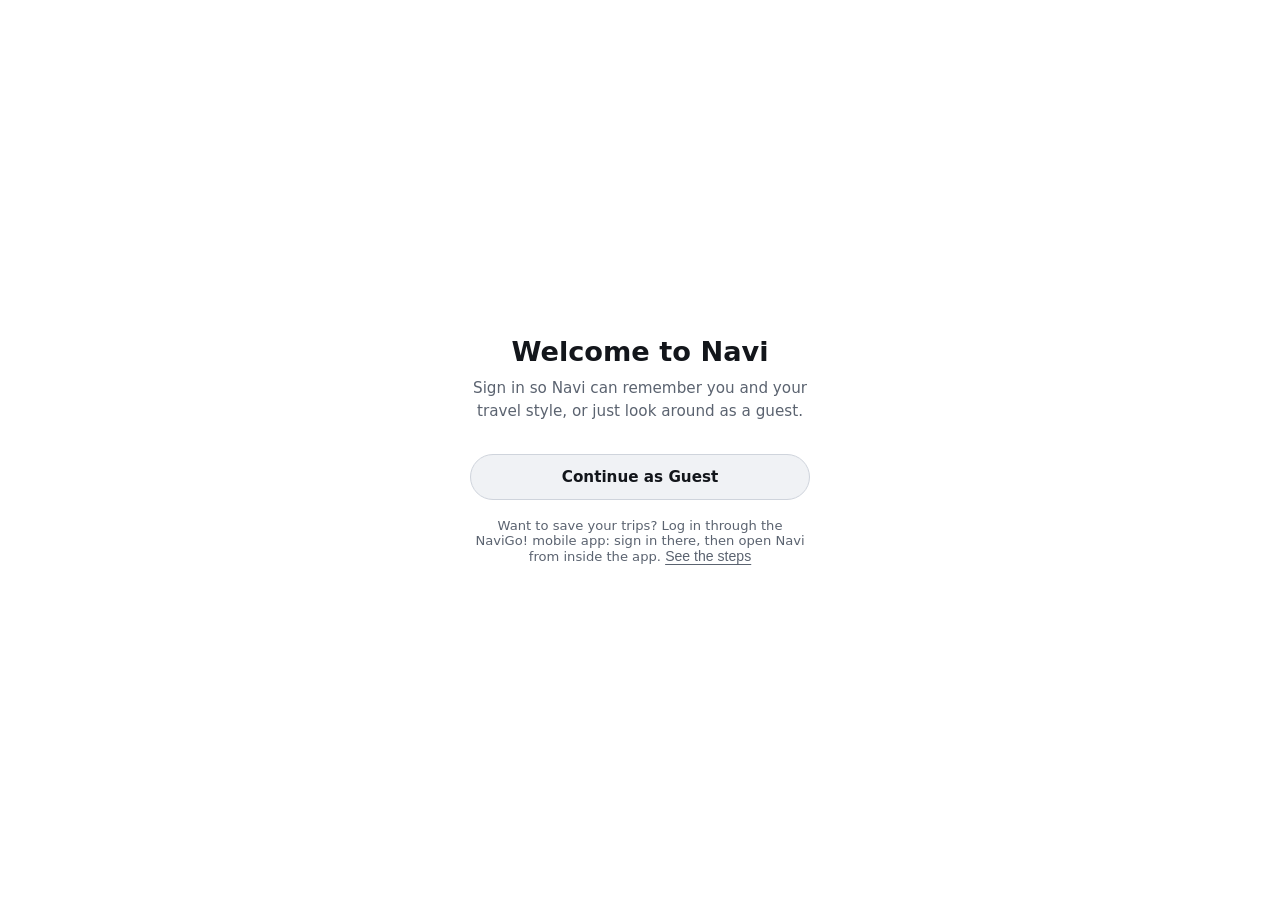
==== commit 28e433cb: "Improve response" ====
--- a/index.html
+++ b/index.html
@@ -675,6 +675,11 @@
         .gate-link { margin-top: 14px; background: none; border: none; color: var(--muted); font-size: 0.88rem; cursor: pointer; text-decoration: underline; text-underline-offset: 3px; }
         .signout-btn { width: 100%; min-height: 40px; padding: 8px 14px; margin-top: 6px; box-sizing: border-box; border-radius: 999px; border: 1px solid var(--line-soft); background: transparent; color: var(--fore); font-family: var(--font-body); font-size: 0.85rem; font-weight: 500; cursor: pointer; }
         .signout-btn:hover { background: var(--slate); }
+        .help-steps { margin: 0 0 12px; padding-left: 20px; color: var(--fore); font-size: 0.9rem; line-height: 1.5; }
+        .help-steps li { margin-bottom: 6px; }
+        .help-note { margin: 0 0 14px; color: var(--muted); font-size: 0.8rem; line-height: 1.45; }
+        .login-chip { display: inline-flex; align-items: center; margin-top: 8px; min-height: 36px; padding: 6px 16px; border-radius: 999px; border: 1px solid var(--line-soft); background: transparent; color: var(--fore); font-family: 'Open Sauce Sans', system-ui, -apple-system, 'Segoe UI', sans-serif; font-size: 0.82rem; font-weight: 600; cursor: pointer; }
+        .login-chip:hover { background: var(--slate); }
         .mem-panel { background: var(--surface); padding: 22px; border-radius: 16px; border: 1px solid var(--border); width: 88%; max-width: 380px; max-height: 80vh; display: flex; flex-direction: column; font-family: 'Open Sauce Sans', system-ui, -apple-system, 'Segoe UI', sans-serif; box-sizing: border-box; }
         .mem-title { margin: 0 0 6px; color: var(--fore); font-size: 1.2rem; }
         .mem-sub { margin: 0 0 14px; color: var(--muted); font-size: 0.85rem; line-height: 1.45; }
@@ -1437,7 +1442,8 @@
                 Continue with Google
             </button>
             <button type="button" class="gate-btn" onclick="startGuestFlow()">Continue as Guest</button>
-            <p class="gate-note">Or log in through the NaviGo! mobile app.</p>
+            <p class="gate-note">Want to save your trips? Log in through the NaviGo! mobile app: sign in there, then open Navi from inside the app.
+                <button type="button" class="gate-link" onclick="openLoginHelp()" style="display:inline; margin:0; padding:0; min-height:0; width:auto;">See the steps</button></p>
         </div>
         <div id="gate-name" class="gate-step" style="display:none;">
             <h2 class="gate-title">What should I call you?</h2>
@@ -1445,6 +1451,25 @@
             <input id="guest-name-input" class="gate-input" type="text" maxlength="30" placeholder="Your name" autocomplete="given-name" onkeydown="if(event.key==='Enter') submitGuestName()">
             <button type="button" class="gate-btn gate-primary" onclick="submitGuestName()">Continue</button>
             <button type="button" class="gate-link" onclick="skipGuestName()">Skip for now</button>
+        </div>
+    </div>
+
+    <!-- HOW TO LOG IN -->
+    <div id="login-help-modal" style="display: none; position: fixed; inset: 0; background: var(--scrim); z-index: 6000; align-items: center; justify-content: center;" onclick="if(event.target===this) closeLoginHelp()">
+        <div class="mem-panel" role="dialog" aria-modal="true" aria-labelledby="login-help-title">
+            <h3 id="login-help-title" class="mem-title">Log in to save your trips</h3>
+            <p class="mem-sub">You can chat and plan with Navi as a guest. Saving a trip needs a NaviGo! account.</p>
+            <ol class="help-steps">
+                <li>Open the <strong>NaviGo!</strong> mobile app.</li>
+                <li>Sign in to your NaviGo! account there, or create one.</li>
+                <li>Open <strong>Navi</strong> from inside the app. You'll be logged in automatically.</li>
+                <li>Ask Navi to <strong>save your trip</strong>. Saved trips show up in the app's Itineraries tab.</li>
+            </ol>
+            <p class="help-note">Plans made here as a guest stay in this browser, so after logging in you may need to ask Navi for the plan again.</p>
+            <div class="mem-actions">
+                <a id="login-help-app" class="mem-btn" href="#" target="_blank" rel="noopener noreferrer" style="display:none; align-items:center; justify-content:center; text-decoration:none;">Open NaviGo! app</a>
+                <button type="button" class="mem-btn mem-done" onclick="closeLoginHelp()">Got it</button>
+            </div>
         </div>
     </div>
 
@@ -1507,6 +1532,7 @@
             Logged in as:<br>
             <strong id="current-user-display" style="color: var(--fore);">Guest</strong>
             <button type="button" id="signout-btn" class="signout-btn" onclick="signOutUser()" style="display:none;">Log out</button>
+            <button type="button" id="login-help-btn" class="signout-btn" onclick="openLoginHelp()" style="display:none;">How to log in</button>
             <div class="theme-label">Memory</div>
             <button type="button" class="forget-btn" onclick="openMemory()" title="See what Navi remembers about you, and remove anything you don't want kept.">What Navi remembers</button>
             <div class="theme-label" id="theme-label">Appearance</div>
@@ -1818,6 +1844,8 @@
         primeProfileName();
         const out = document.getElementById('signout-btn');
         if (out) out.style.display = localStorage.getItem('authProvider') === 'google' ? 'block' : 'none';
+        const help = document.getElementById('login-help-btn');
+        if (help) help.style.display = isLoggedIn() ? 'none' : 'block';
     }
 
     // --- GOOGLE SIGN-IN (Firebase Authentication) ---
@@ -1825,6 +1853,8 @@
     // While they are empty the Google button stays hidden and everything else works as before.
     const FIREBASE_WEB_CONFIG = { apiKey: "", authDomain: "", projectId: "", appId: "" };
     let firebaseReady = false;
+    // Where people can get / open the NaviGo! app (Play Store, App Store or a deep link). Leave '' to hide the button.
+    const NAVIGO_APP_LINK = '';
 
     function loadScript(src) {
         return new Promise((resolve, reject) => {
@@ -3040,6 +3070,7 @@
     // --- Approximate location, only to answer weather questions for the city the user is in ---
     // Asked lazily (the browser shows its own permission prompt), rounded to ~1 km, never saved.
     const WEATHER_ASK_RE = /\b(weather|forecast|temperature|temp|rain|raining|rainy|ulan|umulan|uulan|umuulan|maulan|init|mainit|lamig|malamig|umbrella|payong|humid|humidity|typhoon|bagyo|sunny|cloudy|hot|cold|maaraw|panahon|klima|degrees|celsius)\b/i;
+    const LOCATION_ASK_RE = /\b(?:my|current)\s+location\b|\bwhere\s+i\s+am\b|\bnear\s+me\b|\bnearby\b|\bdito\b|\bmalapit\b/i;
     let userCoords = null, userCoordsAt = 0, locationDenied = false;
     function getUserCoords() {
         return new Promise(resolve => {
@@ -3248,6 +3279,24 @@
         });
     }
 
+    // --- How to log in (guests can't save trips; real accounts come from the NaviGo! app) ---
+    function openLoginHelp() {
+        const link = document.getElementById('login-help-app');
+        if (link) { link.href = NAVIGO_APP_LINK || '#'; link.style.display = NAVIGO_APP_LINK ? 'flex' : 'none'; }
+        document.getElementById('login-help-modal').style.display = 'flex';
+    }
+    function closeLoginHelp() { document.getElementById('login-help-modal').style.display = 'none'; }
+    // A "How to log in" button under Navi's reply when a guest tries to save a trip
+    function attachLoginHelpChip() {
+        const rows = document.querySelectorAll('#chat .bot-actions');
+        const host = rows.length ? rows[rows.length - 1].parentElement : document.getElementById('chat');
+        if (!host || host.querySelector('.login-chip')) return;
+        const b = document.createElement('button');
+        b.type = 'button'; b.className = 'login-chip'; b.textContent = 'How to log in';
+        b.onclick = openLoginHelp;
+        host.appendChild(b);
+    }
+
     async function openMemory() {
         const modal = document.getElementById('memory-modal');
         modal.style.display = 'flex';
@@ -3405,7 +3454,7 @@
         const dropWaitNote = () => { clearTimeout(slowChatHint); if (waitNote) { waitNote.remove(); waitNote = null; } };
         try {
             if (navigator.onLine === false) throw new Error('offline');
-            const coords = WEATHER_ASK_RE.test(msg) ? await getUserCoords() : null;
+            const coords = (WEATHER_ASK_RE.test(msg) || LOCATION_ASK_RE.test(msg)) ? await getUserCoords() : null;
             const body = { lat: coords ? coords.lat : null, lon: coords ? coords.lon : null, message: msg, history, session_id: currentSessionId, itinerary_draft: itineraryDraft, want_audio: isLiveModeActive, profile: loadGuestProfile(), display_name: isLoggedIn() ? (currentFirstName() || null) : null };
 
             // Preferred: the reply streams in word by word (and, in Live mode, sentence by sentence with voice).
@@ -3439,6 +3488,7 @@
             if (data.profile) { saveGuestProfile(data.profile); if (isLoggedIn()) memoryProfile = data.profile; }
             if (turnEl) delete turnEl.dataset.pending;
             itineraryDraft = data.itinerary_draft || null;
+            if (data.login_required) attachLoginHelpChip();
             updateItineraryBanner();
 
             // Logged-in users are persisted server-side in Firestore (done inside /chat).
